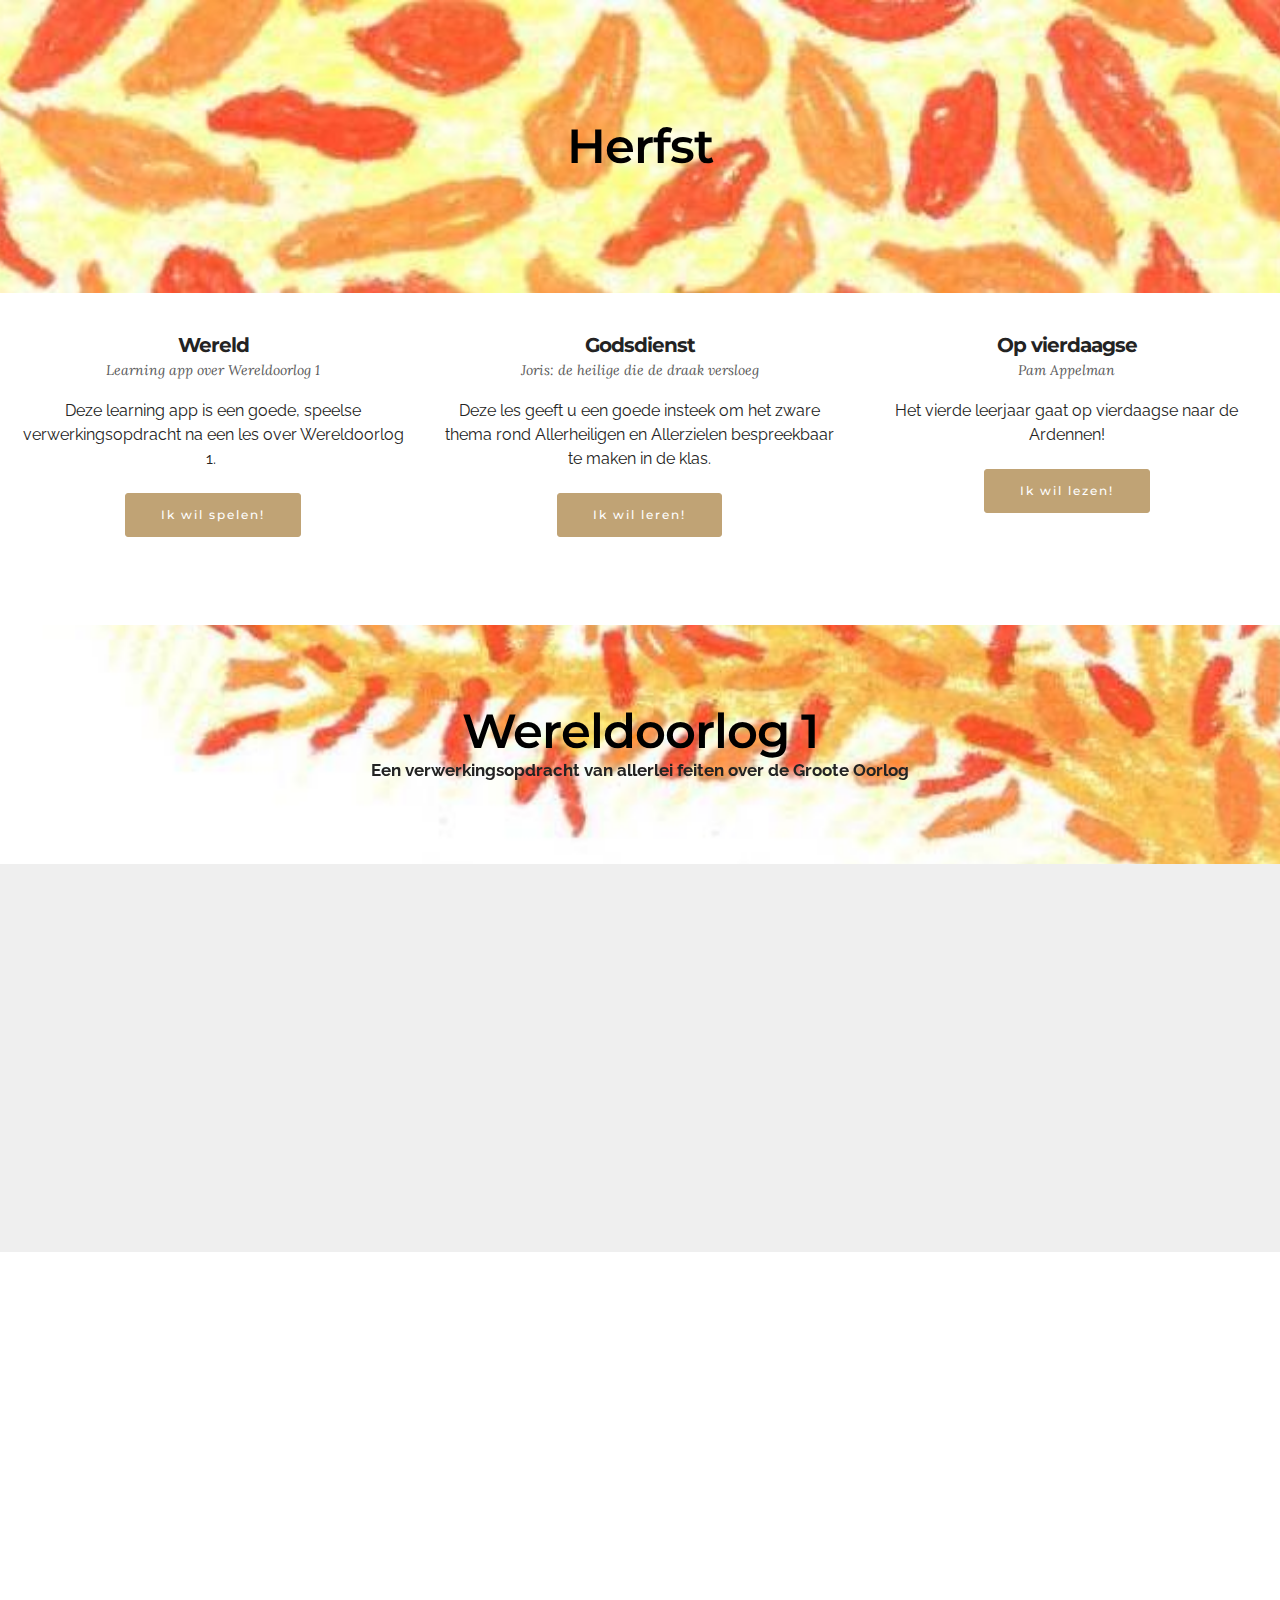
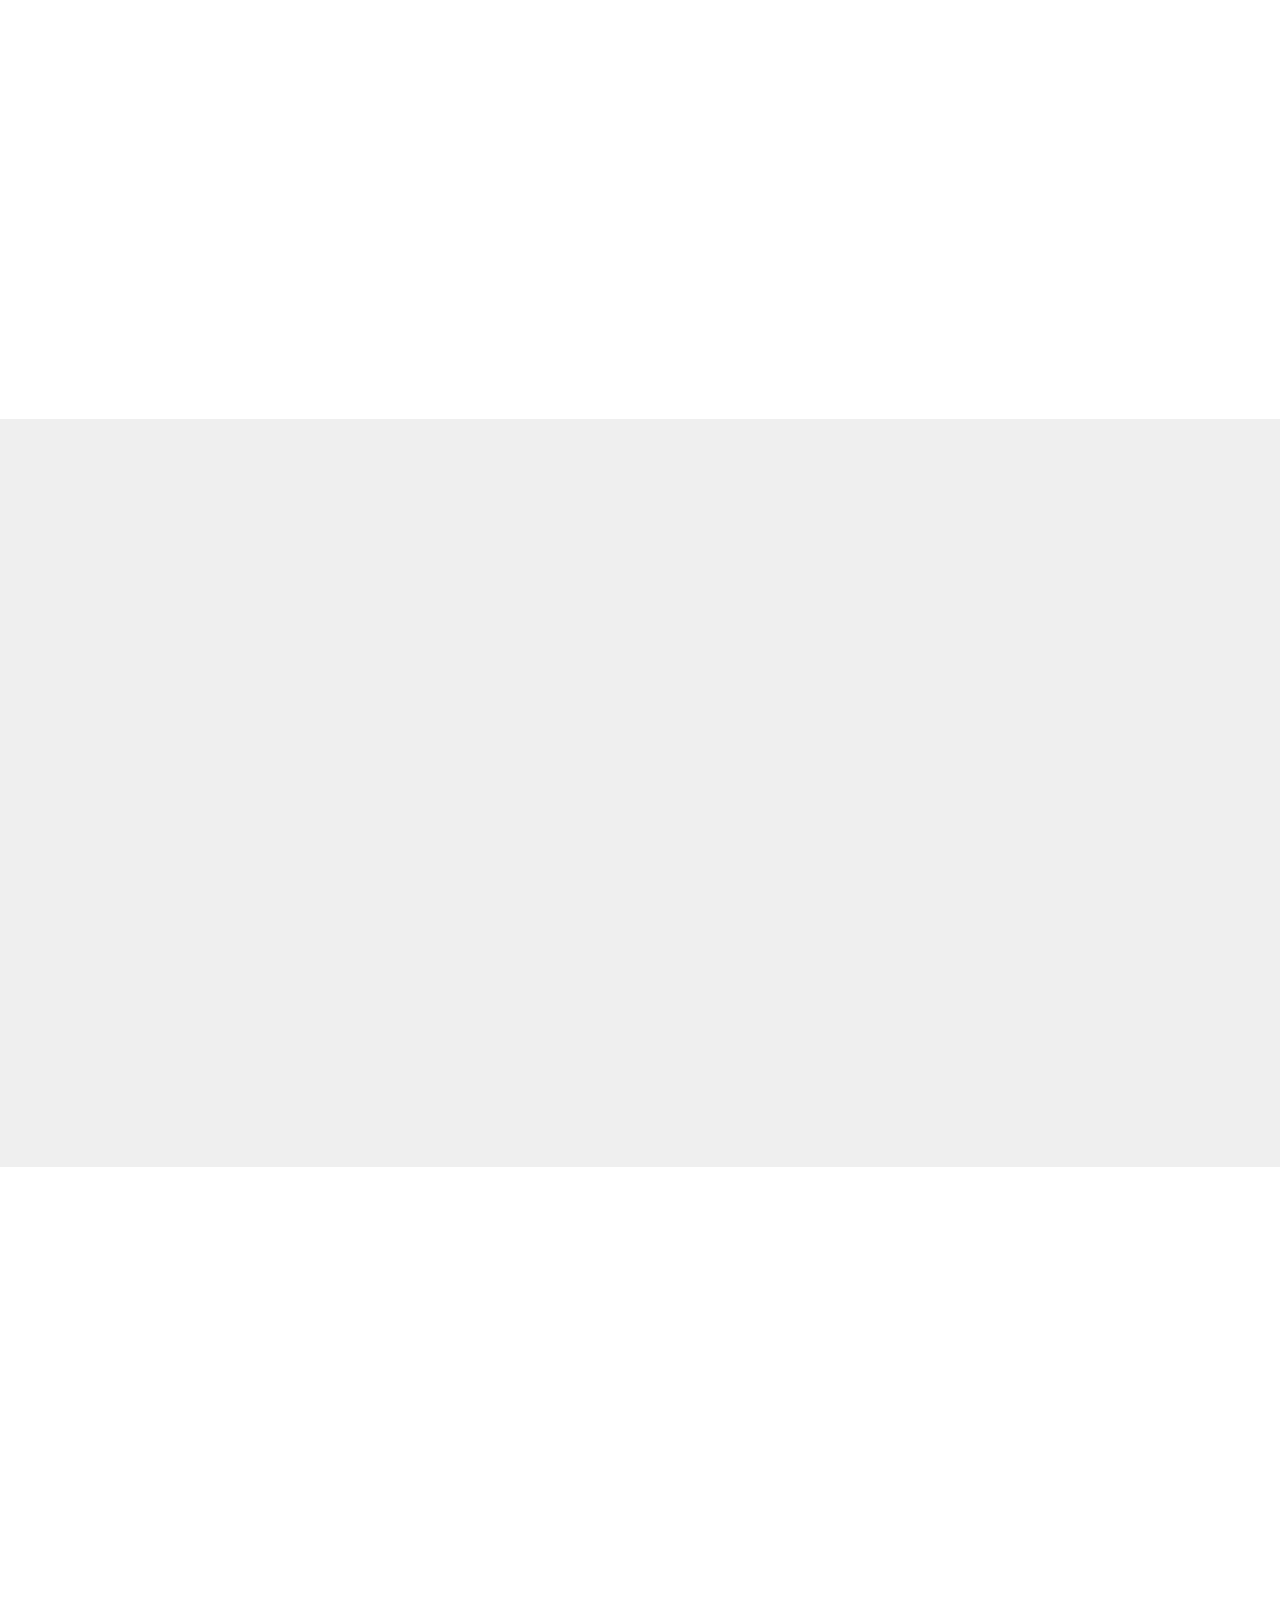
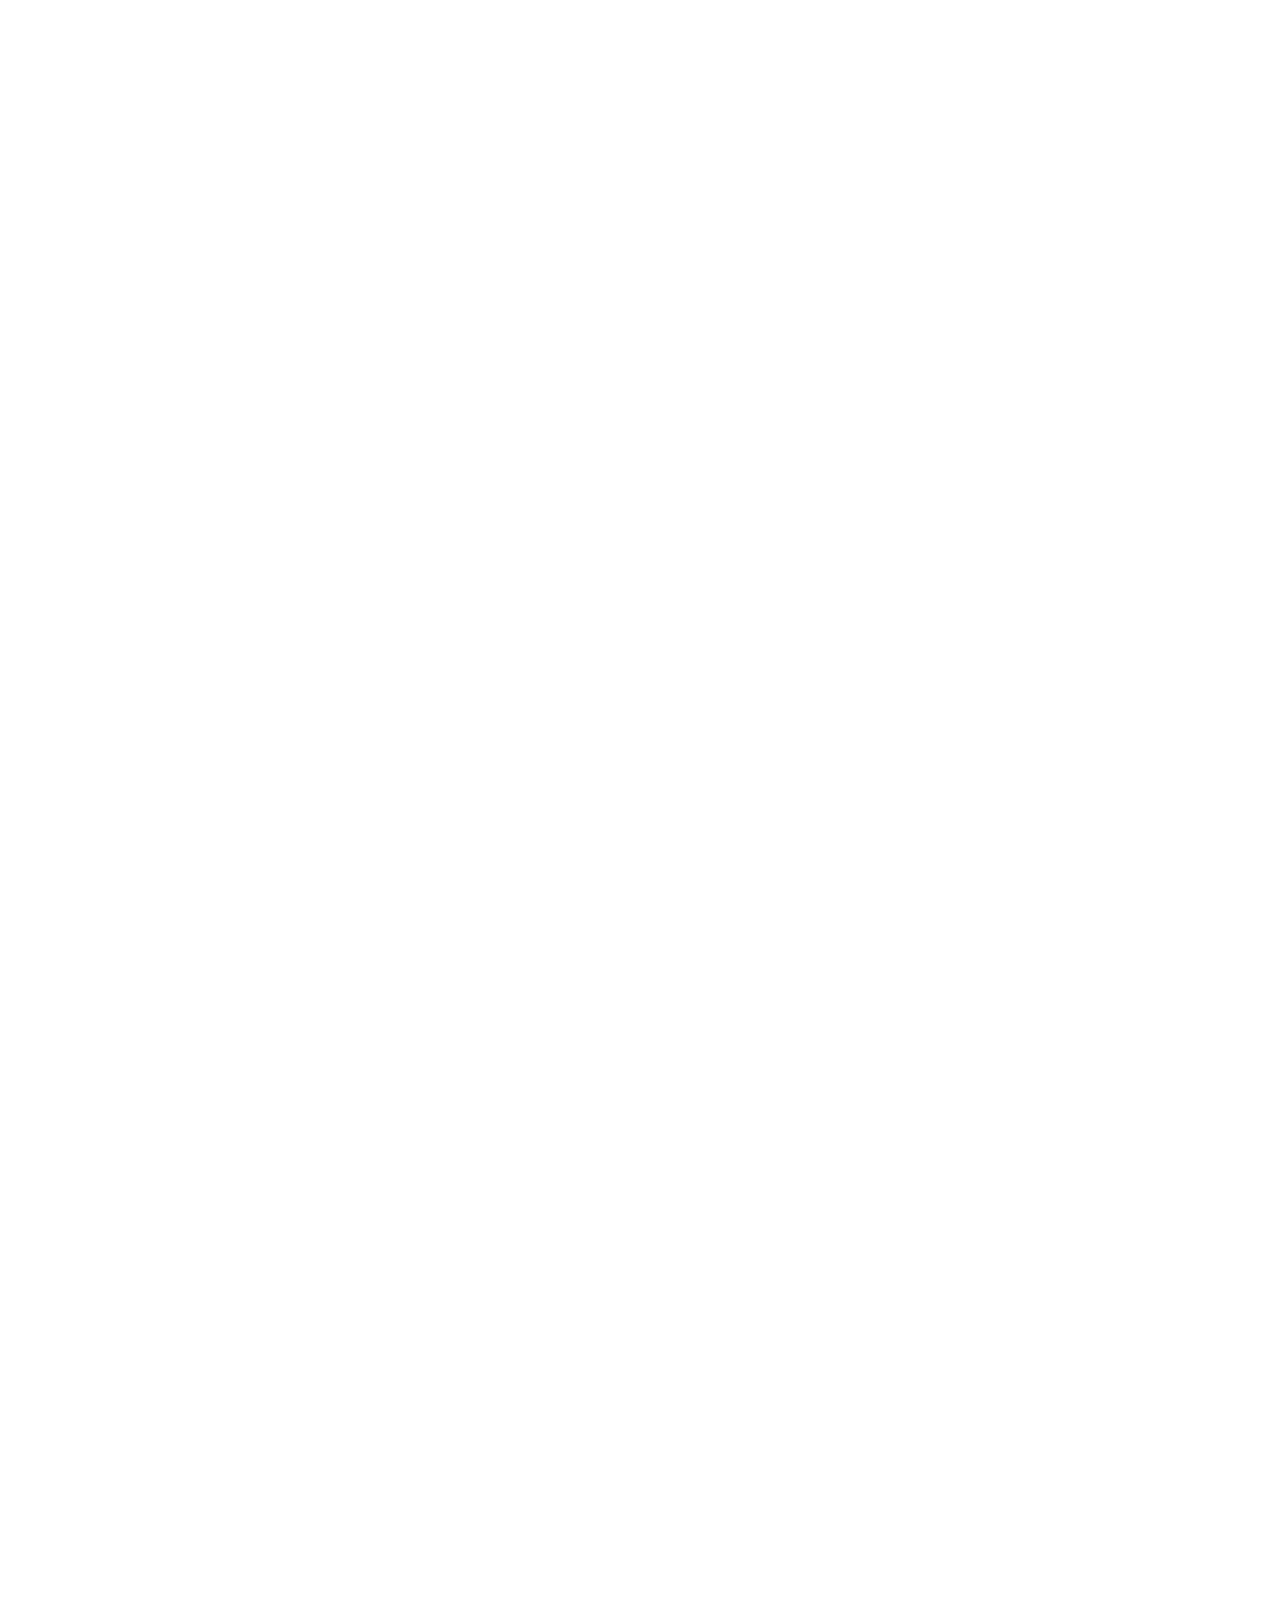
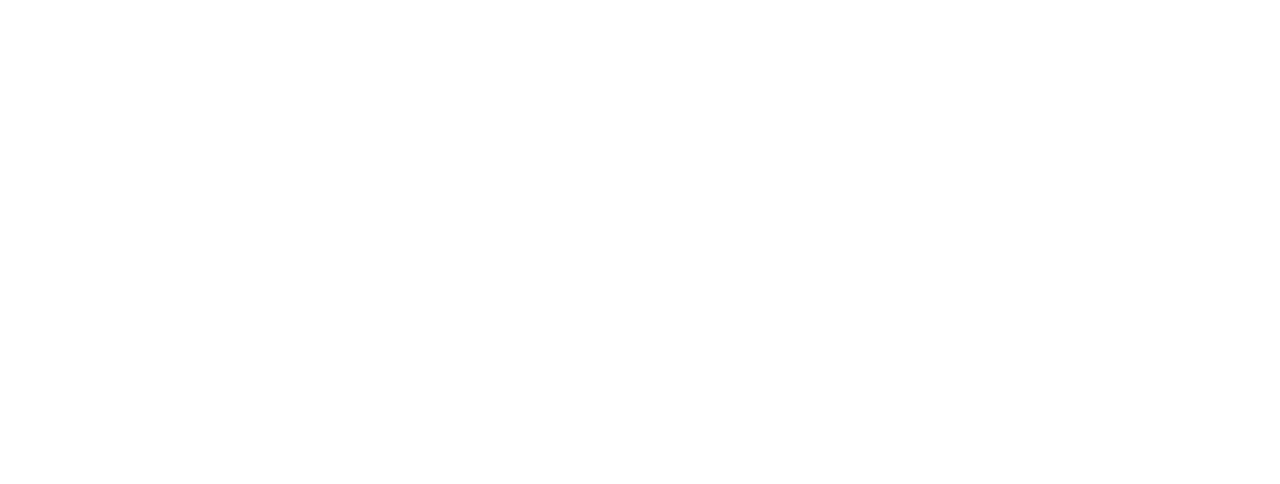
==== herfst.html @ b57b0fdc "create github pages" ====
<!DOCTYPE html>
<html>
<head>
  <!-- Site made with Mobirise Website Builder v3.12.1, https://mobirise.com -->
  <meta charset="UTF-8">
  <meta http-equiv="X-UA-Compatible" content="IE=edge">
  <meta name="generator" content="Mobirise v3.12.1, mobirise.com">
  <meta name="viewport" content="width=device-width, initial-scale=1">
  <link rel="shortcut icon" href="assets/images/logo.png" type="image/x-icon">
  <meta name="description" content="Web Creator Description">
  <title>Herfst</title>
  <link rel="stylesheet" href="https://fonts.googleapis.com/css?family=Lora:400,700,400italic,700italic&amp;subset=latin">
  <link rel="stylesheet" href="https://fonts.googleapis.com/css?family=Montserrat:400,700">
  <link rel="stylesheet" href="https://fonts.googleapis.com/css?family=Raleway:100,100i,200,200i,300,300i,400,400i,500,500i,600,600i,700,700i,800,800i,900,900i">
  <link rel="stylesheet" href="assets/bootstrap-material-design-font/css/material.css">
  <link rel="stylesheet" href="assets/tether/tether.min.css">
  <link rel="stylesheet" href="assets/bootstrap/css/bootstrap.min.css">
  <link rel="stylesheet" href="assets/animate.css/animate.min.css">
  <link rel="stylesheet" href="assets/theme/css/style.css">
  <link rel="stylesheet" href="assets/mobirise/css/mbr-additional.css" type="text/css">
  
  
  
</head>
<body>
<section class="mbr-section article mbr-parallax-background" id="msg-box8-16" style="background-image: url(assets/images/scan-banner-herfst-728x232.jpg); padding-top: 120px; padding-bottom: 120px;">

    
    <div class="container">
        <div class="row">
            <div class="col-md-8 col-md-offset-2 text-xs-center">
                <h3 class="mbr-section-title display-2">Herfst</h3>
                
                
            </div>
        </div>
    </div>

</section>

<section class="engine"><a rel="external" href="https://mobirise.com">Mobirise</a></section><section class="mbr-cards mbr-section mbr-section-nopadding" id="features3-17" style="background-color: rgb(255, 255, 255);">

    

    <div class="mbr-cards-row row">
        <div class="mbr-cards-col col-xs-12 col-lg-4" style="padding-top: 40px; padding-bottom: 80px;">
            <div class="container">
              <div class="card cart-block">
                  
                  <div class="card-block">
                    <h4 class="card-title">Wereld</h4>
                    <h5 class="card-subtitle">Learning app over Wereldoorlog 1</h5>
                    <p class="card-text">Deze learning app is een goede, speelse verwerkingsopdracht na een les over Wereldoorlog 1.&nbsp;</p>
                    <div class="card-btn"><a href="https://mobirise.com" class="btn btn-primary">Ik wil spelen!<br></a></div>
                    </div>
                </div>
            </div>
        </div>
        <div class="mbr-cards-col col-xs-12 col-lg-4" style="padding-top: 40px; padding-bottom: 80px;">
            <div class="container">
                <div class="card cart-block">
                    
                    <div class="card-block">
                        <h4 class="card-title">Godsdienst</h4>
                        <h5 class="card-subtitle">Joris: de heilige die de draak versloeg</h5>
                        <p class="card-text">Deze les geeft u een goede insteek om het zware thema rond Allerheiligen en Allerzielen bespreekbaar te maken in de klas.</p>
                        <div class="card-btn"><a href="https://mobirise.com" class="btn btn-primary">Ik wil leren!<br></a></div>
                    </div>
                </div>
            </div>
        </div>
        <div class="mbr-cards-col col-xs-12 col-lg-4" style="padding-top: 40px; padding-bottom: 80px;">
            <div class="container">
                <div class="card cart-block">
                    
                    <div class="card-block">
                        <h4 class="card-title">Op vierdaagse</h4>
                        <h5 class="card-subtitle">Pam Appelman</h5>
                        <p class="card-text">Het vierde leerjaar gaat op vierdaagse naar de Ardennen!</p>
                        <div class="card-btn"><a href="herfst#msg-box8-25" class="btn btn-primary">Ik wil lezen!</a></div>
                    </div>
                </div>
            </div>
        </div>
        
        
        
    </div>
</section>

<section class="mbr-section article mbr-parallax-background" id="msg-box8-19" style="background-image: url(assets/images/herfsttak-771x244.jpg); padding-top: 80px; padding-bottom: 80px;">

    
    <div class="container">
        <div class="row">
            <div class="col-md-8 col-md-offset-2 text-xs-center">
                <h3 class="mbr-section-title display-2">Wereldoorlog 1</h3>
                <div class="lead"><strong>Een verwerkingsopdracht van allerlei feiten over de Groote Oorlog</strong></div>
                
            </div>
        </div>
    </div>

</section>

<section class="mbr-section article mbr-section__container" id="content1-1y" style="background-color: rgb(239, 239, 239); padding-top: 20px; padding-bottom: 20px;">

    <div class="container">
        <div class="row">
            <div class="col-xs-12 lead"><p><strong>Lesdoelen: </strong></p><p>De leerlingen hebben inzicht in de materialen die met de oorlog zijn gebruikt.</p><p>De leerlingen linken de feestdagen met momenten van de oorlog door ze bij elkaar te hangen.</p><p>De leerlingen leggen de begrippen uit die met de oorlog te maken heeft.</p><p><br></p></div>
        </div>
    </div>

</section>

<section class="mbr-section article mbr-section__container" id="content6-1z" style="background-color: rgb(239, 239, 239); padding-top: 20px; padding-bottom: 20px;">

    <div class="container">
        <div class="row">
            <div class="col-xs-12 col-md-6 lead"><p><strong>leerplandoelen:</strong></p><p>2.5 - 4   Begrijpen dat 'gisteren' voorbij is en dat 'morgen' nog moet komen</p><p>4 - 7  	Ervaren en vaststellen hoe bepaalde activiteiten verbonden zijn met specifieke dagen</p><p><br></p></div>
            <div class="col-xs-12 col-md-6 lead"><p><strong>eindtermen</strong>:</p><p>De leerlingen…&nbsp;</p><p>3.9* tonen belangstellingen voor het verleden, heden en de toekomst, hier en elders</p><p>3.10* beseffen dat er een onderscheid is tussen een mening over een historisch feit en het feit zelf</p><p><br></p></div>
        </div>
    </div>

</section>

<section class="mbr-section" id="msg-box5-21" style="background-color: rgb(255, 255, 255); padding-top: 0px; padding-bottom: 80px;">

    
    <div class="container">
        <div class="row">
            <div class="mbr-table-md-up">

              

              <div class="mbr-table-cell col-md-5 text-xs-center text-md-right content-size">
                  <h3 class="mbr-section-title display-2">Te scannen QR-code</h3>
                  <div class="lead">

                    <p>Wanneer u op deze link klikt of de QR-code hiernaast even scant, zal u terechtkomen op de site van learningapps. De learningapp die klaarstaat gaat over de eerste wereldoorlog. De kinderen zullen hierin meer te weten komen over wie er tegen ons land vocht, wat ze hiervoor gebruikten en nog enkele andere begrippen die sindsdien gebruikt worden. Dit kan klassikaal of in groepjes, als er enkele tablets &nbsp;of smartphones beschikbaar zijn.&nbsp;</p>

                  </div>

                  <div><a class="btn btn-primary" href="https://learningapps.org/5923441 ">Naar de learning app</a></div>
              </div>


              


              <div class="mbr-table-cell mbr-left-padding-md-up mbr-valign-top col-md-7 image-size" style="width: 42%;">
                  <div class="mbr-figure"><img src="assets/images/qr-wereldoorlog-1400x1414.png"></div>
              </div>

            </div>
        </div>
    </div>

</section>

<section class="mbr-section article mbr-parallax-background" id="msg-box8-18" style="background-image: url(assets/images/herfsttak-771x244.jpg); padding-top: 80px; padding-bottom: 40px;">

    
    <div class="container">
        <div class="row">
            <div class="col-md-8 col-md-offset-2 text-xs-center">
                <h3 class="mbr-section-title display-2">Joris, de Heilige die de draak versloeg</h3>
                <div class="lead"><p><strong>Het verhaal over Joris en de draak en de link naar Allerheiligen en Allerzielen</strong></p></div>
                
            </div>
        </div>
    </div>

</section>

<section class="mbr-section article mbr-section__container" id="content1-20" style="background-color: rgb(239, 239, 239); padding-top: 20px; padding-bottom: 20px;">

    <div class="container">
        <div class="row">
            <div class="col-xs-12 lead"><p><strong>Lesdoelen</strong></p><p><span style="font-size: 1.07rem; line-height: 1.5;">- De leerlingen luisteren aandachtig naar het verhaal van Joris en de Draak.</span></p><p>-	De leerlingen verwerken de tekst aan de hand van bijkomende aanvulvragen.</p><p>-	De leerlingen leren hun gevoelens uiten in verband met verliezen van familieleden.</p><p>-	De leerlingen begrijpen het verschil tussen Allerheiligen en Allerzielen.</p></div>
        </div>
    </div>

</section>

<section class="mbr-section article mbr-section__container" id="content1-2k" style="background-color: rgb(239, 239, 239); padding-top: 20px; padding-bottom: 20px;">

    <div class="container">
        <div class="row">
            <div class="col-xs-12 lead"><p><strong>Leerplandoelen</strong></p><p><span style="font-size: 1.07rem; line-height: 1.5;">RKlg2: Komen tot communicatie op levensbeschouwelijk, religieus en/of godsdienstig vlak, verbaal of niet-verbaal.</span><br></p><p>●	Verkennen en aanknopingspunten zoeken in de eigen leef- en belevingswereld: contact maken met, stilstaan bij, voelen, ruiken, horen, aanvoelen, meevoelen, zien, luisteren, lezenn in zich opnemen, herkennen, bewust worden, bespreken met elkaar</p><p>RKvm2: Erop vertrouwen dat er over schijnbaar dode punten heen nieuwe kansen liggen en een nieuw begin maken. Ontdekken wat ‘verrijzenis’ kan betekenen in het leven van mensen en mogelijk in het eigen leven.</p><p>●	Tweede cyclus: verbondenheid in verdriet &gt; verdriet als een deel van het (en hun) leven ervaren &gt; ontdekken dat er verdriet is wanneer zij afscheid moeten nemen (soms ook een kort afscheid) van mensen met wie ze erg verbonden zijn, of wanneer zij iemand of iets verliezen (een mens, speelgoed, een huisdier).</p><p>●	Tweede cyclus: verbondenheid in verdriet &gt; ontdekken hoe verbondenheid, nabijheid en luisterbereidheid helpen bij verdriet</p><p>●	Tweede cyclus: verbondenheid in verdriet &gt; situaties verkennen waarin christenen door handelingen, woorden, symbolen en rituelen hun geloof in Gods nabijheid uitdrukken: uitvaart, ziekenzalving, Allerheiligen, Goede Vrijdag en Pasen, bedevaarten …</p><p>RKgs3: Openkomen voor de symboliek, geloofstaal, rituelen en vieringen in het leven van mensen op het ritme van het liturgisch jaar en deze mee beleven</p><p>●	Allerheiligen en Allerzielen &gt; eerste cyclus: de betekenis van enkele religieuze feesten ontdekken</p><p>●	Allerheiligen en Allerzielen &gt; tweede cyclus: Allerheiligen en Allerzielen kennen als dagen van verbondenheid met heiligen en met mensen die gestorven zijn</p><p>●	Allerheiligen en Allerzielen &gt; het onderscheid tussen Allerheiligen en Allerzielen maken</p><p><br></p><p><strong>Eindtermen</strong></p><p>Niet van toepassing voor Godsdienst</p></div>
        </div>
    </div>

</section>

<section class="mbr-section article mbr-section__container" id="content1-15" style="background-color: rgb(255, 255, 255); padding-top: 20px; padding-bottom: 20px;">

    <div class="container">
        <div class="row">
            <div class="col-xs-12 lead"><p><strong>Joris en de draak</strong></p><p>Er was eens een klein koninkrijk dat anders was dan alle andere koninkrijken. Dit koninkrijk had een draak, een monster dat kon vuurspuwen. De draak leefde in een groot moeras. In dit moeras bewaarde de draak zijn gouden drakeneieren.</p><p>De draak deed niemand kwaad, zolang hij elke dag maar genoeg eten kreeg van de koning. Maar jammer genoeg was de draak niet met al het eten tevreden. Hij wilde van de koning elke dag twee schapen om op te eten. Jarenlang gaf de koning de draak twee schapen. Zolang de draak schapen eet, mogen we niet zeuren.</p><p>Maar op een dag kwam de raadsman bij de koning om hem te vertellen dat alle schapen op waren. De koning wist niet wat hij moest doen, want hij wist dat de draak woest zou worden als hij zijn twee schapen niet krijgt. Na een tijdje ging de koning samen met zijn raadsman een bezoekje brengen aan de draak om hem het slechte nieuws te vertellen.</p><p>Wanneer de dappere koning en de doodsbange raadsman bij het moeras aankwamen hoorden ze het angstaanjagende geluid van de draak. "WHRAAA! Hier hebben we onze koning!" De draak kwam steeds dichterbij. De koning en de raadsman waren zo bang dat ze steeds een stapje achteruit zetten. "Waar heb ik jullie bezoek aan te danken?" Nou, we wilden je even iets komen vertellen..; zei de raadsman heel voorzichtig. De koning zuchtte en zei bang: "de schapen zijn op." "dan zal ik meneer de raadsman moeten opeten," zei de draak. De raadsman keek bang de koning aan. "Grapje!" zei de draak. "Zo’n oude versleten, taaie man lust ik niet. Geef mij maar een jonge vrouw."</p><p>De koning en de raadsman wisten niet wat ze moesten zeggen. "Ik kan u van alles geven, meneer de draak. Vis of een lekker stukje vlees. Maar toch geen jonge vrouw?" "Nee, koninkje, ik wil geen vis of vlees. Ik wil een lekker vrouwtje. Anders zwaait er wat!"</p><p>Duizenden mensen waren geschrokken van het verhaal dat de koning hen vertelde. Wanneer de koning terug was in zijn paleis dacht hij diep na. Hij dacht na over wat de draak allemaal niet kon aanrichten als we niet doen wat hij zegt. Dus de koning besloot om een potje te maken met daarin alle namen van jonge vrouwen van over de hele wereld. Alle mensen stopten een voor een een briefje in het potje. "Voortaan zal ik elke dag één briefje trekken. Het meisje wier naam ik voorlees zal de volgende ochtend geofferd worden." De koning en zijn volk vonden het allemaal vreselijk. "Stop!" klonk het uit de verte. "Lieve papa, je bent mij nog vergeten", zei de dochter van de koning. De koning was geschrokken, maar wist dat hij zijn dochter niet kon tegenspreken. De prinses stopte het papiertje met haar naam erop in het potje.</p><p>&nbsp;</p><p>Het koninkrijk was niet meer zoals vroeger. Heel het land was ongelukkig. Elke dag opnieuw werd er een jonge vrouw naar de draak gevoerd. De koning stuurde elke keer opnieuw sterke mannen naar de draak toe om de draak te verslaan... maar dit lukte hen nooit. Op een dag trok de koning een kaartje uit het potje met de naam van zijn dochter erop. Met tranen in zijn ogen vroeg hij aan zijn volk: "degene die de draak kan verslaan mag trouwen met de prinses." Opeens stormde er een jongeman op een wit paard de binnenplaats van het koninkrijk op. Hij zei: "Majesteit, mijn naam is Joris. Ik kan de draak verslaan." De koning geloofde niet wat de jongeman zei. Maar dit was zijn laatste kans.&nbsp;<span style="font-size: 1.07rem; line-height: 1.5;">Joris trok het bos in en kwam uiteindelijk terecht bij het grote moeras. De draak zag de jongeman en spuwde vuur uit zijn grote bek. "Wat kom jij doen?", vroeg de draak. "Ik ben Joris, de heerser van water en vuur." "HAHAHA", antwoordde de draak. "Goed geprobeerd." "Ik heb net de hele oceaan in brand gezet", zei Joris. "HAHAHA, dat kan echt niet", zei de draak. "Jawel, kijk maar eens goed.", zei Joris. De draak keek heel goed en op dat moment stak hij met zijn zwaard in het hart van de draak. De draak brulde nog voor de laatste keer. Dood.</span></p><p>Het hele land was gelukkig. Joris werd met een groot applaus van duizenden mensen ontvangen in het koninkrijk. De koning sprak: "beste Joris, je hebt de draak verslagen. Je krijgt duizend-en-een dukaten en mag trouwen met mijn dochter."</p><p>Joris sprak en zei: ‘ Majesteit, ik hoef hiervoor niet te trouwen met uw dochter het spijt me. Mijn hart is voor degene van wie ik hou. Verdeel uw dukaten onder de bevolking van uw mooie land.’ Er klonk een luid gejuich. De koning en zijn volk zongen en dansten de hele nacht. Joris verliet het koninkrijk en niemand heeft hem ooit nog gezien.</p><p><br></p></div>
        </div>
    </div>

</section>

<section class="mbr-section article mbr-section__container" id="content1-23" style="background-color: rgb(255, 255, 255); padding-top: 20px; padding-bottom: 20px;">

    <div class="container">
        <div class="row">
            <div class="col-xs-12 lead"><p><span style="font-size: 1.07rem; line-height: 1.5;"><strong>Een woordje uitleg bij het verhaal</strong></span></p><p><span style="font-size: 1.07rem; line-height: 1.5;">Tijdens de herfstvakantie vieren we twee feesten. Allerheiligen en Allerzielen. Weet jij wat deze feestdagen nu eigenlijk betekenen?</span><br></p><p>&nbsp;<span style="font-size: 1.07rem; line-height: 1.5;">Ik zal je het eens kort uitleggen…&nbsp;</span></p><p><br></p><p><span style="font-size: 1.07rem; line-height: 1.5;">Allerheiligen vieren we op 1 november. Christenen herdenken op die dag alle heiligen die vroeger leefden. Daarom noemen we deze dag ‘ Allerheiligen’.&nbsp;</span><span style="font-size: 1.07rem; line-height: 1.5;">Joris was bijvoorbeeld een heilige. Daarom wordt hij nu Sint-Joris genoemd. Hij deed iets goeds voor andere mensen. Maar niet zomaar iets goeds voor andere mensen. Om iemand heilig te kunnen noemen moet hij wonderen hebben verricht.</span></p><p><br></p><p>Op 2 november vieren we Allerzielen. Op deze dag denken we terug aan alle mensen, vrienden en familieleden die zijn gestorven. Wanneer er iemand dood gaat geloven de Christenen dat de dode mensen verder leven in de hemel. Daarom gaan veel mensen op deze dag samen met hun familie naar de kerk of brengen ze een bezoekje aan het kerkhof.</p><p><br></p></div>
        </div>
    </div>

</section>

<section class="mbr-section article mbr-section__container" id="content1-24" style="background-color: rgb(255, 255, 255); padding-top: 20px; padding-bottom: 20px;">

    <div class="container">
        <div class="row">
            <div class="col-xs-12 lead"><p><strong>Verwerking</strong></p><p>Joris was een heilige, wie uit het rijtje is nog een heilige?</p><p><span style="font-size: 1.07rem; line-height: 1.5;">-	De kerstman</span><br></p><p>-	Sint- Nikolaas</p><p>-	De paashaas</p><p><br></p><p><br></p><p>Bij Allerzielen denk ik aan_________________________________________________________________________</p><p><span style="font-size: 1.07rem; line-height: 1.5;">Toen ik voor de laatste keer iemand verloor, voelde ik mij _____________________________________________</span><br></p><p><span style="font-size: 1.07rem; line-height: 1.5;">Op 2 november ga ik altijd op deze dagen___________________________________________________________</span></p><p><span style="font-size: 1.07rem; line-height: 1.5;">Is er iemand (persoon of dier) overleden die jij goed gekend hebt?______________________________________<br></span><br></p><p><br></p></div>
        </div>
    </div>

</section>

<section class="mbr-section article mbr-parallax-background" id="msg-box8-25" style="background-image: url(assets/images/herfsttak-2000x632.jpg); padding-top: 40px; padding-bottom: 40px;">

    
    <div class="container">
        <div class="row">
            <div class="col-md-8 col-md-offset-2 text-xs-center">
                <h3 class="mbr-section-title display-2">Op vierdaagse</h3>
                <div class="lead"></div>
                
            </div>
        </div>
    </div>

</section>

<section class="mbr-section article mbr-section__container" id="content6-27" style="background-color: rgb(255, 255, 255); padding-top: 20px; padding-bottom: 20px;">

    <div class="container">
        <div class="row">
            <div class="col-xs-12 col-md-6 lead"><p><em>Het vierde leerjaar kreeg afgelopen week geen les in de klas. De juffen en meesters hadden een beter idee. Samen met hun leerlingen op herfstvierdaagse gaan.</em></p><p><br></p><p>Het vierde leerjaar van basisschool de Waaier werkte de laatste weken rond het thema ‘ de vier seizoenen’. Dit deden ze deze keer niet achter hun schoolbanken in de klas, maar ze trokken samen met hun leerkrachten naar de Belgische Ardennen.</p><p>Tijdens hun eerste dag maakten de leerlingen een wandeling langs de Ourthe. De gids vertelde de leerlingen dat de Ourthe een zijrivier is van de Maas en door de Belgische Ardennen stroomt.</p><p>De leerkrachten trokken de volgende dag samen met hun leerlingen de bossen in. "De natuur gaat zich voorbereiden op de kou", vertelde de meester. "Tijdens de herfst veranderen de blaadjes van de bomen van kleur. De kleuren geel, oranje, bruin en rood komen tijdens de herfst veel voor. Het blad heeft ook nog wat groen in zich. Dit komt omdat er in het blad groene korreltjes zitten. Deze groene korreltjes zijn heel belangrijk voor het blad vertelde de meester. De boom slaat deze korreltjes op in zijn takken om niet uit te drogen in de winter."</p></div>
            <div class="col-xs-12 col-md-6 lead"><p>De leerlingen trokken dieper en dieper het bos in en zagen verschillende soorten bomen. De es met zijn gladde bast en zijn zwarte knoppen, de berk met zijn zaden die ‘’ katjes’’ worden genoemd. En nog veel meer andere soorten bomen zoals Bij iedere boom namen de leerlingen een foto. Deze foto hangen ze dan samen in de klas op.</p><p>Ook ging het vierde leerjaar opzoek naar verschillende dieren in het bos. Zo zagen ze een eekhoorn, een egel en een wild varken. Deze dieren bereiden zich tijdens de herfst voor op de koude winter. Ze gaan tijdens de herfstperiode opzoek naar eten. Zo begraaft de eekhoorn zijn eikels onder de grond om deze tijdens de winter terug op te graven. Zo hebben ze genoeg eten om de winter door te komen. De boswachter vertelde de leerlingen dat er dit jaar weinig eikels en beukennootjes van de bomen zijn gevallen. Dit is voor veel dieren niet fijn. Ze kunnen geen eten vinden en hebben dus geen eten voor tijdens de koude winter.</p><p>&nbsp;</p><p>En voor ze het wisten, zat de vierdaagse er al weer op. De leerlingen van basisschool De Waaier hebben tijdens deze vier dagen veel geleerd over de herfst. &nbsp;</p></div>
        </div>
    </div>

</section>

<section class="mbr-section mbr-section__container" id="buttons1-1a" style="background-color: rgb(255, 255, 255); padding-top: 20px; padding-bottom: 20px;">

    <div class="container">
        <div class="row">
            <div class="col-xs-12">
                <div class="text-xs-center"><a class="btn btn-primary" href="home">Home</a> <a class="btn btn-black btn-black-outline" href="#top">Naar boven</a></div>
            </div>
        </div>
    </div>

</section>


  <script src="assets/web/assets/jquery/jquery.min.js"></script>
  <script src="assets/tether/tether.min.js"></script>
  <script src="assets/bootstrap/js/bootstrap.min.js"></script>
  <script src="assets/smooth-scroll/smooth-scroll.js"></script>
  <script src="assets/jarallax/jarallax.js"></script>
  <script src="assets/viewport-checker/jquery.viewportchecker.js"></script>
  <script src="assets/theme/js/script.js"></script>
  
  
  <input name="animation" type="hidden">
  </body>
</html>
---- assets/bootstrap-material-design-font/css/material.css ----
@font-face {
  font-family: 'Material-Design-Icons';
  src: url('../fonts/Material-Design-Icons.eot?3ocs8m');
  src: url('../fonts/Material-Design-Icons.eot?#iefix3ocs8m') format('embedded-opentype'), url('../fonts/Material-Design-Icons.woff?3ocs8m') format('woff'), url('../fonts/Material-Design-Icons.ttf?3ocs8m') format('truetype'), url('../fonts/Material-Design-Icons.svg?3ocs8m#Material-Design-Icons') format('svg');
  font-weight: normal;
  font-style: normal;
}
[class^="mdi-"],
[class*="mdi-"] {
  speak: none;
  display: inline-block;
  font-style: normal;
  font-variant:normal;
  font-weight:normal;
  /*font-size:24px;*/
  line-height:1;
  font-family:'Material-Design-Icons' !important;
  text-rendering: auto;
  
  -webkit-font-smoothing: antialiased;
  -moz-osx-font-smoothing: grayscale;
  -webkit-transform: translate(0, 0);
      -ms-transform: translate(0, 0);
          transform: translate(0, 0);
}
[class^="mdi-"]:before,
[class*="mdi-"]:before {
  display: inline-block;
  speak: none;
  text-decoration: inherit;
}
[class^="mdi-"].pull-left,
[class*="mdi-"].pull-left {
  margin-right: .3em;
}
[class^="mdi-"].pull-right,
[class*="mdi-"].pull-right {
  margin-left: .3em;
}
[class^="mdi-"].mdi-lg:before,
[class*="mdi-"].mdi-lg:before,
[class^="mdi-"].mdi-lg:after,
[class*="mdi-"].mdi-lg:after {
  font-size: 1.33333333em;
  line-height: 0.75em;
  vertical-align: -15%;
}
[class^="mdi-"].mdi-2x:before,
[class*="mdi-"].mdi-2x:before,
[class^="mdi-"].mdi-2x:after,
[class*="mdi-"].mdi-2x:after {
  font-size: 2em;
}
[class^="mdi-"].mdi-3x:before,
[class*="mdi-"].mdi-3x:before,
[class^="mdi-"].mdi-3x:after,
[class*="mdi-"].mdi-3x:after {
  font-size: 3em;
}
[class^="mdi-"].mdi-4x:before,
[class*="mdi-"].mdi-4x:before,
[class^="mdi-"].mdi-4x:after,
[class*="mdi-"].mdi-4x:after {
  font-size: 4em;
}
[class^="mdi-"].mdi-5x:before,
[class*="mdi-"].mdi-5x:before,
[class^="mdi-"].mdi-5x:after,
[class*="mdi-"].mdi-5x:after {
  font-size: 5em;
}
[class^="mdi-device-signal-cellular-"]:after,
[class^="mdi-device-battery-"]:after,
[class^="mdi-device-battery-charging-"]:after,
[class^="mdi-device-signal-cellular-connected-no-internet-"]:after,
[class^="mdi-device-signal-wifi-"]:after,
[class^="mdi-device-signal-wifi-statusbar-not-connected"]:after,
.mdi-device-network-wifi:after {
  opacity: .3;
  position: absolute;
  left: 0;
  top: 0;
  z-index: 1;
  display: inline-block;
  speak: none;
  text-decoration: inherit;
}
[class^="mdi-device-signal-cellular-"]:after {
  content: "\e758";
}
[class^="mdi-device-battery-"]:after {
  content: "\e735";
}
[class^="mdi-device-battery-charging-"]:after {
  content: "\e733";
}
[class^="mdi-device-signal-cellular-connected-no-internet-"]:after {
  content: "\e75d";
}
[class^="mdi-device-signal-wifi-"]:after,
.mdi-device-network-wifi:after {
  content: "\e765";
}
[class^="mdi-device-signal-wifi-statusbasr-not-connected"]:after {
  content: "\e8f7";
}
.mdi-device-signal-cellular-off:after,
.mdi-device-signal-cellular-null:after,
.mdi-device-signal-cellular-no-sim:after,
.mdi-device-signal-wifi-off:after,
.mdi-device-signal-wifi-4-bar:after,
.mdi-device-signal-cellular-4-bar:after,
.mdi-device-battery-alert:after,
.mdi-device-signal-cellular-connected-no-internet-4-bar:after,
.mdi-device-battery-std:after,
.mdi-device-battery-full .mdi-device-battery-unknown:after {
  content: "";
}
.mdi-fw {
  width: 1.28571429em;
  text-align: center;
}
.mdi-ul {
  padding-left: 0;
  margin-left: 2.14285714em;
  list-style-type: none;
}
.mdi-ul > li {
  position: relative;
}
.mdi-li {
  position: absolute;
  left: -2.14285714em;
  width: 2.14285714em;
  top: 0.14285714em;
  text-align: center;
}
.mdi-li.mdi-lg {
  left: -1.85714286em;
}
.mdi-border {
  padding: .2em .25em .15em;
  border: solid 0.08em #eeeeee;
  border-radius: .1em;
}
.mdi-spin {
  -webkit-animation: mdi-spin 2s infinite linear;
  animation: mdi-spin 2s infinite linear;
  -webkit-transform-origin: 50% 50%;
  -ms-transform-origin: 50% 50%;
      transform-origin: 50% 50%;
}
.mdi-pulse {
  -webkit-animation: mdi-spin 1s steps(8) infinite;
  animation: mdi-spin 1s steps(8) infinite;
  -webkit-transform-origin: 50% 50%;
  -ms-transform-origin: 50% 50%;
      transform-origin: 50% 50%;
}
@-webkit-keyframes mdi-spin {
  0% {
    -webkit-transform: rotate(0deg);
    transform: rotate(0deg);
  }
  100% {
    -webkit-transform: rotate(359deg);
    transform: rotate(359deg);
  }
}
@keyframes mdi-spin {
  0% {
    -webkit-transform: rotate(0deg);
    transform: rotate(0deg);
  }
  100% {
    -webkit-transform: rotate(359deg);
    transform: rotate(359deg);
  }
}
.mdi-rotate-90 {
  filter: progid:DXImageTransform.Microsoft.BasicImage(rotation=1);
  -webkit-transform: rotate(90deg);
  -ms-transform: rotate(90deg);
  transform: rotate(90deg);
}
.mdi-rotate-180 {
  filter: progid:DXImageTransform.Microsoft.BasicImage(rotation=2);
  -webkit-transform: rotate(180deg);
  -ms-transform: rotate(180deg);
  transform: rotate(180deg);
}
.mdi-rotate-270 {
  filter: progid:DXImageTransform.Microsoft.BasicImage(rotation=3);
  -webkit-transform: rotate(270deg);
  -ms-transform: rotate(270deg);
  transform: rotate(270deg);
}
.mdi-flip-horizontal {
  filter: progid:DXImageTransform.Microsoft.BasicImage(rotation=0, mirror=1);
  -webkit-transform: scale(-1, 1);
  -ms-transform: scale(-1, 1);
  transform: scale(-1, 1);
}
.mdi-flip-vertical {
  filter: progid:DXImageTransform.Microsoft.BasicImage(rotation=2, mirror=1);
  -webkit-transform: scale(1, -1);
  -ms-transform: scale(1, -1);
  transform: scale(1, -1);
}
:root .mdi-rotate-90,
:root .mdi-rotate-180,
:root .mdi-rotate-270,
:root .mdi-flip-horizontal,
:root .mdi-flip-vertical {
  -webkit-filter: none;
          filter: none;
}
.mdi-stack {
  position: relative;
  display: inline-block;
  width: 2em;
  height: 2em;
  line-height: 2em;
  vertical-align: middle;
}
.mdi-stack-1x,
.mdi-stack-2x {
  position: absolute;
  left: 0;
  width: 100%;
  text-align: center;
}
.mdi-stack-1x {
  line-height: inherit;
}
.mdi-stack-2x {
  font-size: 2em;
}
.mdi-inverse {
  color: #ffffff;
}
/* Start Icons */
.mdi-action-3d-rotation:before {
  content: "\e600";
}
.mdi-action-accessibility:before {
  content: "\e601";
}
.mdi-action-account-balance-wallet:before {
  content: "\e602";
}
.mdi-action-account-balance:before {
  content: "\e603";
}
.mdi-action-account-box:before {
  content: "\e604";
}
.mdi-action-account-child:before {
  content: "\e605";
}
.mdi-action-account-circle:before {
  content: "\e606";
}
.mdi-action-add-shopping-cart:before {
  content: "\e607";
}
.mdi-action-alarm-add:before {
  content: "\e608";
}
.mdi-action-alarm-off:before {
  content: "\e609";
}
.mdi-action-alarm-on:before {
  content: "\e60a";
}
.mdi-action-alarm:before {
  content: "\e60b";
}
.mdi-action-android:before {
  content: "\e60c";
}
.mdi-action-announcement:before {
  content: "\e60d";
}
.mdi-action-aspect-ratio:before {
  content: "\e60e";
}
.mdi-action-assessment:before {
  content: "\e60f";
}
.mdi-action-assignment-ind:before {
  content: "\e610";
}
.mdi-action-assignment-late:before {
  content: "\e611";
}
.mdi-action-assignment-return:before {
  content: "\e612";
}
.mdi-action-assignment-returned:before {
  content: "\e613";
}
.mdi-action-assignment-turned-in:before {
  content: "\e614";
}
.mdi-action-assignment:before {
  content: "\e615";
}
.mdi-action-autorenew:before {
  content: "\e616";
}
.mdi-action-backup:before {
  content: "\e617";
}
.mdi-action-book:before {
  content: "\e618";
}
.mdi-action-bookmark-outline:before {
  content: "\e619";
}
.mdi-action-bookmark:before {
  content: "\e61a";
}
.mdi-action-bug-report:before {
  content: "\e61b";
}
.mdi-action-cached:before {
  content: "\e61c";
}
.mdi-action-check-circle:before {
  content: "\e61d";
}
.mdi-action-class:before {
  content: "\e61e";
}
.mdi-action-credit-card:before {
  content: "\e61f";
}
.mdi-action-dashboard:before {
  content: "\e620";
}
.mdi-action-delete:before {
  content: "\e621";
}
.mdi-action-description:before {
  content: "\e622";
}
.mdi-action-dns:before {
  content: "\e623";
}
.mdi-action-done-all:before {
  content: "\e624";
}
.mdi-action-done:before {
  content: "\e625";
}
.mdi-action-event:before {
  content: "\e626";
}
.mdi-action-exit-to-app:before {
  content: "\e627";
}
.mdi-action-explore:before {
  content: "\e628";
}
.mdi-action-extension:before {
  content: "\e629";
}
.mdi-action-face-unlock:before {
  content: "\e62a";
}
.mdi-action-favorite-outline:before {
  content: "\e62b";
}
.mdi-action-favorite:before {
  content: "\e62c";
}
.mdi-action-find-in-page:before {
  content: "\e62d";
}
.mdi-action-find-replace:before {
  content: "\e62e";
}
.mdi-action-flip-to-back:before {
  content: "\e62f";
}
.mdi-action-flip-to-front:before {
  content: "\e630";
}
.mdi-action-get-app:before {
  content: "\e631";
}
.mdi-action-grade:before {
  content: "\e632";
}
.mdi-action-group-work:before {
  content: "\e633";
}
.mdi-action-help:before {
  content: "\e634";
}
.mdi-action-highlight-remove:before {
  content: "\e635";
}
.mdi-action-history:before {
  content: "\e636";
}
.mdi-action-home:before {
  content: "\e637";
}
.mdi-action-https:before {
  content: "\e638";
}
.mdi-action-info-outline:before {
  content: "\e639";
}
.mdi-action-info:before {
  content: "\e63a";
}
.mdi-action-input:before {
  content: "\e63b";
}
.mdi-action-invert-colors:before {
  content: "\e63c";
}
.mdi-action-label-outline:before {
  content: "\e63d";
}
.mdi-action-label:before {
  content: "\e63e";
}
.mdi-action-language:before {
  content: "\e63f";
}
.mdi-action-launch:before {
  content: "\e640";
}
.mdi-action-list:before {
  content: "\e641";
}
.mdi-action-lock-open:before {
  content: "\e642";
}
.mdi-action-lock-outline:before {
  content: "\e643";
}
.mdi-action-lock:before {
  content: "\e644";
}
.mdi-action-loyalty:before {
  content: "\e645";
}
.mdi-action-markunread-mailbox:before {
  content: "\e646";
}
.mdi-action-note-add:before {
  content: "\e647";
}
.mdi-action-open-in-browser:before {
  content: "\e648";
}
.mdi-action-open-in-new:before {
  content: "\e649";
}
.mdi-action-open-with:before {
  content: "\e64a";
}
.mdi-action-pageview:before {
  content: "\e64b";
}
.mdi-action-payment:before {
  content: "\e64c";
}
.mdi-action-perm-camera-mic:before {
  content: "\e64d";
}
.mdi-action-perm-contact-cal:before {
  content: "\e64e";
}
.mdi-action-perm-data-setting:before {
  content: "\e64f";
}
.mdi-action-perm-device-info:before {
  content: "\e650";
}
.mdi-action-perm-identity:before {
  content: "\e651";
}
.mdi-action-perm-media:before {
  content: "\e652";
}
.mdi-action-perm-phone-msg:before {
  content: "\e653";
}
.mdi-action-perm-scan-wifi:before {
  content: "\e654";
}
.mdi-action-picture-in-picture:before {
  content: "\e655";
}
.mdi-action-polymer:before {
  content: "\e656";
}
.mdi-action-print:before {
  content: "\e657";
}
.mdi-action-query-builder:before {
  content: "\e658";
}
.mdi-action-question-answer:before {
  content: "\e659";
}
.mdi-action-receipt:before {
  content: "\e65a";
}
.mdi-action-redeem:before {
  content: "\e65b";
}
.mdi-action-reorder:before {
  content: "\e65c";
}
.mdi-action-report-problem:before {
  content: "\e65d";
}
.mdi-action-restore:before {
  content: "\e65e";
}
.mdi-action-room:before {
  content: "\e65f";
}
.mdi-action-schedule:before {
  content: "\e660";
}
.mdi-action-search:before {
  content: "\e661";
}
.mdi-action-settings-applications:before {
  content: "\e662";
}
.mdi-action-settings-backup-restore:before {
  content: "\e663";
}
.mdi-action-settings-bluetooth:before {
  content: "\e664";
}
.mdi-action-settings-cell:before {
  content: "\e665";
}
.mdi-action-settings-display:before {
  content: "\e666";
}
.mdi-action-settings-ethernet:before {
  content: "\e667";
}
.mdi-action-settings-input-antenna:before {
  content: "\e668";
}
.mdi-action-settings-input-component:before {
  content: "\e669";
}
.mdi-action-settings-input-composite:before {
  content: "\e66a";
}
.mdi-action-settings-input-hdmi:before {
  content: "\e66b";
}
.mdi-action-settings-input-svideo:before {
  content: "\e66c";
}
.mdi-action-settings-overscan:before {
  content: "\e66d";
}
.mdi-action-settings-phone:before {
  content: "\e66e";
}
.mdi-action-settings-power:before {
  content: "\e66f";
}
.mdi-action-settings-remote:before {
  content: "\e670";
}
.mdi-action-settings-voice:before {
  content: "\e671";
}
.mdi-action-settings:before {
  content: "\e672";
}
.mdi-action-shop-two:before {
  content: "\e673";
}
.mdi-action-shop:before {
  content: "\e674";
}
.mdi-action-shopping-basket:before {
  content: "\e675";
}
.mdi-action-shopping-cart:before {
  content: "\e676";
}
.mdi-action-speaker-notes:before {
  content: "\e677";
}
.mdi-action-spellcheck:before {
  content: "\e678";
}
.mdi-action-star-rate:before {
  content: "\e679";
}
.mdi-action-stars:before {
  content: "\e67a";
}
.mdi-action-store:before {
  content: "\e67b";
}
.mdi-action-subject:before {
  content: "\e67c";
}
.mdi-action-supervisor-account:before {
  content: "\e67d";
}
.mdi-action-swap-horiz:before {
  content: "\e67e";
}
.mdi-action-swap-vert-circle:before {
  content: "\e67f";
}
.mdi-action-swap-vert:before {
  content: "\e680";
}
.mdi-action-system-update-tv:before {
  content: "\e681";
}
.mdi-action-tab-unselected:before {
  content: "\e682";
}
.mdi-action-tab:before {
  content: "\e683";
}
.mdi-action-theaters:before {
  content: "\e684";
}
.mdi-action-thumb-down:before {
  content: "\e685";
}
.mdi-action-thumb-up:before {
  content: "\e686";
}
.mdi-action-thumbs-up-down:before {
  content: "\e687";
}
.mdi-action-toc:before {
  content: "\e688";
}
.mdi-action-today:before {
  content: "\e689";
}
.mdi-action-track-changes:before {
  content: "\e68a";
}
.mdi-action-translate:before {
  content: "\e68b";
}
.mdi-action-trending-down:before {
  content: "\e68c";
}
.mdi-action-trending-neutral:before {
  content: "\e68d";
}
.mdi-action-trending-up:before {
  content: "\e68e";
}
.mdi-action-turned-in-not:before {
  content: "\e68f";
}
.mdi-action-turned-in:before {
  content: "\e690";
}
.mdi-action-verified-user:before {
  content: "\e691";
}
.mdi-action-view-agenda:before {
  content: "\e692";
}
.mdi-action-view-array:before {
  content: "\e693";
}
.mdi-action-view-carousel:before {
  content: "\e694";
}
.mdi-action-view-column:before {
  content: "\e695";
}
.mdi-action-view-day:before {
  content: "\e696";
}
.mdi-action-view-headline:before {
  content: "\e697";
}
.mdi-action-view-list:before {
  content: "\e698";
}
.mdi-action-view-module:before {
  content: "\e699";
}
.mdi-action-view-quilt:before {
  content: "\e69a";
}
.mdi-action-view-stream:before {
  content: "\e69b";
}
.mdi-action-view-week:before {
  content: "\e69c";
}
.mdi-action-visibility-off:before {
  content: "\e69d";
}
.mdi-action-visibility:before {
  content: "\e69e";
}
.mdi-action-wallet-giftcard:before {
  content: "\e69f";
}
.mdi-action-wallet-membership:before {
  content: "\e6a0";
}
.mdi-action-wallet-travel:before {
  content: "\e6a1";
}
.mdi-action-work:before {
  content: "\e6a2";
}
.mdi-alert-error:before {
  content: "\e6a3";
}
.mdi-alert-warning:before {
  content: "\e6a4";
}
.mdi-av-album:before {
  content: "\e6a5";
}
.mdi-av-closed-caption:before {
  content: "\e6a6";
}
.mdi-av-equalizer:before {
  content: "\e6a7";
}
.mdi-av-explicit:before {
  content: "\e6a8";
}
.mdi-av-fast-forward:before {
  content: "\e6a9";
}
.mdi-av-fast-rewind:before {
  content: "\e6aa";
}
.mdi-av-games:before {
  content: "\e6ab";
}
.mdi-av-hearing:before {
  content: "\e6ac";
}
.mdi-av-high-quality:before {
  content: "\e6ad";
}
.mdi-av-loop:before {
  content: "\e6ae";
}
.mdi-av-mic-none:before {
  content: "\e6af";
}
.mdi-av-mic-off:before {
  content: "\e6b0";
}
.mdi-av-mic:before {
  content: "\e6b1";
}
.mdi-av-movie:before {
  content: "\e6b2";
}
.mdi-av-my-library-add:before {
  content: "\e6b3";
}
.mdi-av-my-library-books:before {
  content: "\e6b4";
}
.mdi-av-my-library-music:before {
  content: "\e6b5";
}
.mdi-av-new-releases:before {
  content: "\e6b6";
}
.mdi-av-not-interested:before {
  content: "\e6b7";
}
.mdi-av-pause-circle-fill:before {
  content: "\e6b8";
}
.mdi-av-pause-circle-outline:before {
  content: "\e6b9";
}
.mdi-av-pause:before {
  content: "\e6ba";
}
.mdi-av-play-arrow:before {
  content: "\e6bb";
}
.mdi-av-play-circle-fill:before {
  content: "\e6bc";
}
.mdi-av-play-circle-outline:before {
  content: "\e6bd";
}
.mdi-av-play-shopping-bag:before {
  content: "\e6be";
}
.mdi-av-playlist-add:before {
  content: "\e6bf";
}
.mdi-av-queue-music:before {
  content: "\e6c0";
}
.mdi-av-queue:before {
  content: "\e6c1";
}
.mdi-av-radio:before {
  content: "\e6c2";
}
.mdi-av-recent-actors:before {
  content: "\e6c3";
}
.mdi-av-repeat-one:before {
  content: "\e6c4";
}
.mdi-av-repeat:before {
  content: "\e6c5";
}
.mdi-av-replay:before {
  content: "\e6c6";
}
.mdi-av-shuffle:before {
  content: "\e6c7";
}
.mdi-av-skip-next:before {
  content: "\e6c8";
}
.mdi-av-skip-previous:before {
  content: "\e6c9";
}
.mdi-av-snooze:before {
  content: "\e6ca";
}
.mdi-av-stop:before {
  content: "\e6cb";
}
.mdi-av-subtitles:before {
  content: "\e6cc";
}
.mdi-av-surround-sound:before {
  content: "\e6cd";
}
.mdi-av-timer:before {
  content: "\e6ce";
}
.mdi-av-video-collection:before {
  content: "\e6cf";
}
.mdi-av-videocam-off:before {
  content: "\e6d0";
}
.mdi-av-videocam:before {
  content: "\e6d1";
}
.mdi-av-volume-down:before {
  content: "\e6d2";
}
.mdi-av-volume-mute:before {
  content: "\e6d3";
}
.mdi-av-volume-off:before {
  content: "\e6d4";
}
.mdi-av-volume-up:before {
  content: "\e6d5";
}
.mdi-av-web:before {
  content: "\e6d6";
}
.mdi-communication-business:before {
  content: "\e6d7";
}
.mdi-communication-call-end:before {
  content: "\e6d8";
}
.mdi-communication-call-made:before {
  content: "\e6d9";
}
.mdi-communication-call-merge:before {
  content: "\e6da";
}
.mdi-communication-call-missed:before {
  content: "\e6db";
}
.mdi-communication-call-received:before {
  content: "\e6dc";
}
.mdi-communication-call-split:before {
  content: "\e6dd";
}
.mdi-communication-call:before {
  content: "\e6de";
}
.mdi-communication-chat:before {
  content: "\e6df";
}
.mdi-communication-clear-all:before {
  content: "\e6e0";
}
.mdi-communication-comment:before {
  content: "\e6e1";
}
.mdi-communication-contacts:before {
  content: "\e6e2";
}
.mdi-communication-dialer-sip:before {
  content: "\e6e3";
}
.mdi-communication-dialpad:before {
  content: "\e6e4";
}
.mdi-communication-dnd-on:before {
  content: "\e6e5";
}
.mdi-communication-email:before {
  content: "\e6e6";
}
.mdi-communication-forum:before {
  content: "\e6e7";
}
.mdi-communication-import-export:before {
  content: "\e6e8";
}
.mdi-communication-invert-colors-off:before {
  content: "\e6e9";
}
.mdi-communication-invert-colors-on:before {
  content: "\e6ea";
}
.mdi-communication-live-help:before {
  content: "\e6eb";
}
.mdi-communication-location-off:before {
  content: "\e6ec";
}
.mdi-communication-location-on:before {
  content: "\e6ed";
}
.mdi-communication-message:before {
  content: "\e6ee";
}
.mdi-communication-messenger:before {
  content: "\e6ef";
}
.mdi-communication-no-sim:before {
  content: "\e6f0";
}
.mdi-communication-phone:before {
  content: "\e6f1";
}
.mdi-communication-portable-wifi-off:before {
  content: "\e6f2";
}
.mdi-communication-quick-contacts-dialer:before {
  content: "\e6f3";
}
.mdi-communication-quick-contacts-mail:before {
  content: "\e6f4";
}
.mdi-communication-ring-volume:before {
  content: "\e6f5";
}
.mdi-communication-stay-current-landscape:before {
  content: "\e6f6";
}
.mdi-communication-stay-current-portrait:before {
  content: "\e6f7";
}
.mdi-communication-stay-primary-landscape:before {
  content: "\e6f8";
}
.mdi-communication-stay-primary-portrait:before {
  content: "\e6f9";
}
.mdi-communication-swap-calls:before {
  content: "\e6fa";
}
.mdi-communication-textsms:before {
  content: "\e6fb";
}
.mdi-communication-voicemail:before {
  content: "\e6fc";
}
.mdi-communication-vpn-key:before {
  content: "\e6fd";
}
.mdi-content-add-box:before {
  content: "\e6fe";
}
.mdi-content-add-circle-outline:before {
  content: "\e6ff";
}
.mdi-content-add-circle:before {
  content: "\e700";
}
.mdi-content-add:before {
  content: "\e701";
}
.mdi-content-archive:before {
  content: "\e702";
}
.mdi-content-backspace:before {
  content: "\e703";
}
.mdi-content-block:before {
  content: "\e704";
}
.mdi-content-clear:before {
  content: "\e705";
}
.mdi-content-content-copy:before {
  content: "\e706";
}
.mdi-content-content-cut:before {
  content: "\e707";
}
.mdi-content-content-paste:before {
  content: "\e708";
}
.mdi-content-create:before {
  content: "\e709";
}
.mdi-content-drafts:before {
  content: "\e70a";
}
.mdi-content-filter-list:before {
  content: "\e70b";
}
.mdi-content-flag:before {
  content: "\e70c";
}
.mdi-content-forward:before {
  content: "\e70d";
}
.mdi-content-gesture:before {
  content: "\e70e";
}
.mdi-content-inbox:before {
  content: "\e70f";
}
.mdi-content-link:before {
  content: "\e710";
}
.mdi-content-mail:before {
  content: "\e711";
}
.mdi-content-markunread:before {
  content: "\e712";
}
.mdi-content-redo:before {
  content: "\e713";
}
.mdi-content-remove-circle-outline:before {
  content: "\e714";
}
.mdi-content-remove-circle:before {
  content: "\e715";
}
.mdi-content-remove:before {
  content: "\e716";
}
.mdi-content-reply-all:before {
  content: "\e717";
}
.mdi-content-reply:before {
  content: "\e718";
}
.mdi-content-report:before {
  content: "\e719";
}
.mdi-content-save:before {
  content: "\e71a";
}
.mdi-content-select-all:before {
  content: "\e71b";
}
.mdi-content-send:before {
  content: "\e71c";
}
.mdi-content-sort:before {
  content: "\e71d";
}
.mdi-content-text-format:before {
  content: "\e71e";
}
.mdi-content-undo:before {
  content: "\e71f";
}
.mdi-editor-attach-file:before {
  content: "\e776";
}
.mdi-editor-attach-money:before {
  content: "\e777";
}
.mdi-editor-border-all:before {
  content: "\e778";
}
.mdi-editor-border-bottom:before {
  content: "\e779";
}
.mdi-editor-border-clear:before {
  content: "\e77a";
}
.mdi-editor-border-color:before {
  content: "\e77b";
}
.mdi-editor-border-horizontal:before {
  content: "\e77c";
}
.mdi-editor-border-inner:before {
  content: "\e77d";
}
.mdi-editor-border-left:before {
  content: "\e77e";
}
.mdi-editor-border-outer:before {
  content: "\e77f";
}
.mdi-editor-border-right:before {
  content: "\e780";
}
.mdi-editor-border-style:before {
  content: "\e781";
}
.mdi-editor-border-top:before {
  content: "\e782";
}
.mdi-editor-border-vertical:before {
  content: "\e783";
}
.mdi-editor-format-align-center:before {
  content: "\e784";
}
.mdi-editor-format-align-justify:before {
  content: "\e785";
}
.mdi-editor-format-align-left:before {
  content: "\e786";
}
.mdi-editor-format-align-right:before {
  content: "\e787";
}
.mdi-editor-format-bold:before {
  content: "\e788";
}
.mdi-editor-format-clear:before {
  content: "\e789";
}
.mdi-editor-format-color-fill:before {
  content: "\e78a";
}
.mdi-editor-format-color-reset:before {
  content: "\e78b";
}
.mdi-editor-format-color-text:before {
  content: "\e78c";
}
.mdi-editor-format-indent-decrease:before {
  content: "\e78d";
}
.mdi-editor-format-indent-increase:before {
  content: "\e78e";
}
.mdi-editor-format-italic:before {
  content: "\e78f";
}
.mdi-editor-format-line-spacing:before {
  content: "\e790";
}
.mdi-editor-format-list-bulleted:before {
  content: "\e791";
}
.mdi-editor-format-list-numbered:before {
  content: "\e792";
}
.mdi-editor-format-paint:before {
  content: "\e793";
}
.mdi-editor-format-quote:before {
  content: "\e794";
}
.mdi-editor-format-size:before {
  content: "\e795";
}
.mdi-editor-format-strikethrough:before {
  content: "\e796";
}
.mdi-editor-format-textdirection-l-to-r:before {
  content: "\e797";
}
.mdi-editor-format-textdirection-r-to-l:before {
  content: "\e798";
}
.mdi-editor-format-underline:before {
  content: "\e799";
}
.mdi-editor-functions:before {
  content: "\e79a";
}
.mdi-editor-insert-chart:before {
  content: "\e79b";
}
.mdi-editor-insert-comment:before {
  content: "\e79c";
}
.mdi-editor-insert-drive-file:before {
  content: "\e79d";
}
.mdi-editor-insert-emoticon:before {
  content: "\e79e";
}
.mdi-editor-insert-invitation:before {
  content: "\e79f";
}
.mdi-editor-insert-link:before {
  content: "\e7a0";
}
.mdi-editor-insert-photo:before {
  content: "\e7a1";
}
.mdi-editor-merge-type:before {
  content: "\e7a2";
}
.mdi-editor-mode-comment:before {
  content: "\e7a3";
}
.mdi-editor-mode-edit:before {
  content: "\e7a4";
}
.mdi-editor-publish:before {
  content: "\e7a5";
}
.mdi-editor-vertical-align-bottom:before {
  content: "\e7a6";
}
.mdi-editor-vertical-align-center:before {
  content: "\e7a7";
}
.mdi-editor-vertical-align-top:before {
  content: "\e7a8";
}
.mdi-editor-wrap-text:before {
  content: "\e7a9";
}
.mdi-file-attachment:before {
  content: "\e7aa";
}
.mdi-file-cloud-circle:before {
  content: "\e7ab";
}
.mdi-file-cloud-done:before {
  content: "\e7ac";
}
.mdi-file-cloud-download:before {
  content: "\e7ad";
}
.mdi-file-cloud-off:before {
  content: "\e7ae";
}
.mdi-file-cloud-queue:before {
  content: "\e7af";
}
.mdi-file-cloud-upload:before {
  content: "\e7b0";
}
.mdi-file-cloud:before {
  content: "\e7b1";
}
.mdi-file-file-download:before {
  content: "\e7b2";
}
.mdi-file-file-upload:before {
  content: "\e7b3";
}
.mdi-file-folder-open:before {
  content: "\e7b4";
}
.mdi-file-folder-shared:before {
  content: "\e7b5";
}
.mdi-file-folder:before {
  content: "\e7b6";
}
.mdi-device-access-alarm:before {
  content: "\e720";
}
.mdi-device-access-alarms:before {
  content: "\e721";
}
.mdi-device-access-time:before {
  content: "\e722";
}
.mdi-device-add-alarm:before {
  content: "\e723";
}
.mdi-device-airplanemode-off:before {
  content: "\e724";
}
.mdi-device-airplanemode-on:before {
  content: "\e725";
}
.mdi-device-battery-20:before {
  content: "\e726";
}
.mdi-device-battery-30:before {
  content: "\e727";
}
.mdi-device-battery-50:before {
  content: "\e728";
}
.mdi-device-battery-60:before {
  content: "\e729";
}
.mdi-device-battery-80:before {
  content: "\e72a";
}
.mdi-device-battery-90:before {
  content: "\e72b";
}
.mdi-device-battery-alert:before {
  content: "\e72c";
}
.mdi-device-battery-charging-20:before {
  content: "\e72d";
}
.mdi-device-battery-charging-30:before {
  content: "\e72e";
}
.mdi-device-battery-charging-50:before {
  content: "\e72f";
}
.mdi-device-battery-charging-60:before {
  content: "\e730";
}
.mdi-device-battery-charging-80:before {
  content: "\e731";
}
.mdi-device-battery-charging-90:before {
  content: "\e732";
}
.mdi-device-battery-charging-full:before {
  content: "\e733";
}
.mdi-device-battery-full:before {
  content: "\e734";
}
.mdi-device-battery-std:before {
  content: "\e735";
}
.mdi-device-battery-unknown:before {
  content: "\e736";
}
.mdi-device-bluetooth-connected:before {
  content: "\e737";
}
.mdi-device-bluetooth-disabled:before {
  content: "\e738";
}
.mdi-device-bluetooth-searching:before {
  content: "\e739";
}
.mdi-device-bluetooth:before {
  content: "\e73a";
}
.mdi-device-brightness-auto:before {
  content: "\e73b";
}
.mdi-device-brightness-high:before {
  content: "\e73c";
}
.mdi-device-brightness-low:before {
  content: "\e73d";
}
.mdi-device-brightness-medium:before {
  content: "\e73e";
}
.mdi-device-data-usage:before {
  content: "\e73f";
}
.mdi-device-developer-mode:before {
  content: "\e740";
}
.mdi-device-devices:before {
  content: "\e741";
}
.mdi-device-dvr:before {
  content: "\e742";
}
.mdi-device-gps-fixed:before {
  content: "\e743";
}
.mdi-device-gps-not-fixed:before {
  content: "\e744";
}
.mdi-device-gps-off:before {
  content: "\e745";
}
.mdi-device-location-disabled:before {
  content: "\e746";
}
.mdi-device-location-searching:before {
  content: "\e747";
}
.mdi-device-multitrack-audio:before {
  content: "\e748";
}
.mdi-device-network-cell:before {
  content: "\e749";
}
.mdi-device-network-wifi:before {
  content: "\e74a";
}
.mdi-device-nfc:before {
  content: "\e74b";
}
.mdi-device-now-wallpaper:before {
  content: "\e74c";
}
.mdi-device-now-widgets:before {
  content: "\e74d";
}
.mdi-device-screen-lock-landscape:before {
  content: "\e74e";
}
.mdi-device-screen-lock-portrait:before {
  content: "\e74f";
}
.mdi-device-screen-lock-rotation:before {
  content: "\e750";
}
.mdi-device-screen-rotation:before {
  content: "\e751";
}
.mdi-device-sd-storage:before {
  content: "\e752";
}
.mdi-device-settings-system-daydream:before {
  content: "\e753";
}
.mdi-device-signal-cellular-0-bar:before {
  content: "\e754";
}
.mdi-device-signal-cellular-1-bar:before {
  content: "\e755";
}
.mdi-device-signal-cellular-2-bar:before {
  content: "\e756";
}
.mdi-device-signal-cellular-3-bar:before {
  content: "\e757";
}
.mdi-device-signal-cellular-4-bar:before {
  content: "\e758";
}
.mdi-signal-wifi-statusbar-connected-no-internet-after:before {
  content: "\e8f6";
}
.mdi-device-signal-cellular-connected-no-internet-0-bar:before {
  content: "\e759";
}
.mdi-device-signal-cellular-connected-no-internet-1-bar:before {
  content: "\e75a";
}
.mdi-device-signal-cellular-connected-no-internet-2-bar:before {
  content: "\e75b";
}
.mdi-device-signal-cellular-connected-no-internet-3-bar:before {
  content: "\e75c";
}
.mdi-device-signal-cellular-connected-no-internet-4-bar:before {
  content: "\e75d";
}
.mdi-device-signal-cellular-no-sim:before {
  content: "\e75e";
}
.mdi-device-signal-cellular-null:before {
  content: "\e75f";
}
.mdi-device-signal-cellular-off:before {
  content: "\e760";
}
.mdi-device-signal-wifi-0-bar:before {
  content: "\e761";
}
.mdi-device-signal-wifi-1-bar:before {
  content: "\e762";
}
.mdi-device-signal-wifi-2-bar:before {
  content: "\e763";
}
.mdi-device-signal-wifi-3-bar:before {
  content: "\e764";
}
.mdi-device-signal-wifi-4-bar:before {
  content: "\e765";
}
.mdi-device-signal-wifi-off:before {
  content: "\e766";
}
.mdi-device-signal-wifi-statusbar-1-bar:before {
  content: "\e767";
}
.mdi-device-signal-wifi-statusbar-2-bar:before {
  content: "\e768";
}
.mdi-device-signal-wifi-statusbar-3-bar:before {
  content: "\e769";
}
.mdi-device-signal-wifi-statusbar-4-bar:before {
  content: "\e76a";
}
.mdi-device-signal-wifi-statusbar-connected-no-internet-:before {
  content: "\e76b";
}
.mdi-device-signal-wifi-statusbar-connected-no-internet:before {
  content: "\e76f";
}
.mdi-device-signal-wifi-statusbar-connected-no-internet-2:before {
  content: "\e76c";
}
.mdi-device-signal-wifi-statusbar-connected-no-internet-3:before {
  content: "\e76d";
}
.mdi-device-signal-wifi-statusbar-connected-no-internet-4:before {
  content: "\e76e";
}
.mdi-signal-wifi-statusbar-not-connected-after:before {
  content: "\e8f7";
}
.mdi-device-signal-wifi-statusbar-not-connected:before {
  content: "\e770";
}
.mdi-device-signal-wifi-statusbar-null:before {
  content: "\e771";
}
.mdi-device-storage:before {
  content: "\e772";
}
.mdi-device-usb:before {
  content: "\e773";
}
.mdi-device-wifi-lock:before {
  content: "\e774";
}
.mdi-device-wifi-tethering:before {
  content: "\e775";
}
.mdi-hardware-cast-connected:before {
  content: "\e7b7";
}
.mdi-hardware-cast:before {
  content: "\e7b8";
}
.mdi-hardware-computer:before {
  content: "\e7b9";
}
.mdi-hardware-desktop-mac:before {
  content: "\e7ba";
}
.mdi-hardware-desktop-windows:before {
  content: "\e7bb";
}
.mdi-hardware-dock:before {
  content: "\e7bc";
}
.mdi-hardware-gamepad:before {
  content: "\e7bd";
}
.mdi-hardware-headset-mic:before {
  content: "\e7be";
}
.mdi-hardware-headset:before {
  content: "\e7bf";
}
.mdi-hardware-keyboard-alt:before {
  content: "\e7c0";
}
.mdi-hardware-keyboard-arrow-down:before {
  content: "\e7c1";
}
.mdi-hardware-keyboard-arrow-left:before {
  content: "\e7c2";
}
.mdi-hardware-keyboard-arrow-right:before {
  content: "\e7c3";
}
.mdi-hardware-keyboard-arrow-up:before {
  content: "\e7c4";
}
.mdi-hardware-keyboard-backspace:before {
  content: "\e7c5";
}
.mdi-hardware-keyboard-capslock:before {
  content: "\e7c6";
}
.mdi-hardware-keyboard-control:before {
  content: "\e7c7";
}
.mdi-hardware-keyboard-hide:before {
  content: "\e7c8";
}
.mdi-hardware-keyboard-return:before {
  content: "\e7c9";
}
.mdi-hardware-keyboard-tab:before {
  content: "\e7ca";
}
.mdi-hardware-keyboard-voice:before {
  content: "\e7cb";
}
.mdi-hardware-keyboard:before {
  content: "\e7cc";
}
.mdi-hardware-laptop-chromebook:before {
  content: "\e7cd";
}
.mdi-hardware-laptop-mac:before {
  content: "\e7ce";
}
.mdi-hardware-laptop-windows:before {
  content: "\e7cf";
}
.mdi-hardware-laptop:before {
  content: "\e7d0";
}
.mdi-hardware-memory:before {
  content: "\e7d1";
}
.mdi-hardware-mouse:before {
  content: "\e7d2";
}
.mdi-hardware-phone-android:before {
  content: "\e7d3";
}
.mdi-hardware-phone-iphone:before {
  content: "\e7d4";
}
.mdi-hardware-phonelink-off:before {
  content: "\e7d5";
}
.mdi-hardware-phonelink:before {
  content: "\e7d6";
}
.mdi-hardware-security:before {
  content: "\e7d7";
}
.mdi-hardware-sim-card:before {
  content: "\e7d8";
}
.mdi-hardware-smartphone:before {
  content: "\e7d9";
}
.mdi-hardware-speaker:before {
  content: "\e7da";
}
.mdi-hardware-tablet-android:before {
  content: "\e7db";
}
.mdi-hardware-tablet-mac:before {
  content: "\e7dc";
}
.mdi-hardware-tablet:before {
  content: "\e7dd";
}
.mdi-hardware-tv:before {
  content: "\e7de";
}
.mdi-hardware-watch:before {
  content: "\e7df";
}
.mdi-image-add-to-photos:before {
  content: "\e7e0";
}
.mdi-image-adjust:before {
  content: "\e7e1";
}
.mdi-image-assistant-photo:before {
  content: "\e7e2";
}
.mdi-image-audiotrack:before {
  content: "\e7e3";
}
.mdi-image-blur-circular:before {
  content: "\e7e4";
}
.mdi-image-blur-linear:before {
  content: "\e7e5";
}
.mdi-image-blur-off:before {
  content: "\e7e6";
}
.mdi-image-blur-on:before {
  content: "\e7e7";
}
.mdi-image-brightness-1:before {
  content: "\e7e8";
}
.mdi-image-brightness-2:before {
  content: "\e7e9";
}
.mdi-image-brightness-3:before {
  content: "\e7ea";
}
.mdi-image-brightness-4:before {
  content: "\e7eb";
}
.mdi-image-brightness-5:before {
  content: "\e7ec";
}
.mdi-image-brightness-6:before {
  content: "\e7ed";
}
.mdi-image-brightness-7:before {
  content: "\e7ee";
}
.mdi-image-brush:before {
  content: "\e7ef";
}
.mdi-image-camera-alt:before {
  content: "\e7f0";
}
.mdi-image-camera-front:before {
  content: "\e7f1";
}
.mdi-image-camera-rear:before {
  content: "\e7f2";
}
.mdi-image-camera-roll:before {
  content: "\e7f3";
}
.mdi-image-camera:before {
  content: "\e7f4";
}
.mdi-image-center-focus-strong:before {
  content: "\e7f5";
}
.mdi-image-center-focus-weak:before {
  content: "\e7f6";
}
.mdi-image-collections:before {
  content: "\e7f7";
}
.mdi-image-color-lens:before {
  content: "\e7f8";
}
.mdi-image-colorize:before {
  content: "\e7f9";
}
.mdi-image-compare:before {
  content: "\e7fa";
}
.mdi-image-control-point-duplicate:before {
  content: "\e7fb";
}
.mdi-image-control-point:before {
  content: "\e7fc";
}
.mdi-image-crop-3-2:before {
  content: "\e7fd";
}
.mdi-image-crop-5-4:before {
  content: "\e7fe";
}
.mdi-image-crop-7-5:before {
  content: "\e7ff";
}
.mdi-image-crop-16-9:before {
  content: "\e800";
}
.mdi-image-crop-din:before {
  content: "\e801";
}
.mdi-image-crop-free:before {
  content: "\e802";
}
.mdi-image-crop-landscape:before {
  content: "\e803";
}
.mdi-image-crop-original:before {
  content: "\e804";
}
.mdi-image-crop-portrait:before {
  content: "\e805";
}
.mdi-image-crop-square:before {
  content: "\e806";
}
.mdi-image-crop:before {
  content: "\e807";
}
.mdi-image-dehaze:before {
  content: "\e808";
}
.mdi-image-details:before {
  content: "\e809";
}
.mdi-image-edit:before {
  content: "\e80a";
}
.mdi-image-exposure-minus-1:before {
  content: "\e80b";
}
.mdi-image-exposure-minus-2:before {
  content: "\e80c";
}
.mdi-image-exposure-plus-1:before {
  content: "\e80d";
}
.mdi-image-exposure-plus-2:before {
  content: "\e80e";
}
.mdi-image-exposure-zero:before {
  content: "\e80f";
}
.mdi-image-exposure:before {
  content: "\e810";
}
.mdi-image-filter-1:before {
  content: "\e811";
}
.mdi-image-filter-2:before {
  content: "\e812";
}
.mdi-image-filter-3:before {
  content: "\e813";
}
.mdi-image-filter-4:before {
  content: "\e814";
}
.mdi-image-filter-5:before {
  content: "\e815";
}
.mdi-image-filter-6:before {
  content: "\e816";
}
.mdi-image-filter-7:before {
  content: "\e817";
}
.mdi-image-filter-8:before {
  content: "\e818";
}
.mdi-image-filter-9-plus:before {
  content: "\e819";
}
.mdi-image-filter-9:before {
  content: "\e81a";
}
.mdi-image-filter-b-and-w:before {
  content: "\e81b";
}
.mdi-image-filter-center-focus:before {
  content: "\e81c";
}
.mdi-image-filter-drama:before {
  content: "\e81d";
}
.mdi-image-filter-frames:before {
  content: "\e81e";
}
.mdi-image-filter-hdr:before {
  content: "\e81f";
}
.mdi-image-filter-none:before {
  content: "\e820";
}
.mdi-image-filter-tilt-shift:before {
  content: "\e821";
}
.mdi-image-filter-vintage:before {
  content: "\e822";
}
.mdi-image-filter:before {
  content: "\e823";
}
.mdi-image-flare:before {
  content: "\e824";
}
.mdi-image-flash-auto:before {
  content: "\e825";
}
.mdi-image-flash-off:before {
  content: "\e826";
}
.mdi-image-flash-on:before {
  content: "\e827";
}
.mdi-image-flip:before {
  content: "\e828";
}
.mdi-image-gradient:before {
  content: "\e829";
}
.mdi-image-grain:before {
  content: "\e82a";
}
.mdi-image-grid-off:before {
  content: "\e82b";
}
.mdi-image-grid-on:before {
  content: "\e82c";
}
.mdi-image-hdr-off:before {
  content: "\e82d";
}
.mdi-image-hdr-on:before {
  content: "\e82e";
}
.mdi-image-hdr-strong:before {
  content: "\e82f";
}
.mdi-image-hdr-weak:before {
  content: "\e830";
}
.mdi-image-healing:before {
  content: "\e831";
}
.mdi-image-image-aspect-ratio:before {
  content: "\e832";
}
.mdi-image-image:before {
  content: "\e833";
}
.mdi-image-iso:before {
  content: "\e834";
}
.mdi-image-landscape:before {
  content: "\e835";
}
.mdi-image-leak-add:before {
  content: "\e836";
}
.mdi-image-leak-remove:before {
  content: "\e837";
}
.mdi-image-lens:before {
  content: "\e838";
}
.mdi-image-looks-3:before {
  content: "\e839";
}
.mdi-image-looks-4:before {
  content: "\e83a";
}
.mdi-image-looks-5:before {
  content: "\e83b";
}
.mdi-image-looks-6:before {
  content: "\e83c";
}
.mdi-image-looks-one:before {
  content: "\e83d";
}
.mdi-image-looks-two:before {
  content: "\e83e";
}
.mdi-image-looks:before {
  content: "\e83f";
}
.mdi-image-loupe:before {
  content: "\e840";
}
.mdi-image-movie-creation:before {
  content: "\e841";
}
.mdi-image-nature-people:before {
  content: "\e842";
}
.mdi-image-nature:before {
  content: "\e843";
}
.mdi-image-navigate-before:before {
  content: "\e844";
}
.mdi-image-navigate-next:before {
  content: "\e845";
}
.mdi-image-palette:before {
  content: "\e846";
}
.mdi-image-panorama-fisheye:before {
  content: "\e847";
}
.mdi-image-panorama-horizontal:before {
  content: "\e848";
}
.mdi-image-panorama-vertical:before {
  content: "\e849";
}
.mdi-image-panorama-wide-angle:before {
  content: "\e84a";
}
.mdi-image-panorama:before {
  content: "\e84b";
}
.mdi-image-photo-album:before {
  content: "\e84c";
}
.mdi-image-photo-camera:before {
  content: "\e84d";
}
.mdi-image-photo-library:before {
  content: "\e84e";
}
.mdi-image-photo:before {
  content: "\e84f";
}
.mdi-image-portrait:before {
  content: "\e850";
}
.mdi-image-remove-red-eye:before {
  content: "\e851";
}
.mdi-image-rotate-left:before {
  content: "\e852";
}
.mdi-image-rotate-right:before {
  content: "\e853";
}
.mdi-image-slideshow:before {
  content: "\e854";
}
.mdi-image-straighten:before {
  content: "\e855";
}
.mdi-image-style:before {
  content: "\e856";
}
.mdi-image-switch-camera:before {
  content: "\e857";
}
.mdi-image-switch-video:before {
  content: "\e858";
}
.mdi-image-tag-faces:before {
  content: "\e859";
}
.mdi-image-texture:before {
  content: "\e85a";
}
.mdi-image-timelapse:before {
  content: "\e85b";
}
.mdi-image-timer-3:before {
  content: "\e85c";
}
.mdi-image-timer-10:before {
  content: "\e85d";
}
.mdi-image-timer-auto:before {
  content: "\e85e";
}
.mdi-image-timer-off:before {
  content: "\e85f";
}
.mdi-image-timer:before {
  content: "\e860";
}
.mdi-image-tonality:before {
  content: "\e861";
}
.mdi-image-transform:before {
  content: "\e862";
}
.mdi-image-tune:before {
  content: "\e863";
}
.mdi-image-wb-auto:before {
  content: "\e864";
}
.mdi-image-wb-cloudy:before {
  content: "\e865";
}
.mdi-image-wb-incandescent:before {
  content: "\e866";
}
.mdi-image-wb-irradescent:before {
  content: "\e867";
}
.mdi-image-wb-sunny:before {
  content: "\e868";
}
.mdi-maps-beenhere:before {
  content: "\e869";
}
.mdi-maps-directions-bike:before {
  content: "\e86a";
}
.mdi-maps-directions-bus:before {
  content: "\e86b";
}
.mdi-maps-directions-car:before {
  content: "\e86c";
}
.mdi-maps-directions-ferry:before {
  content: "\e86d";
}
.mdi-maps-directions-subway:before {
  content: "\e86e";
}
.mdi-maps-directions-train:before {
  content: "\e86f";
}
.mdi-maps-directions-transit:before {
  content: "\e870";
}
.mdi-maps-directions-walk:before {
  content: "\e871";
}
.mdi-maps-directions:before {
  content: "\e872";
}
.mdi-maps-flight:before {
  content: "\e873";
}
.mdi-maps-hotel:before {
  content: "\e874";
}
.mdi-maps-layers-clear:before {
  content: "\e875";
}
.mdi-maps-layers:before {
  content: "\e876";
}
.mdi-maps-local-airport:before {
  content: "\e877";
}
.mdi-maps-local-atm:before {
  content: "\e878";
}
.mdi-maps-local-attraction:before {
  content: "\e879";
}
.mdi-maps-local-bar:before {
  content: "\e87a";
}
.mdi-maps-local-cafe:before {
  content: "\e87b";
}
.mdi-maps-local-car-wash:before {
  content: "\e87c";
}
.mdi-maps-local-convenience-store:before {
  content: "\e87d";
}
.mdi-maps-local-drink:before {
  content: "\e87e";
}
.mdi-maps-local-florist:before {
  content: "\e87f";
}
.mdi-maps-local-gas-station:before {
  content: "\e880";
}
.mdi-maps-local-grocery-store:before {
  content: "\e881";
}
.mdi-maps-local-hospital:before {
  content: "\e882";
}
.mdi-maps-local-hotel:before {
  content: "\e883";
}
.mdi-maps-local-laundry-service:before {
  content: "\e884";
}
.mdi-maps-local-library:before {
  content: "\e885";
}
.mdi-maps-local-mall:before {
  content: "\e886";
}
.mdi-maps-local-movies:before {
  content: "\e887";
}
.mdi-maps-local-offer:before {
  content: "\e888";
}
.mdi-maps-local-parking:before {
  content: "\e889";
}
.mdi-maps-local-pharmacy:before {
  content: "\e88a";
}
.mdi-maps-local-phone:before {
  content: "\e88b";
}
.mdi-maps-local-pizza:before {
  content: "\e88c";
}
.mdi-maps-local-play:before {
  content: "\e88d";
}
.mdi-maps-local-post-office:before {
  content: "\e88e";
}
.mdi-maps-local-print-shop:before {
  content: "\e88f";
}
.mdi-maps-local-restaurant:before {
  content: "\e890";
}
.mdi-maps-local-see:before {
  content: "\e891";
}
.mdi-maps-local-shipping:before {
  content: "\e892";
}
.mdi-maps-local-taxi:before {
  content: "\e893";
}
.mdi-maps-location-history:before {
  content: "\e894";
}
.mdi-maps-map:before {
  content: "\e895";
}
.mdi-maps-my-location:before {
  content: "\e896";
}
.mdi-maps-navigation:before {
  content: "\e897";
}
.mdi-maps-pin-drop:before {
  content: "\e898";
}
.mdi-maps-place:before {
  content: "\e899";
}
.mdi-maps-rate-review:before {
  content: "\e89a";
}
.mdi-maps-restaurant-menu:before {
  content: "\e89b";
}
.mdi-maps-satellite:before {
  content: "\e89c";
}
.mdi-maps-store-mall-directory:before {
  content: "\e89d";
}
.mdi-maps-terrain:before {
  content: "\e89e";
}
.mdi-maps-traffic:before {
  content: "\e89f";
}
.mdi-navigation-apps:before {
  content: "\e8a0";
}
.mdi-navigation-arrow-back:before {
  content: "\e8a1";
}
.mdi-navigation-arrow-drop-down-circle:before {
  content: "\e8a2";
}
.mdi-navigation-arrow-drop-down:before {
  content: "\e8a3";
}
.mdi-navigation-arrow-drop-up:before {
  content: "\e8a4";
}
.mdi-navigation-arrow-forward:before {
  content: "\e8a5";
}
.mdi-navigation-cancel:before {
  content: "\e8a6";
}
.mdi-navigation-check:before {
  content: "\e8a7";
}
.mdi-navigation-chevron-left:before {
  content: "\e8a8";
}
.mdi-navigation-chevron-right:before {
  content: "\e8a9";
}
.mdi-navigation-close:before {
  content: "\e8aa";
}
.mdi-navigation-expand-less:before {
  content: "\e8ab";
}
.mdi-navigation-expand-more:before {
  content: "\e8ac";
}
.mdi-navigation-fullscreen-exit:before {
  content: "\e8ad";
}
.mdi-navigation-fullscreen:before {
  content: "\e8ae";
}
.mdi-navigation-menu:before {
  content: "\e8af";
}
.mdi-navigation-more-horiz:before {
  content: "\e8b0";
}
.mdi-navigation-more-vert:before {
  content: "\e8b1";
}
.mdi-navigation-refresh:before {
  content: "\e8b2";
}
.mdi-navigation-unfold-less:before {
  content: "\e8b3";
}
.mdi-navigation-unfold-more:before {
  content: "\e8b4";
}
.mdi-notification-adb:before {
  content: "\e8b5";
}
.mdi-notification-bluetooth-audio:before {
  content: "\e8b6";
}
.mdi-notification-disc-full:before {
  content: "\e8b7";
}
.mdi-notification-dnd-forwardslash:before {
  content: "\e8b8";
}
.mdi-notification-do-not-disturb:before {
  content: "\e8b9";
}
.mdi-notification-drive-eta:before {
  content: "\e8ba";
}
.mdi-notification-event-available:before {
  content: "\e8bb";
}
.mdi-notification-event-busy:before {
  content: "\e8bc";
}
.mdi-notification-event-note:before {
  content: "\e8bd";
}
.mdi-notification-folder-special:before {
  content: "\e8be";
}
.mdi-notification-mms:before {
  content: "\e8bf";
}
.mdi-notification-more:before {
  content: "\e8c0";
}
.mdi-notification-network-locked:before {
  content: "\e8c1";
}
.mdi-notification-phone-bluetooth-speaker:before {
  content: "\e8c2";
}
.mdi-notification-phone-forwarded:before {
  content: "\e8c3";
}
.mdi-notification-phone-in-talk:before {
  content: "\e8c4";
}
.mdi-notification-phone-locked:before {
  content: "\e8c5";
}
.mdi-notification-phone-missed:before {
  content: "\e8c6";
}
.mdi-notification-phone-paused:before {
  content: "\e8c7";
}
.mdi-notification-play-download:before {
  content: "\e8c8";
}
.mdi-notification-play-install:before {
  content: "\e8c9";
}
.mdi-notification-sd-card:before {
  content: "\e8ca";
}
.mdi-notification-sim-card-alert:before {
  content: "\e8cb";
}
.mdi-notification-sms-failed:before {
  content: "\e8cc";
}
.mdi-notification-sms:before {
  content: "\e8cd";
}
.mdi-notification-sync-disabled:before {
  content: "\e8ce";
}
.mdi-notification-sync-problem:before {
  content: "\e8cf";
}
.mdi-notification-sync:before {
  content: "\e8d0";
}
.mdi-notification-system-update:before {
  content: "\e8d1";
}
.mdi-notification-tap-and-play:before {
  content: "\e8d2";
}
.mdi-notification-time-to-leave:before {
  content: "\e8d3";
}
.mdi-notification-vibration:before {
  content: "\e8d4";
}
.mdi-notification-voice-chat:before {
  content: "\e8d5";
}
.mdi-notification-vpn-lock:before {
  content: "\e8d6";
}
.mdi-social-cake:before {
  content: "\e8d7";
}
.mdi-social-domain:before {
  content: "\e8d8";
}
.mdi-social-group-add:before {
  content: "\e8d9";
}
.mdi-social-group:before {
  content: "\e8da";
}
.mdi-social-location-city:before {
  content: "\e8db";
}
.mdi-social-mood:before {
  content: "\e8dc";
}
.mdi-social-notifications-none:before {
  content: "\e8dd";
}
.mdi-social-notifications-off:before {
  content: "\e8de";
}
.mdi-social-notifications-on:before {
  content: "\e8df";
}
.mdi-social-notifications-paused:before {
  content: "\e8e0";
}
.mdi-social-notifications:before {
  content: "\e8e1";
}
.mdi-social-pages:before {
  content: "\e8e2";
}
.mdi-social-party-mode:before {
  content: "\e8e3";
}
.mdi-social-people-outline:before {
  content: "\e8e4";
}
.mdi-social-people:before {
  content: "\e8e5";
}
.mdi-social-person-add:before {
  content: "\e8e6";
}
.mdi-social-person-outline:before {
  content: "\e8e7";
}
.mdi-social-person:before {
  content: "\e8e8";
}
.mdi-social-plus-one:before {
  content: "\e8e9";
}
.mdi-social-poll:before {
  content: "\e8ea";
}
.mdi-social-public:before {
  content: "\e8eb";
}
.mdi-social-school:before {
  content: "\e8ec";
}
.mdi-social-share:before {
  content: "\e8ed";
}
.mdi-social-whatshot:before {
  content: "\e8ee";
}
.mdi-toggle-check-box-outline-blank:before {
  content: "\e8ef";
}
.mdi-toggle-check-box:before {
  content: "\e8f0";
}
.mdi-toggle-radio-button-off:before {
  content: "\e8f1";
}
.mdi-toggle-radio-button-on:before {
  content: "\e8f2";
}
.mdi-toggle-star-half:before {
  content: "\e8f3";
}
.mdi-toggle-star-outline:before {
  content: "\e8f4";
}
.mdi-toggle-star:before {
  content: "\e8f5";
}
---- assets/mobirise/css/mbr-additional.css ----
@import url(https://fonts.googleapis.com/css?family=Montserrat:400,700);
@import url(https://fonts.googleapis.com/css?family=Lora:400,700);
@import url(https://fonts.googleapis.com/css?family=Raleway:400,300,700);



body,
input,
textarea,
.mbr-company .list-group-text {
  font-family: 'Raleway', sans-serif;
}
.mbr-footer-content li,
.mbr-footer .mbr-contacts li {
  font-family: 'Raleway', sans-serif;
}
.btn,
.alert,
h1,
h2,
h3,
h4,
h5,
h6,
.h1,
.h2,
.h3,
.h4,
.h5,
.h6,
.display-1,
.display-2,
.display-3,
.display-4,
.mbr-figure .mbr-figure-caption,
.mbr-gallery-title,
.mbr-map [data-state-details],
.mbr-price {
  font-family: 'Montserrat', sans-serif;
}
.mbr-footer-content h1,
.mbr-footer .mbr-contacts h1,
.mbr-footer-content h2,
.mbr-footer .mbr-contacts h2,
.mbr-footer-content h3,
.mbr-footer .mbr-contacts h3,
.mbr-footer-content h4,
.mbr-footer .mbr-contacts h4,
.mbr-footer-content p strong,
.mbr-footer .mbr-contacts p strong,
.mbr-footer-content strong,
.mbr-footer .mbr-contacts strong {
  font-family: 'Montserrat', sans-serif;
}
.btn-sm,
.lead a,
.lead blockquote,
.mbr-section-subtitle,
.mbr-section-hero .mbr-section-lead,
.mbr-cards .card-subtitle,
.mbr-testimonial .card-block {
  font-family: 'Lora', serif;
}
.mbr-author-name {
  font-family: 'Montserrat', sans-serif;
}
.mbr-author-desc {
  font-family: 'Lora', serif;
}
.mbr-plan-title {
  font-family: 'Montserrat', sans-serif;
}
.mbr-plan-subtitle,
.mbr-plan-price-desc {
  font-family: 'Lora', serif;
}
.bg-primary {
  background-color: #c0a375 !important;
}
.bg-success {
  background-color: #90a878 !important;
}
.bg-info {
  background-color: #7e9b9f !important;
}
.bg-warning {
  background-color: #f3c649 !important;
}
.bg-danger {
  background-color: #f28281 !important;
}
.btn-primary {
  background-color: #c0a375;
  border-color: #c0a375;
  color: #ffffff;
}
.btn-primary:hover,
.btn-primary:focus,
.btn-primary.focus,
.btn-primary:active,
.btn-primary.active {
  color: #ffffff;
  background-color: #a07e49;
  border-color: #a07e49;
}
.btn-primary.disabled,
.btn-primary:disabled {
  color: #ffffff !important;
  background-color: #a07e49 !important;
  border-color: #a07e49 !important;
}
.btn-secondary {
  background-color: #bfcecb;
  border-color: #bfcecb;
  color: #ffffff;
}
.btn-secondary:hover,
.btn-secondary:focus,
.btn-secondary.focus,
.btn-secondary:active,
.btn-secondary.active {
  color: #ffffff;
  background-color: #94ada8;
  border-color: #94ada8;
}
.btn-secondary.disabled,
.btn-secondary:disabled {
  color: #ffffff !important;
  background-color: #94ada8 !important;
  border-color: #94ada8 !important;
}
.btn-info {
  background-color: #7e9b9f;
  border-color: #7e9b9f;
  color: #ffffff;
}
.btn-info:hover,
.btn-info:focus,
.btn-info.focus,
.btn-info:active,
.btn-info.active {
  color: #ffffff;
  background-color: #597478;
  border-color: #597478;
}
.btn-info.disabled,
.btn-info:disabled {
  color: #ffffff !important;
  background-color: #597478 !important;
  border-color: #597478 !important;
}
.btn-success {
  background-color: #90a878;
  border-color: #90a878;
  color: #ffffff;
}
.btn-success:hover,
.btn-success:focus,
.btn-success.focus,
.btn-success:active,
.btn-success.active {
  color: #ffffff;
  background-color: #6a8153;
  border-color: #6a8153;
}
.btn-success.disabled,
.btn-success:disabled {
  color: #ffffff !important;
  background-color: #6a8153 !important;
  border-color: #6a8153 !important;
}
.btn-warning {
  background-color: #f3c649;
  border-color: #f3c649;
  color: #ffffff;
}
.btn-warning:hover,
.btn-warning:focus,
.btn-warning.focus,
.btn-warning:active,
.btn-warning.active {
  color: #ffffff;
  background-color: #e1a90f;
  border-color: #e1a90f;
}
.btn-warning.disabled,
.btn-warning:disabled {
  color: #ffffff !important;
  background-color: #e1a90f !important;
  border-color: #e1a90f !important;
}
.btn-danger {
  background-color: #f28281;
  border-color: #f28281;
  color: #ffffff;
}
.btn-danger:hover,
.btn-danger:focus,
.btn-danger.focus,
.btn-danger:active,
.btn-danger.active {
  color: #ffffff;
  background-color: #eb3d3c;
  border-color: #eb3d3c;
}
.btn-danger.disabled,
.btn-danger:disabled {
  color: #ffffff !important;
  background-color: #eb3d3c !important;
  border-color: #eb3d3c !important;
}
.btn-primary-outline {
  background: none;
  border-color: #8e7041;
  color: #8e7041;
}
.btn-primary-outline:hover,
.btn-primary-outline:focus,
.btn-primary-outline.focus,
.btn-primary-outline:active,
.btn-primary-outline.active {
  color: #ffffff;
  background-color: #c0a375;
  border-color: #c0a375;
}
.btn-primary-outline.disabled,
.btn-primary-outline:disabled {
  color: #ffffff !important;
  background-color: #c0a375 !important;
  border-color: #c0a375 !important;
}
.btn-secondary-outline {
  background: none;
  border-color: #85a29c;
  color: #85a29c;
}
.btn-secondary-outline:hover,
.btn-secondary-outline:focus,
.btn-secondary-outline.focus,
.btn-secondary-outline:active,
.btn-secondary-outline.active {
  color: #ffffff;
  background-color: #bfcecb;
  border-color: #bfcecb;
}
.btn-secondary-outline.disabled,
.btn-secondary-outline:disabled {
  color: #ffffff !important;
  background-color: #bfcecb !important;
  border-color: #bfcecb !important;
}
.btn-info-outline {
  background: none;
  border-color: #4e6669;
  color: #4e6669;
}
.btn-info-outline:hover,
.btn-info-outline:focus,
.btn-info-outline.focus,
.btn-info-outline:active,
.btn-info-outline.active {
  color: #ffffff;
  background-color: #7e9b9f;
  border-color: #7e9b9f;
}
.btn-info-outline.disabled,
.btn-info-outline:disabled {
  color: #ffffff !important;
  background-color: #7e9b9f !important;
  border-color: #7e9b9f !important;
}
.btn-success-outline {
  background: none;
  border-color: #5d7149;
  color: #5d7149;
}
.btn-success-outline:hover,
.btn-success-outline:focus,
.btn-success-outline.focus,
.btn-success-outline:active,
.btn-success-outline.active {
  color: #ffffff;
  background-color: #90a878;
  border-color: #90a878;
}
.btn-success-outline.disabled,
.btn-success-outline:disabled {
  color: #ffffff !important;
  background-color: #90a878 !important;
  border-color: #90a878 !important;
}
.btn-warning-outline {
  background: none;
  border-color: #c9970d;
  color: #c9970d;
}
.btn-warning-outline:hover,
.btn-warning-outline:focus,
.btn-warning-outline.focus,
.btn-warning-outline:active,
.btn-warning-outline.active {
  color: #ffffff;
  background-color: #f3c649;
  border-color: #f3c649;
}
.btn-warning-outline.disabled,
.btn-warning-outline:disabled {
  color: #ffffff !important;
  background-color: #f3c649 !important;
  border-color: #f3c649 !important;
}
.btn-danger-outline {
  background: none;
  border-color: #e82625;
  color: #e82625;
}
.btn-danger-outline:hover,
.btn-danger-outline:focus,
.btn-danger-outline.focus,
.btn-danger-outline:active,
.btn-danger-outline.active {
  color: #ffffff;
  background-color: #f28281;
  border-color: #f28281;
}
.btn-danger-outline.disabled,
.btn-danger-outline:disabled {
  color: #ffffff !important;
  background-color: #f28281 !important;
  border-color: #f28281 !important;
}
.text-primary {
  color: #c0a375 !important;
}
.text-success {
  color: #90a878 !important;
}
.text-info {
  color: #7e9b9f !important;
}
.text-warning {
  color: #f3c649 !important;
}
.text-danger {
  color: #f28281 !important;
}
.alert-success {
  background-color: #90a878;
}
.alert-info {
  background-color: #7e9b9f;
}
.alert-warning {
  background-color: #f3c649;
}
.alert-danger {
  background-color: #f28281;
}
.btn-social {
  border-color: #c0a375;
}
.btn-social:hover {
  background: #c0a375;
}
.mbr-company .list-group-item.active .list-group-text {
  color: #c0a375;
}
.mbr-footer p a,
.mbr-footer ul a {
  color: #c0a375;
}
.mbr-footer-content li::before,
.mbr-footer .mbr-contacts li::before {
  background: #c0a375;
}
.mbr-footer-content li a:hover,
.mbr-footer .mbr-contacts li a:hover {
  color: #c0a375;
}
.lead a,
.lead a:hover {
  color: #c0a375;
}
.lead blockquote {
  border-color: #c0a375;
}
.mbr-plan-header.bg-primary .mbr-plan-subtitle,
.mbr-plan-header.bg-primary .mbr-plan-price-desc {
  color: #e8ddcd;
}
.mbr-plan-header.bg-success .mbr-plan-subtitle,
.mbr-plan-header.bg-success .mbr-plan-price-desc {
  color: #d0dac6;
}
.mbr-plan-header.bg-info .mbr-plan-subtitle,
.mbr-plan-header.bg-info .mbr-plan-price-desc {
  color: #c7d4d5;
}
.mbr-plan-header.bg-warning .mbr-plan-subtitle,
.mbr-plan-header.bg-warning .mbr-plan-price-desc {
  color: #ffffff;
}
.mbr-plan-header.bg-danger .mbr-plan-subtitle,
.mbr-plan-header.bg-danger .mbr-plan-price-desc {
  color: #ffffff;
}
.mbr-small-footer a,
.mbr-gallery-filter li:hover {
  color: #c0a375;
}
.scrollToTop_wraper {
  opacity: 0 !important;
}
#msg-box8-1c .mbr-section-title,
#msg-box8-1c p {
  color: #fff;
}
#msg-box8-1c .mbr-section-title {
  color: #000000;
}
#msg-box8-1c .lead P {
  color: #000000;
}
#msg-box8-1d .mbr-section-title,
#msg-box8-1d p {
  color: #fff;
}
#msg-box8-1d .mbr-section-title {
  color: #000000;
}
#msg-box8-1d .lead P {
  color: #000000;
}
#msg-box8-1e .mbr-section-title,
#msg-box8-1e p {
  color: #fff;
}
#msg-box8-1e .mbr-section-title {
  color: #000000;
}
#msg-box5-1w P {
  text-align: left;
}
#msg-box5-1w H3 {
  text-align: left;
}
#msg-box8-1n .mbr-section-title,
#msg-box8-1n p {
  color: #fff;
}
#msg-box8-1n .mbr-section-title {
  color: #000000;
}
#msg-box8-1n .lead P {
  color: #000000;
}
#msg-box8-16 .mbr-section-title,
#msg-box8-16 p {
  color: #fff;
}
#msg-box8-16 .mbr-section-title {
  color: #000000;
}
#msg-box8-19 .mbr-section-title,
#msg-box8-19 p {
  color: #fff;
}
#msg-box8-19 .mbr-section-title {
  color: #000000;
}
#msg-box8-19 .lead P {
  color: #000000;
}
#msg-box8-18 .mbr-section-title,
#msg-box8-18 p {
  color: #fff;
}
#msg-box8-18 .mbr-section-title {
  color: #000000;
}
#msg-box8-18 .lead P {
  color: #000000;
}
#msg-box8-25 .mbr-section-title,
#msg-box8-25 p {
  color: #fff;
}
#msg-box8-25 .mbr-section-title {
  color: #000000;
}
#msg-box8-j .mbr-section-title,
#msg-box8-j p {
  color: #fff;
}
#msg-box8-j .mbr-section-title {
  color: #000000;
}
#msg-box8-j .lead P {
  color: #000000;
}
#msg-box8-29 .mbr-section-title,
#msg-box8-29 p {
  color: #fff;
}
#msg-box8-29 .mbr-section-title SPAN {
  color: #000000;
}
#msg-box8-29 .lead P {
  color: #000000;
}
#msg-box8-29 .mbr-section-title {
  color: #000000;
}
#msg-box8-2a .mbr-section-title,
#msg-box8-2a p {
  color: #fff;
}
#msg-box8-2a .mbr-section-title {
  color: #000000;
}
#msg-box8-2a .lead P {
  color: #000000;
}
#msg-box8-o .mbr-section-title,
#msg-box8-o p {
  color: #fff;
}
#msg-box8-o .mbr-section-title {
  color: #000000;
}
#msg-box8-o .lead P {
  color: #000000;
}
#msg-box8-r .mbr-section-title,
#msg-box8-r p {
  color: #fff;
}
#msg-box8-r .mbr-section-title {
  color: #000000;
}
#msg-box8-r .lead P {
  color: #000000;
}
#msg-box8-14 .mbr-section-title,
#msg-box8-14 p {
  color: #fff;
}
#msg-box8-14 .lead P {
  color: #000000;
}
#msg-box8-14 .mbr-section-title {
  color: #000000;
}
#header1-0 .mbr-section-title {
  color: #000000;
}
#header1-0 .mbr-section-lead {
  color: #000000;
}
#msg-box8-1m .mbr-section-title,
#msg-box8-1m p {
  color: #fff;
}
#msg-box8-1k .mbr-section-title,
#msg-box8-1k p {
  color: #fff;
}
#msg-box8-1k .lead {
  color: #ffffff;
}
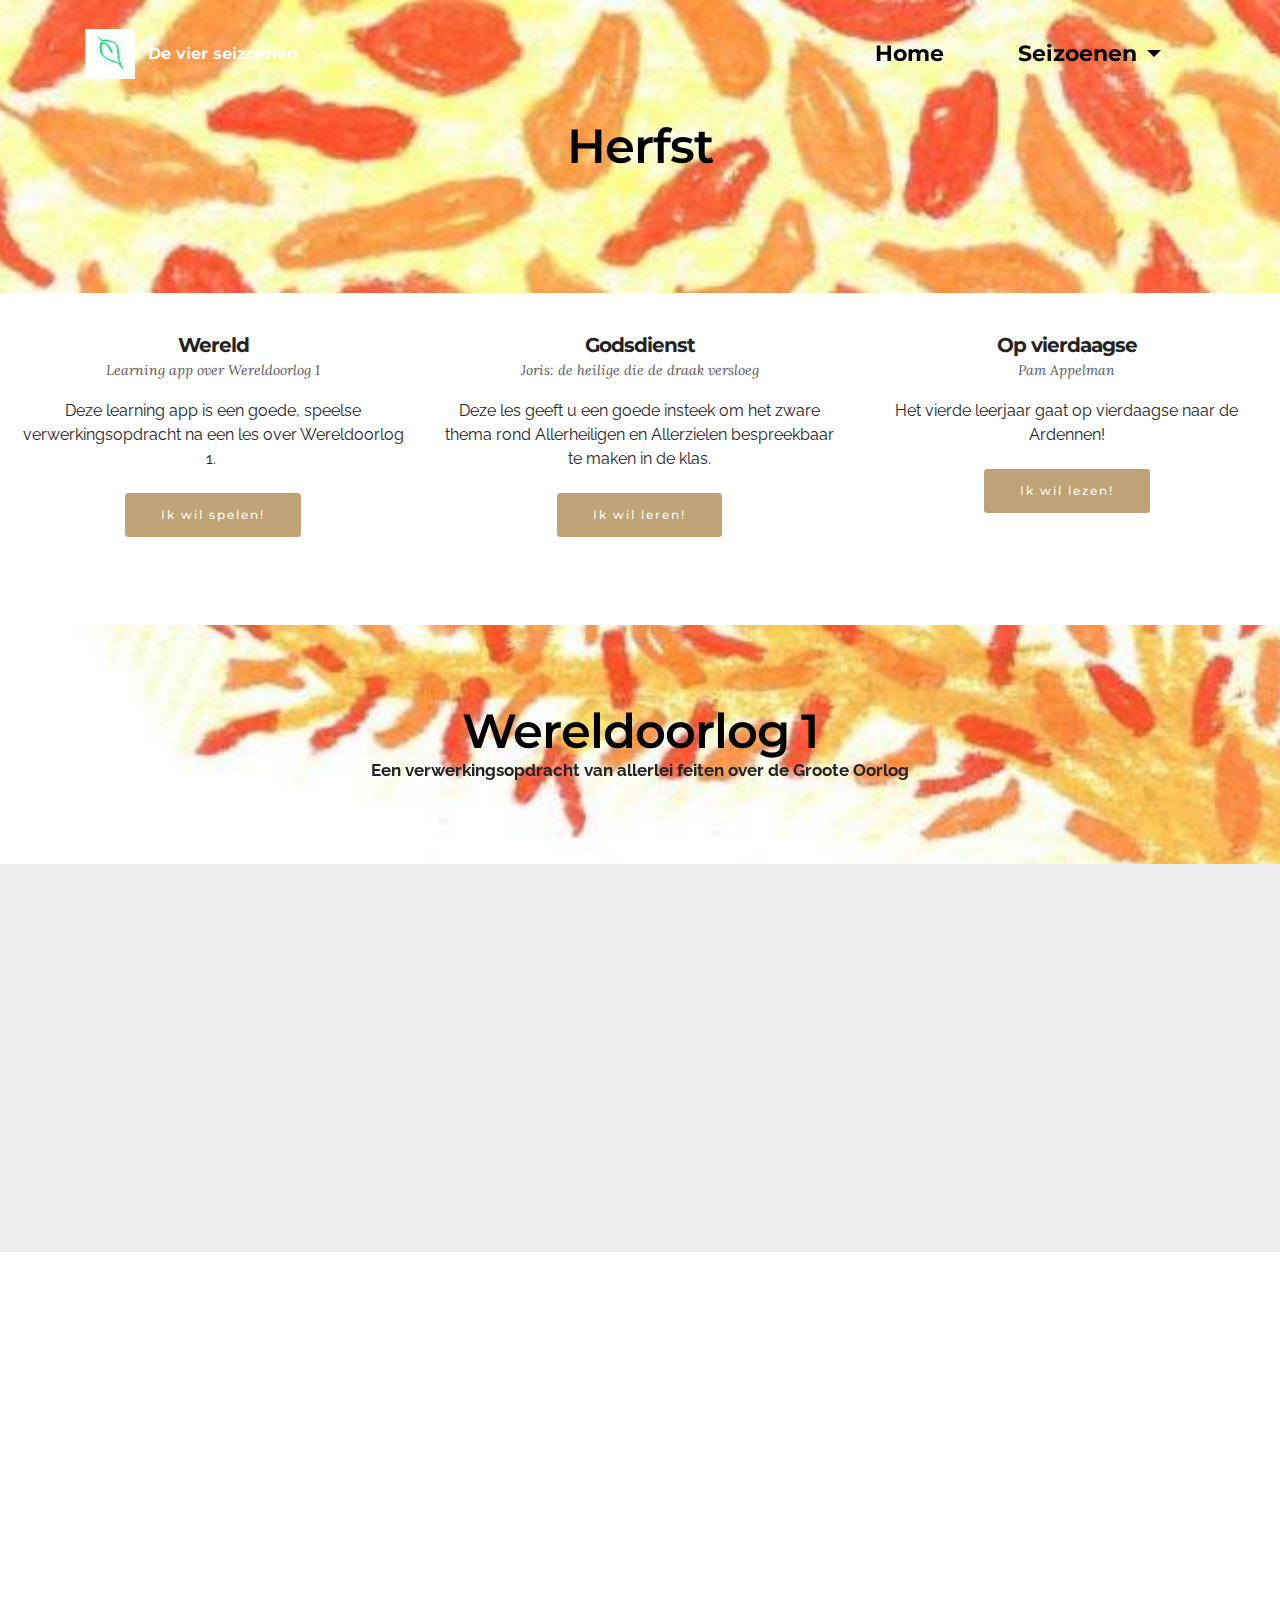
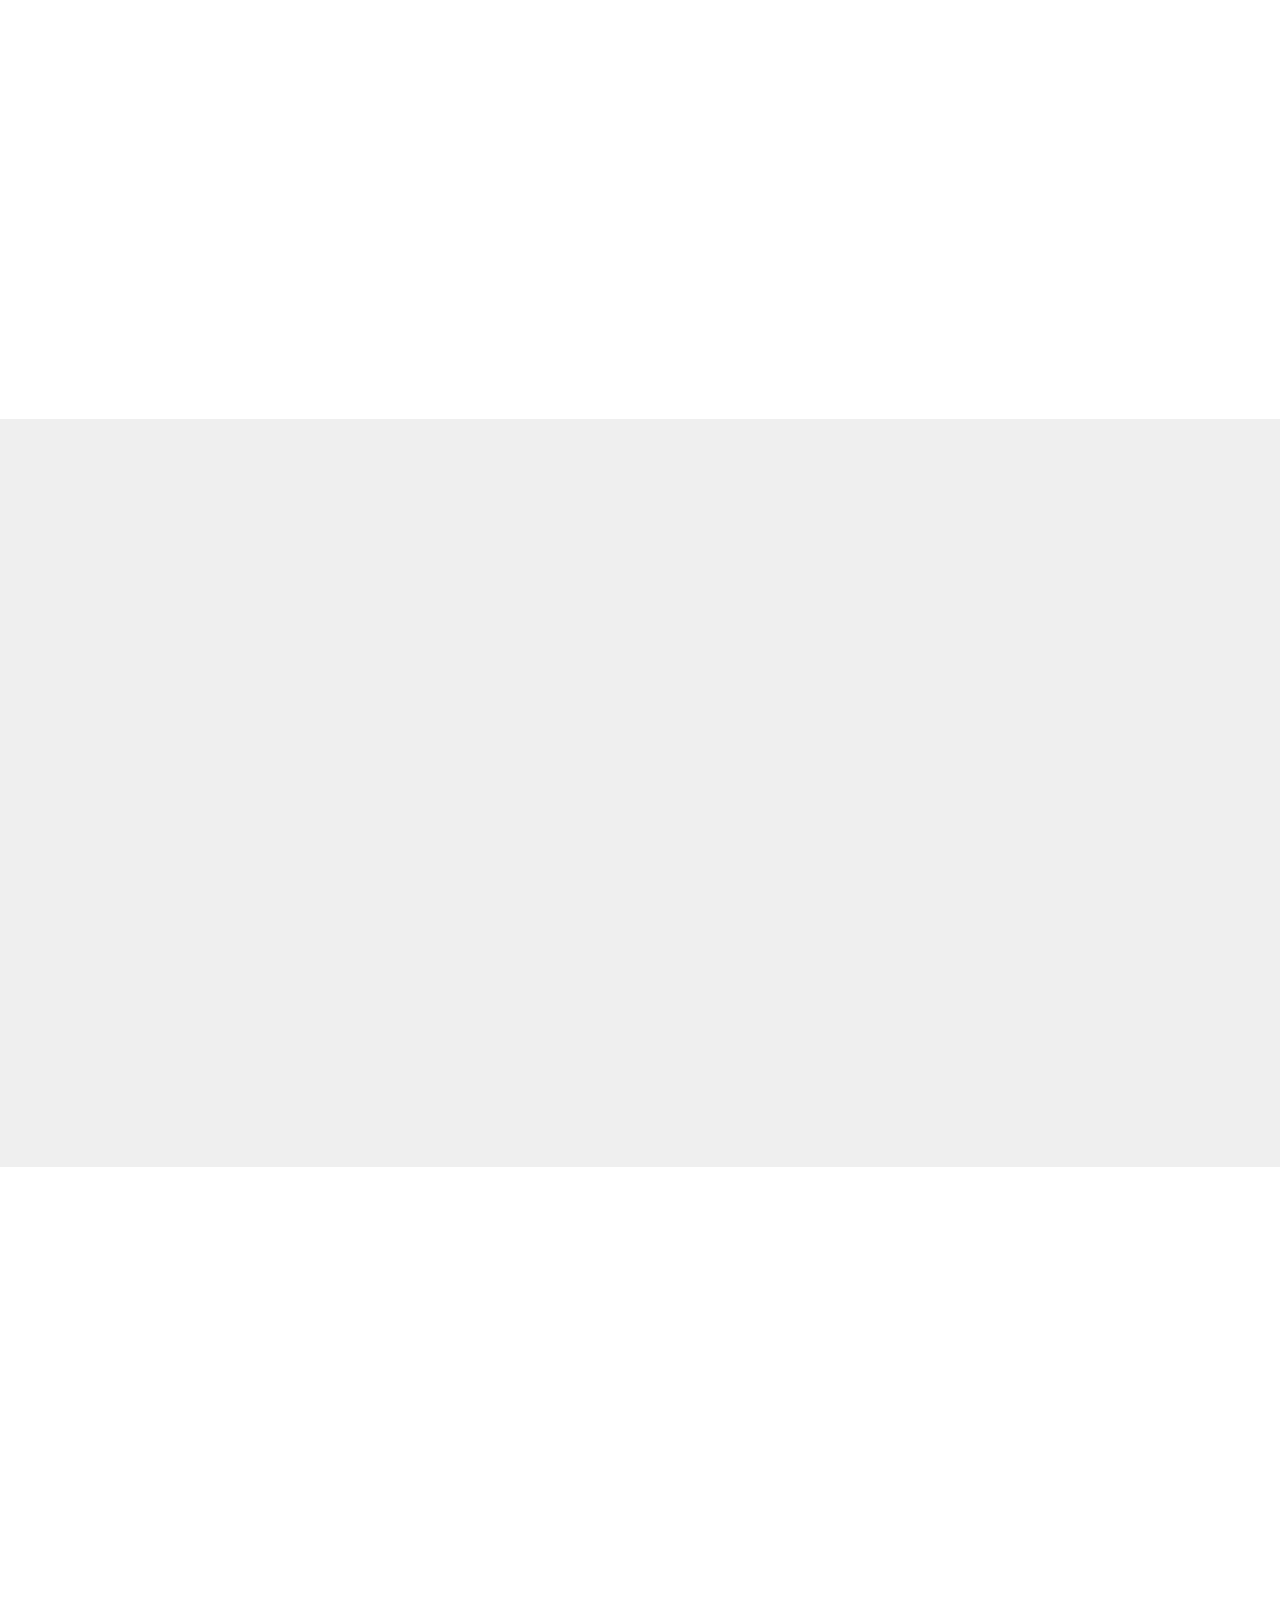
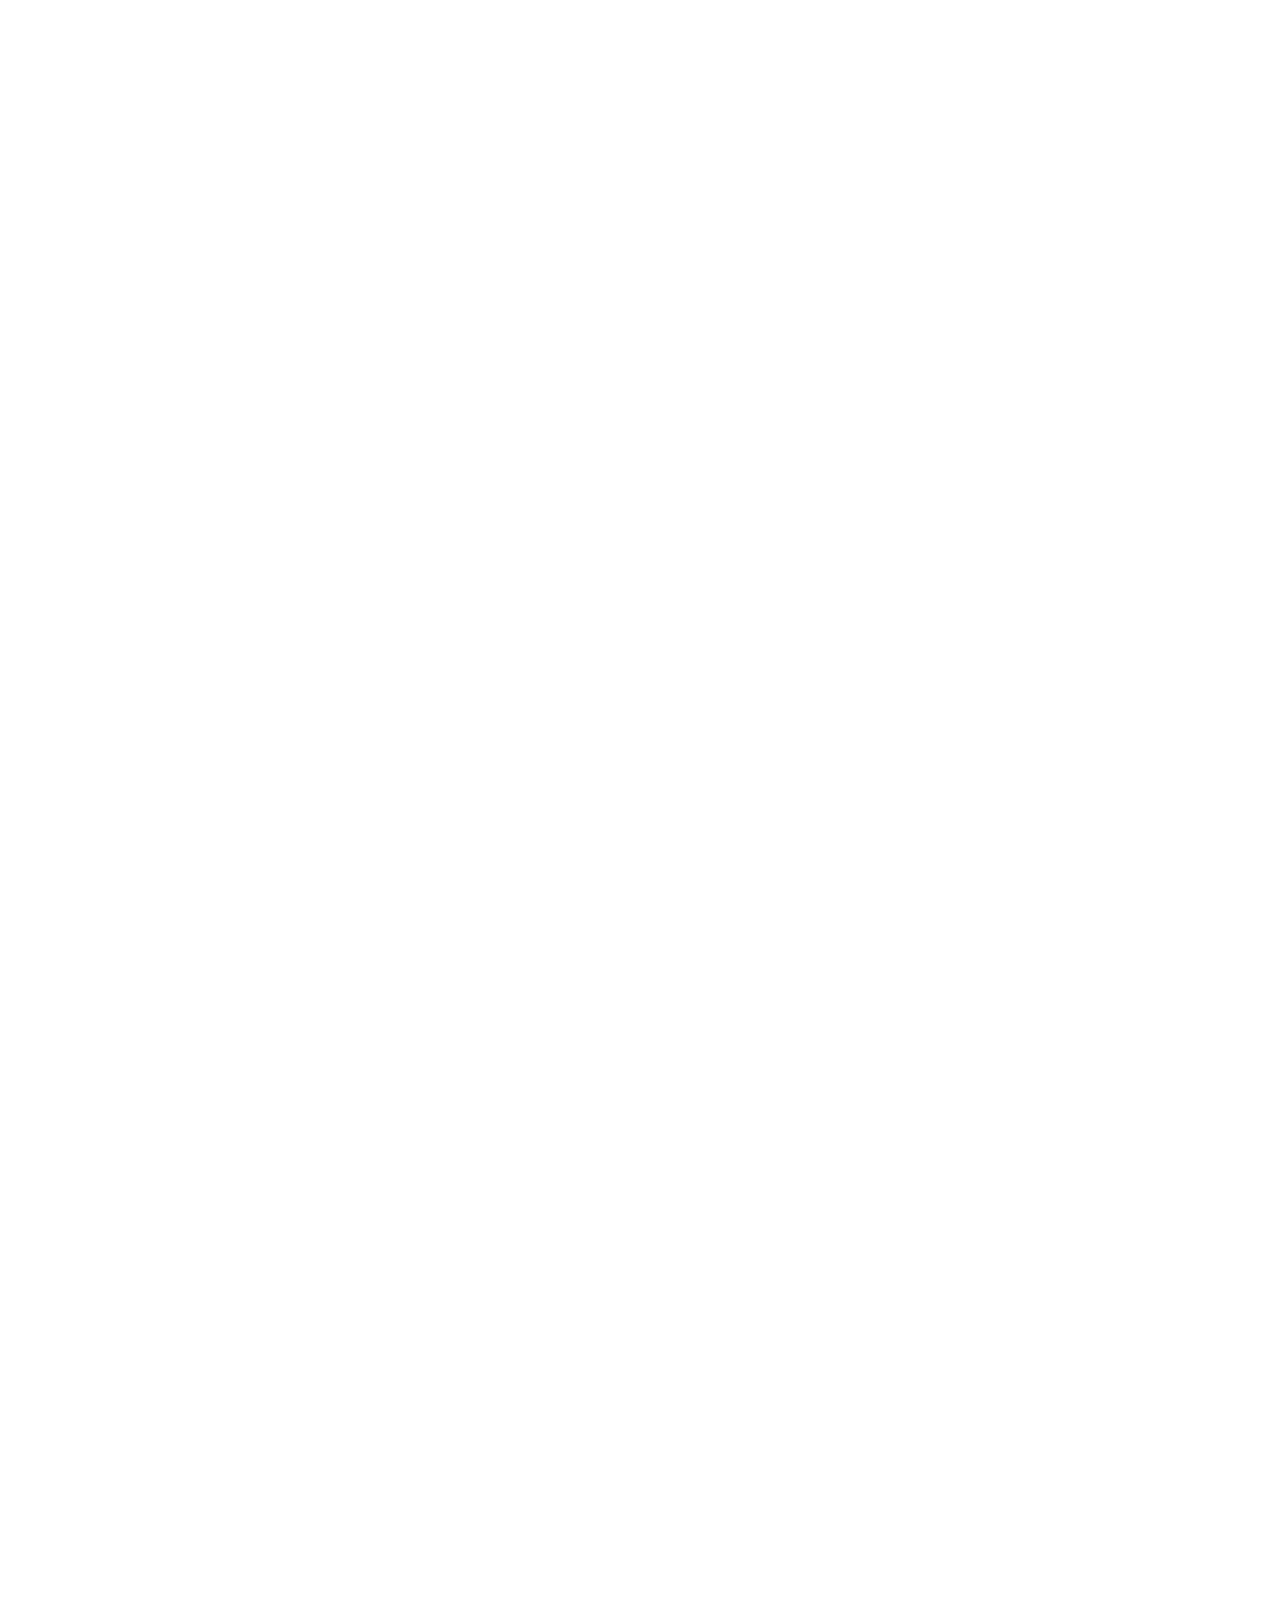
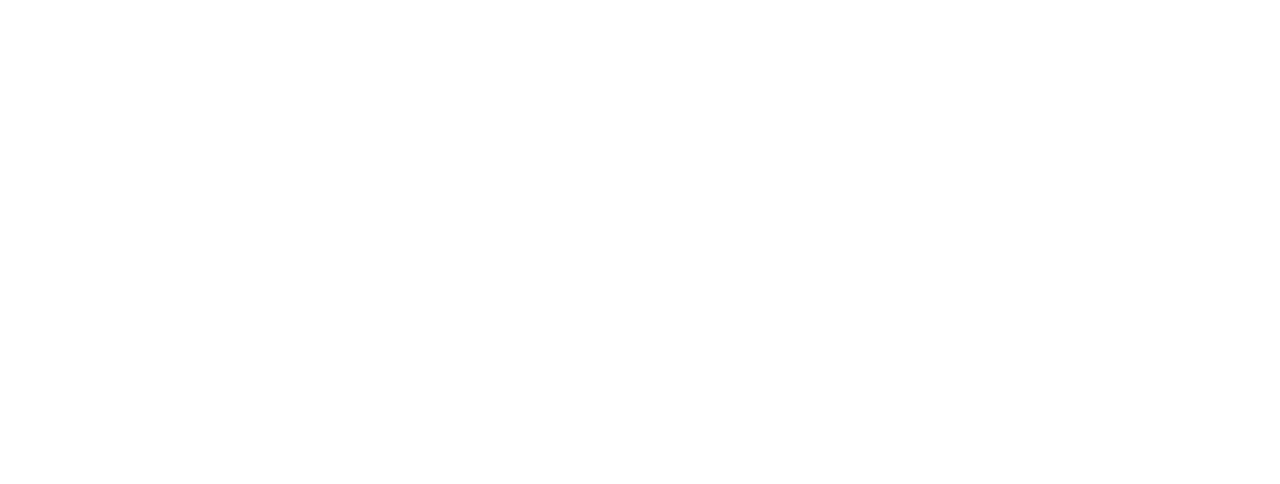
==== commit e2980536: "create github pages" ====
--- a/herfst.html
+++ b/herfst.html
@@ -6,7 +6,7 @@
   <meta http-equiv="X-UA-Compatible" content="IE=edge">
   <meta name="generator" content="Mobirise v3.12.1, mobirise.com">
   <meta name="viewport" content="width=device-width, initial-scale=1">
-  <link rel="shortcut icon" href="assets/images/logo.png" type="image/x-icon">
+  <link rel="shortcut icon" href="assets/images/zomer-128x128.jpg" type="image/x-icon">
   <meta name="description" content="Web Creator Description">
   <title>Herfst</title>
   <link rel="stylesheet" href="https://fonts.googleapis.com/css?family=Lora:400,700,400italic,700italic&amp;subset=latin">
@@ -16,6 +16,7 @@
   <link rel="stylesheet" href="assets/tether/tether.min.css">
   <link rel="stylesheet" href="assets/bootstrap/css/bootstrap.min.css">
   <link rel="stylesheet" href="assets/animate.css/animate.min.css">
+  <link rel="stylesheet" href="assets/dropdown/css/style.css">
   <link rel="stylesheet" href="assets/theme/css/style.css">
   <link rel="stylesheet" href="assets/mobirise/css/mbr-additional.css" type="text/css">
   
@@ -23,7 +24,40 @@
   
 </head>
 <body>
-<section class="mbr-section article mbr-parallax-background" id="msg-box8-16" style="background-image: url(assets/images/scan-banner-herfst-728x232.jpg); padding-top: 120px; padding-bottom: 120px;">
+<section id="menu-2o">
+
+    <nav class="navbar navbar-dropdown bg-color transparent navbar-fixed-top">
+        <div class="container">
+
+            <div class="mbr-table">
+                <div class="mbr-table-cell">
+
+                    <div class="navbar-brand">
+                        <a href="https://mobirise.com" class="navbar-logo"><img src="assets/images/zomer-128x128.jpg" alt="Mobirise"></a>
+                        <a class="navbar-caption" href="https://mobirise.com">De vier seizoenen</a>
+                    </div>
+
+                </div>
+                <div class="mbr-table-cell">
+
+                    <button class="navbar-toggler pull-xs-right hidden-md-up" type="button" data-toggle="collapse" data-target="#exCollapsingNavbar">
+                        <div class="hamburger-icon"></div>
+                    </button>
+
+                    <ul class="nav-dropdown collapse pull-xs-right nav navbar-nav navbar-toggleable-sm" id="exCollapsingNavbar"><li class="nav-item"><a class="nav-link link" href="home">Home</a></li><li class="nav-item dropdown open"><a class="nav-link link dropdown-toggle" data-toggle="dropdown-submenu" href="https://mobirise.com/" aria-expanded="true">Seizoenen</a><div class="dropdown-menu"><a class="dropdown-item" href="Lente">Lente</a><a class="dropdown-item" href="Zomer">Zomer</a><a class="dropdown-item" href="herfst">Herfst</a><a class="dropdown-item" href="winter">Winter</a></div></li></ul>
+                    <button hidden="" class="navbar-toggler navbar-close" type="button" data-toggle="collapse" data-target="#exCollapsingNavbar">
+                        <div class="close-icon"></div>
+                    </button>
+
+                </div>
+            </div>
+
+        </div>
+    </nav>
+
+</section>
+
+<section class="engine"><a rel="external" href="https://mobirise.com">mobirise.com</a></section><section class="mbr-section article mbr-parallax-background mbr-after-navbar" id="msg-box8-16" style="background-image: url(assets/images/scan-banner-herfst-728x232.jpg); padding-top: 120px; padding-bottom: 120px;">
 
     
     <div class="container">
@@ -38,7 +72,7 @@
 
 </section>
 
-<section class="engine"><a rel="external" href="https://mobirise.com">Mobirise</a></section><section class="mbr-cards mbr-section mbr-section-nopadding" id="features3-17" style="background-color: rgb(255, 255, 255);">
+<section class="mbr-cards mbr-section mbr-section-nopadding" id="features3-17" style="background-color: rgb(255, 255, 255);">
 
     
 
@@ -268,6 +302,8 @@
   <script src="assets/smooth-scroll/smooth-scroll.js"></script>
   <script src="assets/jarallax/jarallax.js"></script>
   <script src="assets/viewport-checker/jquery.viewportchecker.js"></script>
+  <script src="assets/dropdown/js/script.min.js"></script>
+  <script src="assets/touch-swipe/jquery.touch-swipe.min.js"></script>
   <script src="assets/theme/js/script.js"></script>
   
   
--- a/assets/dropdown/css/style.css
+++ b/assets/dropdown/css/style.css
@@ -0,0 +1,283 @@
+.navbar-dropdown {
+  left: 0;
+  padding: 0;
+  position: absolute;
+  right: 0;
+  top: 0;
+  transition: all 0.45s ease;
+  z-index: 1030; }
+  .navbar-dropdown .navbar-brand {
+    float: none;
+    font-size: 0;
+    padding: 1.25rem 0;
+    position: relative;
+    transition: padding 0.25s ease;
+    white-space: nowrap; }
+    .navbar-dropdown .navbar-brand::before {
+      content: "";
+      display: inline-block;
+      height: 100%;
+      vertical-align: middle; }
+  .navbar-dropdown .navbar-logo,
+  .navbar-dropdown .navbar-caption {
+    display: inline-block;
+    vertical-align: middle; }
+  .navbar-dropdown .navbar-logo {
+    margin-right: 0.8rem;
+    transition: margin 0.3s ease-in-out; }
+    .navbar-dropdown .navbar-logo img {
+      height: 3.125rem;
+      transition: all 0.3s ease-in-out; }
+  .navbar-dropdown .mbr-table-cell {
+    height: 5.625rem; }
+  .navbar-dropdown .navbar-caption {
+    font-family: "Montserrat";
+    font-size: 1rem;
+    font-weight: 700;
+    white-space: normal; }
+    .navbar-dropdown .navbar-caption, .navbar-dropdown .navbar-caption:hover {
+      color: inherit;
+      text-decoration: none; }
+  .navbar-dropdown.navbar-fixed-top {
+    position: fixed; }
+  .navbar-dropdown.bg-color.transparent {
+    background: none !important; }
+  .navbar-dropdown.navbar-short .navbar-brand {
+    padding: 0.625rem 0; }
+  .navbar-dropdown.navbar-short .navbar-logo {
+    margin-right: 0.5rem; }
+    .navbar-dropdown.navbar-short .navbar-logo img {
+      height: 2.375rem; }
+  .navbar-dropdown.navbar-short .mbr-table-cell {
+    height: 3.625rem; }
+  .navbar-dropdown .navbar-close {
+    left: 0.6875rem;
+    position: fixed;
+    top: 0.75rem;
+    z-index: 1000; }
+  .navbar-dropdown.opened {
+    background: none !important; }
+    .navbar-dropdown.opened .navbar-brand,
+    .navbar-dropdown.opened .navbar-toggler {
+      display: none; }
+  .navbar-dropdown .hamburger-icon {
+    content: "";
+    width: 16px;
+    -webkit-box-shadow: 0 -6px 0 1px,0 0 0 1px,0 6px 0 1px;
+    -moz-box-shadow: 0 -6px 0 1px,0 0 0 1px,0 6px 0 1px;
+    box-shadow: 0 -6px 0 1px,0 0 0 1px,0 6px 0 1px; }
+  .navbar-dropdown .close-icon {
+    position: relative;
+    width: 21px;
+    height: 21px;
+    overflow: hidden; }
+    .navbar-dropdown .close-icon::before, .navbar-dropdown .close-icon::after {
+      content: '';
+      position: absolute;
+      height: 2px;
+      width: 100%;
+      top: 50%;
+      left: 0;
+      margin-top: -1px; }
+    .navbar-dropdown .close-icon::before {
+      transform: rotate(45deg);
+      -ms-transform: rotate(45deg);
+      -webkit-transform: rotate(45deg); }
+    .navbar-dropdown .close-icon::after {
+      transform: rotate(-45deg);
+      -ms-transform: rotate(-45deg);
+      -webkit-transform: rotate(-45deg); }
+
+.dropdown-menu .dropdown-toggle[data-toggle="dropdown-submenu"]::after {
+  border-bottom: 0.35em solid transparent;
+  border-left: 0.35em solid;
+  border-right: 0;
+  border-top: 0.35em solid transparent;
+  margin-left: 0.3rem; }
+
+.dropdown-menu .dropdown-item:focus {
+  outline: 0; }
+
+.nav-dropdown {
+  display: table !important;
+  font-family: "Montserrat";
+  font-size: 0.75rem;
+  font-weight: 700;
+  height: auto !important; }
+  .nav-dropdown .nav-item {
+    display: table-cell;
+    float: none;
+    vertical-align: middle; }
+  .nav-dropdown .nav-btn {
+    padding-left: 1rem; }
+  .nav-dropdown .link {
+    margin: 1.667em;
+    padding: 0;
+    transition: color .2s ease-in-out; }
+    .nav-dropdown .link.dropdown-toggle {
+      margin-right: 2.583em; }
+      .nav-dropdown .link.dropdown-toggle::after {
+        margin-left: .25rem;
+        border-top: 0.35em solid;
+        border-right: 0.35em solid transparent;
+        border-left: 0.35em solid transparent;
+        border-bottom: 0; }
+      .nav-dropdown .link.dropdown-toggle::after {
+        display: block;
+        margin-top: -0.1667em;
+        position: absolute;
+        right: 1.3333em;
+        top: 50%; }
+      .nav-dropdown .link.dropdown-toggle[aria-expanded="true"] {
+        margin: 0;
+        padding: 1.667em 2.583em 1.667em 1.667em; }
+  .nav-dropdown .link::after,
+  .nav-dropdown .dropdown-item::after {
+    color: inherit; }
+  .nav-dropdown .btn {
+    font-size: 0.75rem;
+    font-weight: 700;
+    letter-spacing: 0;
+    margin-bottom: 0;
+    padding-left: 1.25rem;
+    padding-right: 1.25rem; }
+  .nav-dropdown .dropdown-menu {
+    border-radius: 0;
+    border: 0;
+    left: 0;
+    margin: 0;
+    padding-bottom: 1.25rem;
+    padding-top: 1.25rem; }
+  .nav-dropdown .dropdown-submenu {
+    left: 100%;
+    margin-left: 0.125rem;
+    margin-top: -1.25rem;
+    top: 0; }
+  .nav-dropdown .dropdown-item {
+    font-size: 0.8125rem;
+    font-weight: 500;
+    line-height: 2;
+    padding: 0.3846em 4.615em 0.3846em 1.5385em;
+    position: relative;
+    transition: color .2s ease-in-out, background-color .2s ease-in-out; }
+    .nav-dropdown .dropdown-item::after {
+      margin-top: -0.3077em;
+      position: absolute;
+      right: 1.1538em;
+      top: 50%; }
+    .nav-dropdown .dropdown-item:focus, .nav-dropdown .dropdown-item:hover {
+      background: none; }
+
+@media (max-width: 767px) {
+  .nav-dropdown.navbar-toggleable-sm {
+    bottom: 0;
+    display: none;
+    left: 0;
+    overflow-x: hidden;
+    position: fixed;
+    top: 0;
+    transform: translateX(-100%);
+    -ms-transform: translateX(-100%);
+    -webkit-transform: translateX(-100%);
+    width: 18.75rem;
+    z-index: 999; } }
+.nav-dropdown.navbar-toggleable-xl {
+  bottom: 0;
+  display: none;
+  left: 0;
+  overflow-x: hidden;
+  position: fixed;
+  top: 0;
+  transform: translateX(-100%);
+  -ms-transform: translateX(-100%);
+  -webkit-transform: translateX(-100%);
+  width: 18.75rem;
+  z-index: 999; }
+
+.nav-dropdown-sm {
+  display: block !important;
+  overflow-x: hidden;
+  overflow: auto;
+  padding-top: 3.875rem; }
+  .nav-dropdown-sm::after {
+    content: "";
+    display: block;
+    height: 3rem;
+    width: 100%; }
+  .nav-dropdown-sm.collapse.in ~ .navbar-close {
+    display: block !important; }
+  .nav-dropdown-sm.collapsing, .nav-dropdown-sm.collapse.in {
+    transform: translateX(0);
+    -ms-transform: translateX(0);
+    -webkit-transform: translateX(0);
+    transition: all 0.25s ease-out;
+    -webkit-transition: all 0.25s ease-out; }
+  .nav-dropdown-sm.collapsing[aria-expanded="false"] {
+    transform: translateX(-100%);
+    -ms-transform: translateX(-100%);
+    -webkit-transform: translateX(-100%); }
+  .nav-dropdown-sm .nav-item {
+    display: block;
+    margin-left: 0 !important;
+    padding-left: 0; }
+  .nav-dropdown-sm .link,
+  .nav-dropdown-sm .dropdown-item {
+    border-top: 1px dotted rgba(255, 255, 255, 0.1);
+    font-size: 0.8125rem;
+    line-height: 1.6;
+    margin: 0 !important;
+    padding: 0.875rem 2.4rem 0.875rem 1.5625rem !important;
+    position: relative;
+    white-space: normal; }
+    .nav-dropdown-sm .link:focus, .nav-dropdown-sm .link:hover,
+    .nav-dropdown-sm .dropdown-item:focus,
+    .nav-dropdown-sm .dropdown-item:hover {
+      background: rgba(0, 0, 0, 0.2) !important; }
+  .nav-dropdown-sm .nav-btn {
+    position: relative;
+    padding: 1.5625rem 1.5625rem 0 1.5625rem; }
+    .nav-dropdown-sm .nav-btn::before {
+      border-top: 1px dotted rgba(255, 255, 255, 0.1);
+      content: "";
+      left: 0;
+      position: absolute;
+      top: 0;
+      width: 100%; }
+    .nav-dropdown-sm .nav-btn + .nav-btn {
+      padding-top: 0.625rem; }
+      .nav-dropdown-sm .nav-btn + .nav-btn::before {
+        display: none; }
+  .nav-dropdown-sm .btn {
+    padding: 0.625rem 0; }
+  .nav-dropdown-sm .dropdown-toggle::after {
+    position: absolute;
+    right: 1.25rem;
+    top: 50%;
+    margin-top: -0.154em; }
+  .nav-dropdown-sm .dropdown-toggle[data-toggle="dropdown-submenu"]::after {
+    margin-left: .25rem;
+    border-top: 0.35em solid;
+    border-right: 0.35em solid transparent;
+    border-left: 0.35em solid transparent;
+    border-bottom: 0; }
+  .nav-dropdown-sm .dropdown-toggle[data-toggle="dropdown-submenu"][aria-expanded="true"]::after {
+    border-top: 0;
+    border-right: 0.35em solid transparent;
+    border-left: 0.35em solid transparent;
+    border-bottom: 0.35em solid; }
+  .nav-dropdown-sm .dropdown-menu {
+    margin: 0;
+    padding: 0;
+    position: relative;
+    top: 0;
+    left: 0;
+    width: 100%;
+    border: 0;
+    float: none;
+    border-radius: 0;
+    background: none; }
+
+.is-builder .nav-dropdown.collapsing {
+  transition: none !important; }
+
+/*# sourceMappingURL=style.css.map */
--- a/assets/mobirise/css/mbr-additional.css
+++ b/assets/mobirise/css/mbr-additional.css
@@ -454,6 +454,67 @@
 #msg-box8-1n .lead P {
   color: #000000;
 }
+#menu-2o .hide-buttons .nav-btn {
+  display: none !important;
+}
+#menu-2o .navbar-caption {
+  color: #ffffff;
+}
+#menu-2o .navbar-toggler {
+  color: #000000;
+}
+#menu-2o .close-icon::before,
+#menu-2o .close-icon::after {
+  background-color: #000000;
+}
+#menu-2o .link,
+#menu-2o .dropdown-item {
+  color: #000000;
+}
+#menu-2o .link {
+  font-size: 1.4rem;
+}
+#menu-2o .dropdown-item,
+#menu-2o .nav-dropdown-sm .link {
+  font-size: 1.516rem;
+}
+#menu-2o .link:hover,
+#menu-2o .dropdown-item:hover,
+#menu-2o .link:focus,
+#menu-2o .dropdown-item:focus {
+  color: #c0a375;
+}
+#menu-2o .link[aria-expanded="true"],
+#menu-2o .dropdown-menu {
+  background: #e6e6e6;
+}
+#menu-2o .nav-dropdown-sm .link:focus,
+#menu-2o .nav-dropdown-sm .link:hover,
+#menu-2o .nav-dropdown-sm .dropdown-item:focus,
+#menu-2o .nav-dropdown-sm .dropdown-item:hover {
+  background: #f7f7f7!important;
+}
+#menu-2o .navbar,
+#menu-2o .nav-dropdown-sm,
+#menu-2o .nav-dropdown-sm .link[aria-expanded="true"],
+#menu-2o .nav-dropdown-sm .dropdown-menu {
+  background: #ffffff;
+}
+#menu-2o .bg-color.transparent .link {
+  color: #000000;
+  transition: none;
+}
+#menu-2o .bg-color.transparent.opened .link {
+  transition: color 0.2s ease-in-out;
+}
+#menu-2o .bg-color.transparent.opened .link:hover,
+#menu-2o .bg-color.transparent.opened .link:focus {
+  color: #c0a375;
+}
+#menu-2o .link[aria-expanded="true"],
+#menu-2o .dropdown-item[aria-expanded="true"] {
+  color: #c0a375!important;
+}
 #msg-box8-16 .mbr-section-title,
 #msg-box8-16 p {
   color: #fff;
@@ -488,6 +549,67 @@
 #msg-box8-25 .mbr-section-title {
   color: #000000;
 }
+#menu-2o .hide-buttons .nav-btn {
+  display: none !important;
+}
+#menu-2o .navbar-caption {
+  color: #ffffff;
+}
+#menu-2o .navbar-toggler {
+  color: #000000;
+}
+#menu-2o .close-icon::before,
+#menu-2o .close-icon::after {
+  background-color: #000000;
+}
+#menu-2o .link,
+#menu-2o .dropdown-item {
+  color: #000000;
+}
+#menu-2o .link {
+  font-size: 1.4rem;
+}
+#menu-2o .dropdown-item,
+#menu-2o .nav-dropdown-sm .link {
+  font-size: 1.516rem;
+}
+#menu-2o .link:hover,
+#menu-2o .dropdown-item:hover,
+#menu-2o .link:focus,
+#menu-2o .dropdown-item:focus {
+  color: #c0a375;
+}
+#menu-2o .link[aria-expanded="true"],
+#menu-2o .dropdown-menu {
+  background: #e6e6e6;
+}
+#menu-2o .nav-dropdown-sm .link:focus,
+#menu-2o .nav-dropdown-sm .link:hover,
+#menu-2o .nav-dropdown-sm .dropdown-item:focus,
+#menu-2o .nav-dropdown-sm .dropdown-item:hover {
+  background: #f7f7f7!important;
+}
+#menu-2o .navbar,
+#menu-2o .nav-dropdown-sm,
+#menu-2o .nav-dropdown-sm .link[aria-expanded="true"],
+#menu-2o .nav-dropdown-sm .dropdown-menu {
+  background: #ffffff;
+}
+#menu-2o .bg-color.transparent .link {
+  color: #000000;
+  transition: none;
+}
+#menu-2o .bg-color.transparent.opened .link {
+  transition: color 0.2s ease-in-out;
+}
+#menu-2o .bg-color.transparent.opened .link:hover,
+#menu-2o .bg-color.transparent.opened .link:focus {
+  color: #c0a375;
+}
+#menu-2o .link[aria-expanded="true"],
+#menu-2o .dropdown-item[aria-expanded="true"] {
+  color: #c0a375!important;
+}
 #msg-box8-j .mbr-section-title,
 #msg-box8-j p {
   color: #fff;
@@ -521,6 +643,67 @@
 #msg-box8-2a .lead P {
   color: #000000;
 }
+#menu-2o .hide-buttons .nav-btn {
+  display: none !important;
+}
+#menu-2o .navbar-caption {
+  color: #ffffff;
+}
+#menu-2o .navbar-toggler {
+  color: #000000;
+}
+#menu-2o .close-icon::before,
+#menu-2o .close-icon::after {
+  background-color: #000000;
+}
+#menu-2o .link,
+#menu-2o .dropdown-item {
+  color: #000000;
+}
+#menu-2o .link {
+  font-size: 1.4rem;
+}
+#menu-2o .dropdown-item,
+#menu-2o .nav-dropdown-sm .link {
+  font-size: 1.516rem;
+}
+#menu-2o .link:hover,
+#menu-2o .dropdown-item:hover,
+#menu-2o .link:focus,
+#menu-2o .dropdown-item:focus {
+  color: #c0a375;
+}
+#menu-2o .link[aria-expanded="true"],
+#menu-2o .dropdown-menu {
+  background: #e6e6e6;
+}
+#menu-2o .nav-dropdown-sm .link:focus,
+#menu-2o .nav-dropdown-sm .link:hover,
+#menu-2o .nav-dropdown-sm .dropdown-item:focus,
+#menu-2o .nav-dropdown-sm .dropdown-item:hover {
+  background: #f7f7f7!important;
+}
+#menu-2o .navbar,
+#menu-2o .nav-dropdown-sm,
+#menu-2o .nav-dropdown-sm .link[aria-expanded="true"],
+#menu-2o .nav-dropdown-sm .dropdown-menu {
+  background: #ffffff;
+}
+#menu-2o .bg-color.transparent .link {
+  color: #000000;
+  transition: none;
+}
+#menu-2o .bg-color.transparent.opened .link {
+  transition: color 0.2s ease-in-out;
+}
+#menu-2o .bg-color.transparent.opened .link:hover,
+#menu-2o .bg-color.transparent.opened .link:focus {
+  color: #c0a375;
+}
+#menu-2o .link[aria-expanded="true"],
+#menu-2o .dropdown-item[aria-expanded="true"] {
+  color: #c0a375!important;
+}
 #msg-box8-o .mbr-section-title,
 #msg-box8-o p {
   color: #fff;
@@ -551,6 +734,67 @@
 #msg-box8-14 .mbr-section-title {
   color: #000000;
 }
+#menu-2o .hide-buttons .nav-btn {
+  display: none !important;
+}
+#menu-2o .navbar-caption {
+  color: #ffffff;
+}
+#menu-2o .navbar-toggler {
+  color: #000000;
+}
+#menu-2o .close-icon::before,
+#menu-2o .close-icon::after {
+  background-color: #000000;
+}
+#menu-2o .link,
+#menu-2o .dropdown-item {
+  color: #000000;
+}
+#menu-2o .link {
+  font-size: 1.4rem;
+}
+#menu-2o .dropdown-item,
+#menu-2o .nav-dropdown-sm .link {
+  font-size: 1.516rem;
+}
+#menu-2o .link:hover,
+#menu-2o .dropdown-item:hover,
+#menu-2o .link:focus,
+#menu-2o .dropdown-item:focus {
+  color: #c0a375;
+}
+#menu-2o .link[aria-expanded="true"],
+#menu-2o .dropdown-menu {
+  background: #e6e6e6;
+}
+#menu-2o .nav-dropdown-sm .link:focus,
+#menu-2o .nav-dropdown-sm .link:hover,
+#menu-2o .nav-dropdown-sm .dropdown-item:focus,
+#menu-2o .nav-dropdown-sm .dropdown-item:hover {
+  background: #f7f7f7!important;
+}
+#menu-2o .navbar,
+#menu-2o .nav-dropdown-sm,
+#menu-2o .nav-dropdown-sm .link[aria-expanded="true"],
+#menu-2o .nav-dropdown-sm .dropdown-menu {
+  background: #ffffff;
+}
+#menu-2o .bg-color.transparent .link {
+  color: #000000;
+  transition: none;
+}
+#menu-2o .bg-color.transparent.opened .link {
+  transition: color 0.2s ease-in-out;
+}
+#menu-2o .bg-color.transparent.opened .link:hover,
+#menu-2o .bg-color.transparent.opened .link:focus {
+  color: #c0a375;
+}
+#menu-2o .link[aria-expanded="true"],
+#menu-2o .dropdown-item[aria-expanded="true"] {
+  color: #c0a375!important;
+}
 #header1-0 .mbr-section-title {
   color: #000000;
 }
@@ -568,3 +812,64 @@
 #msg-box8-1k .lead {
   color: #ffffff;
 }
+#menu-2o .hide-buttons .nav-btn {
+  display: none !important;
+}
+#menu-2o .navbar-caption {
+  color: #ffffff;
+}
+#menu-2o .navbar-toggler {
+  color: #000000;
+}
+#menu-2o .close-icon::before,
+#menu-2o .close-icon::after {
+  background-color: #000000;
+}
+#menu-2o .link,
+#menu-2o .dropdown-item {
+  color: #000000;
+}
+#menu-2o .link {
+  font-size: 1.4rem;
+}
+#menu-2o .dropdown-item,
+#menu-2o .nav-dropdown-sm .link {
+  font-size: 1.516rem;
+}
+#menu-2o .link:hover,
+#menu-2o .dropdown-item:hover,
+#menu-2o .link:focus,
+#menu-2o .dropdown-item:focus {
+  color: #c0a375;
+}
+#menu-2o .link[aria-expanded="true"],
+#menu-2o .dropdown-menu {
+  background: #e6e6e6;
+}
+#menu-2o .nav-dropdown-sm .link:focus,
+#menu-2o .nav-dropdown-sm .link:hover,
+#menu-2o .nav-dropdown-sm .dropdown-item:focus,
+#menu-2o .nav-dropdown-sm .dropdown-item:hover {
+  background: #f7f7f7!important;
+}
+#menu-2o .navbar,
+#menu-2o .nav-dropdown-sm,
+#menu-2o .nav-dropdown-sm .link[aria-expanded="true"],
+#menu-2o .nav-dropdown-sm .dropdown-menu {
+  background: #ffffff;
+}
+#menu-2o .bg-color.transparent .link {
+  color: #000000;
+  transition: none;
+}
+#menu-2o .bg-color.transparent.opened .link {
+  transition: color 0.2s ease-in-out;
+}
+#menu-2o .bg-color.transparent.opened .link:hover,
+#menu-2o .bg-color.transparent.opened .link:focus {
+  color: #c0a375;
+}
+#menu-2o .link[aria-expanded="true"],
+#menu-2o .dropdown-item[aria-expanded="true"] {
+  color: #c0a375!important;
+}
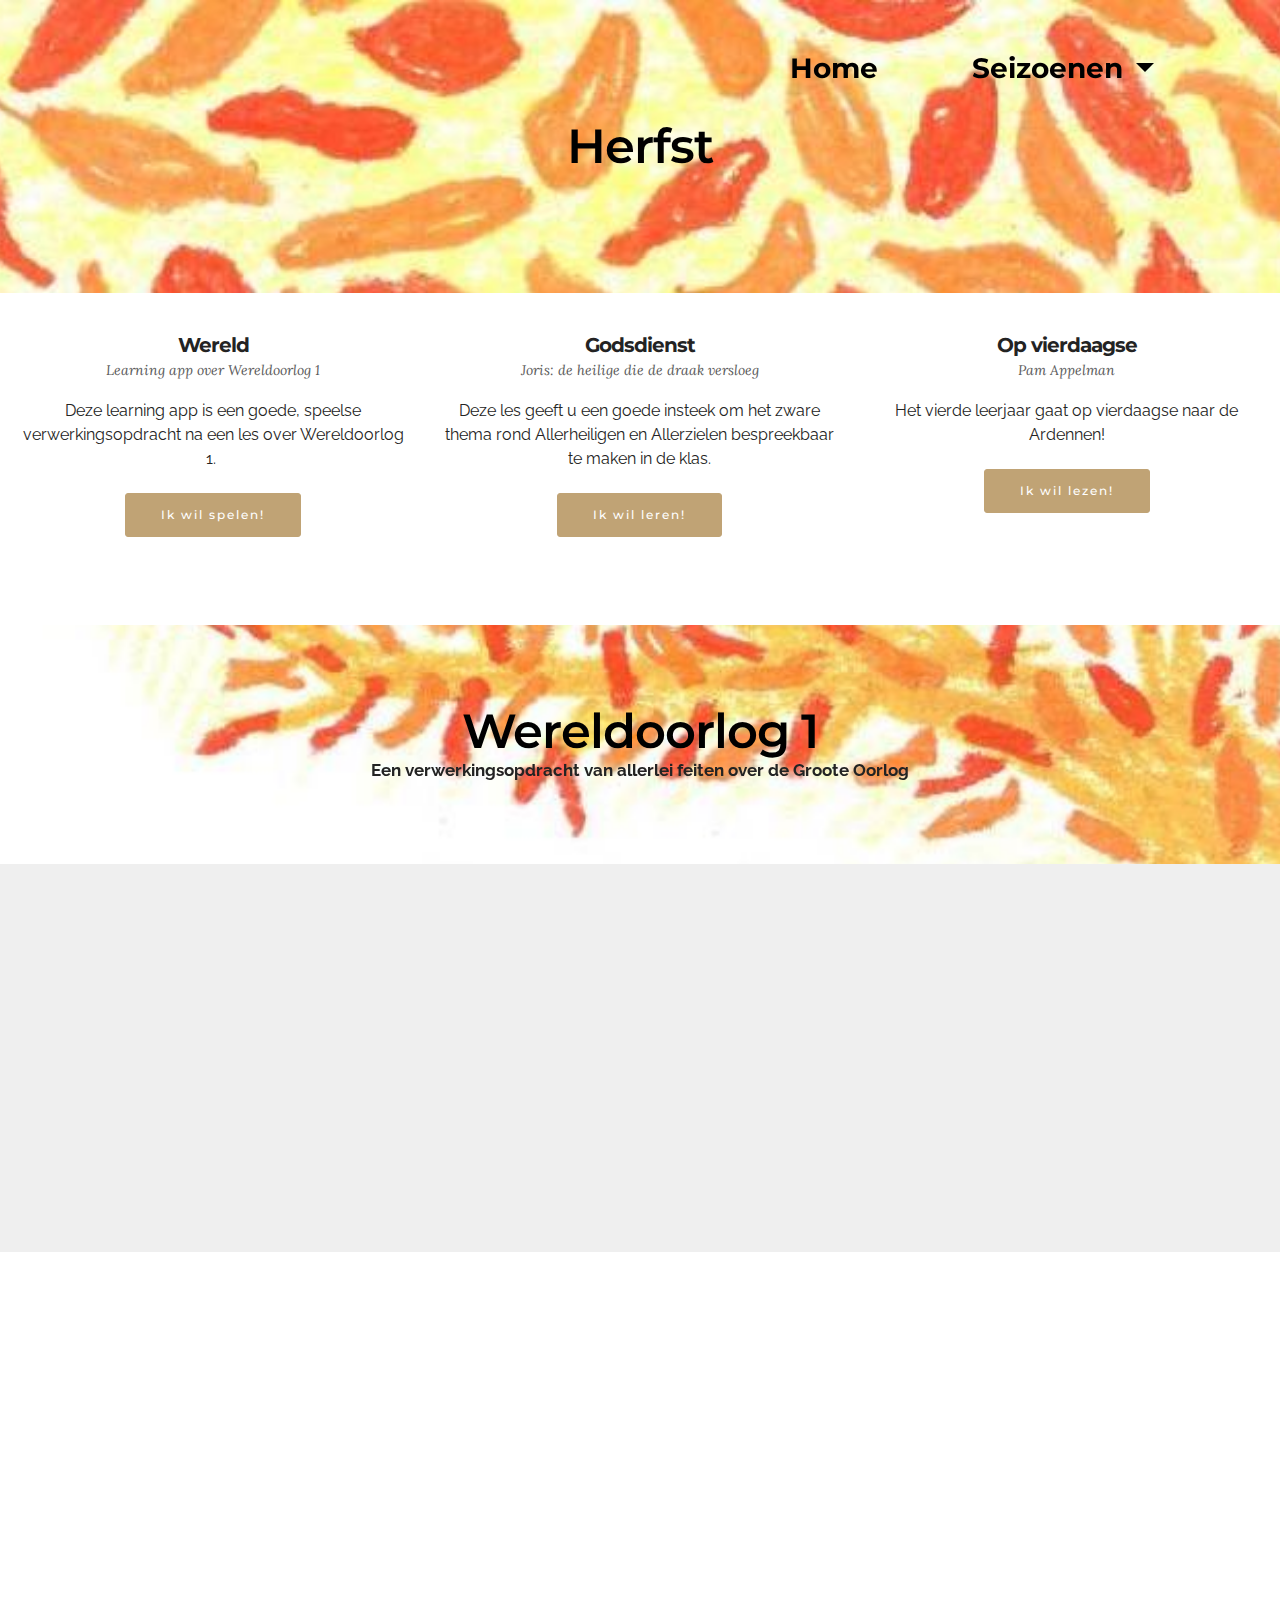
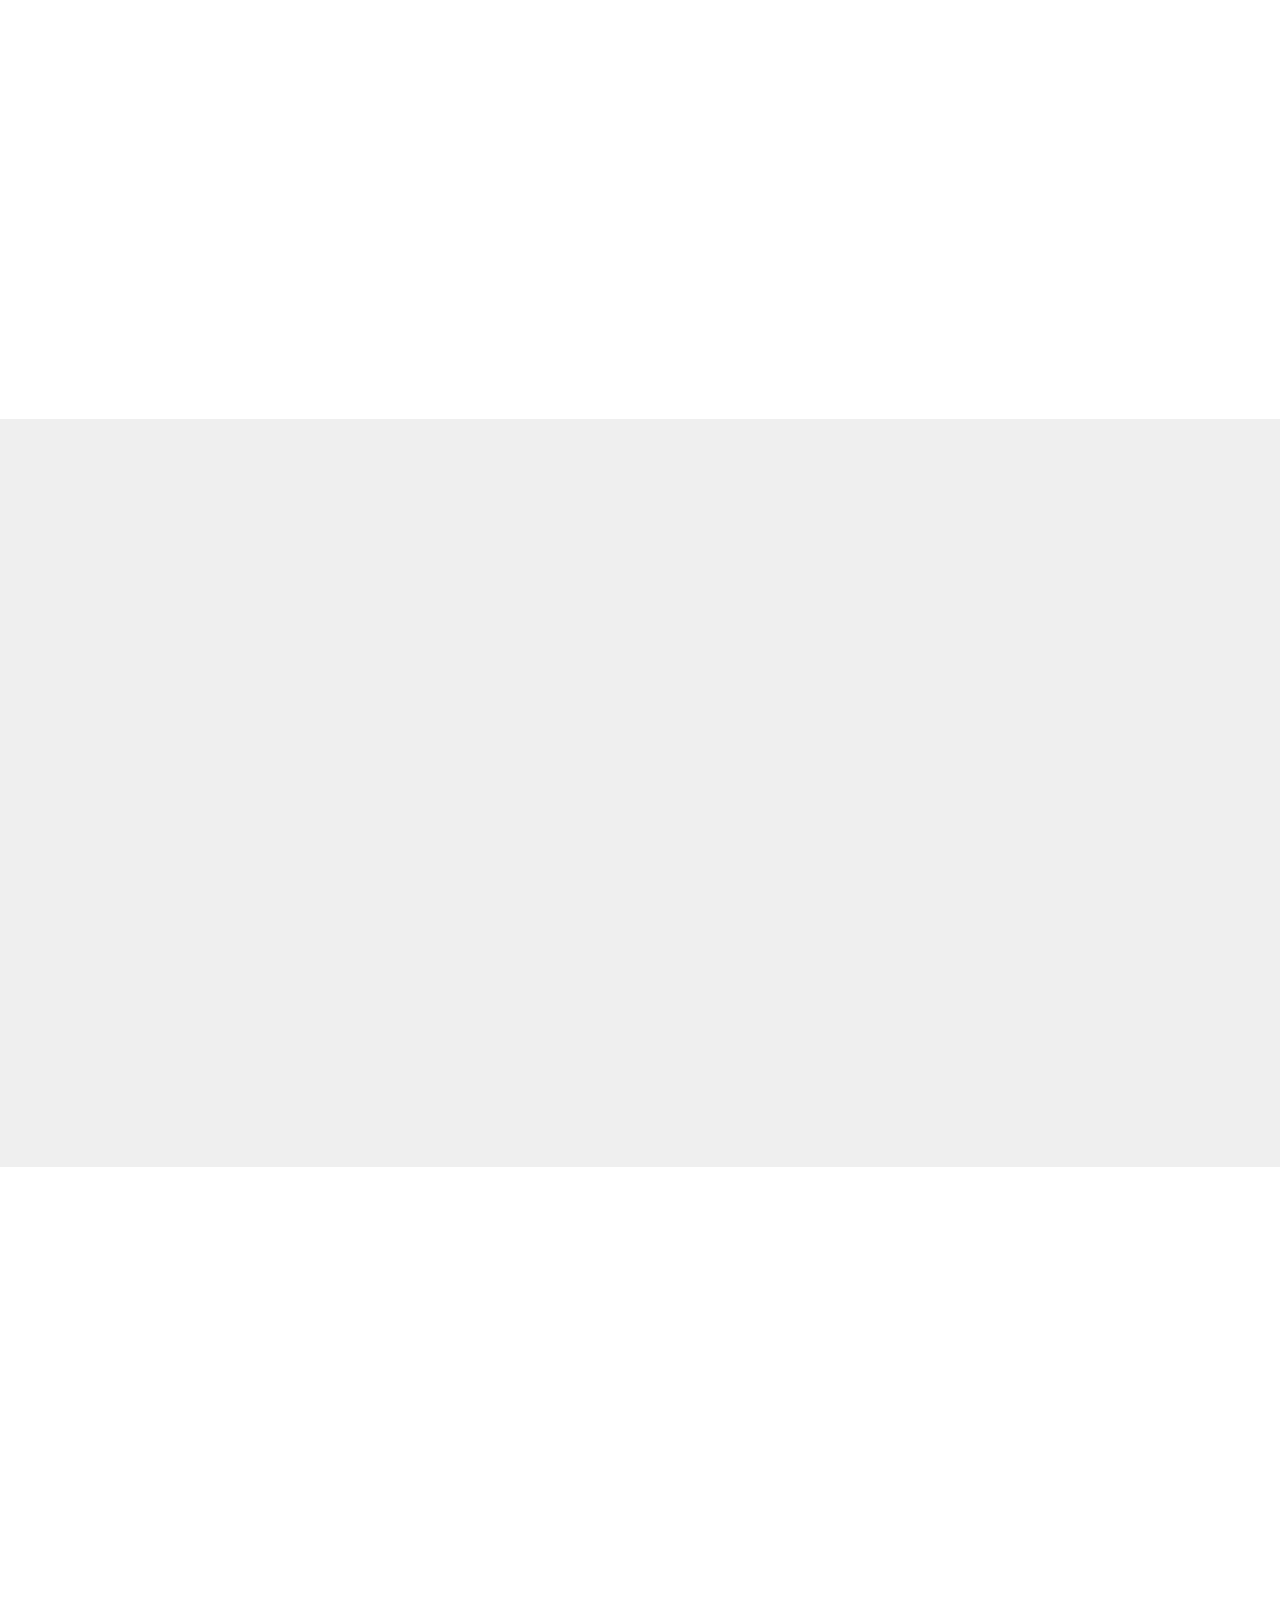
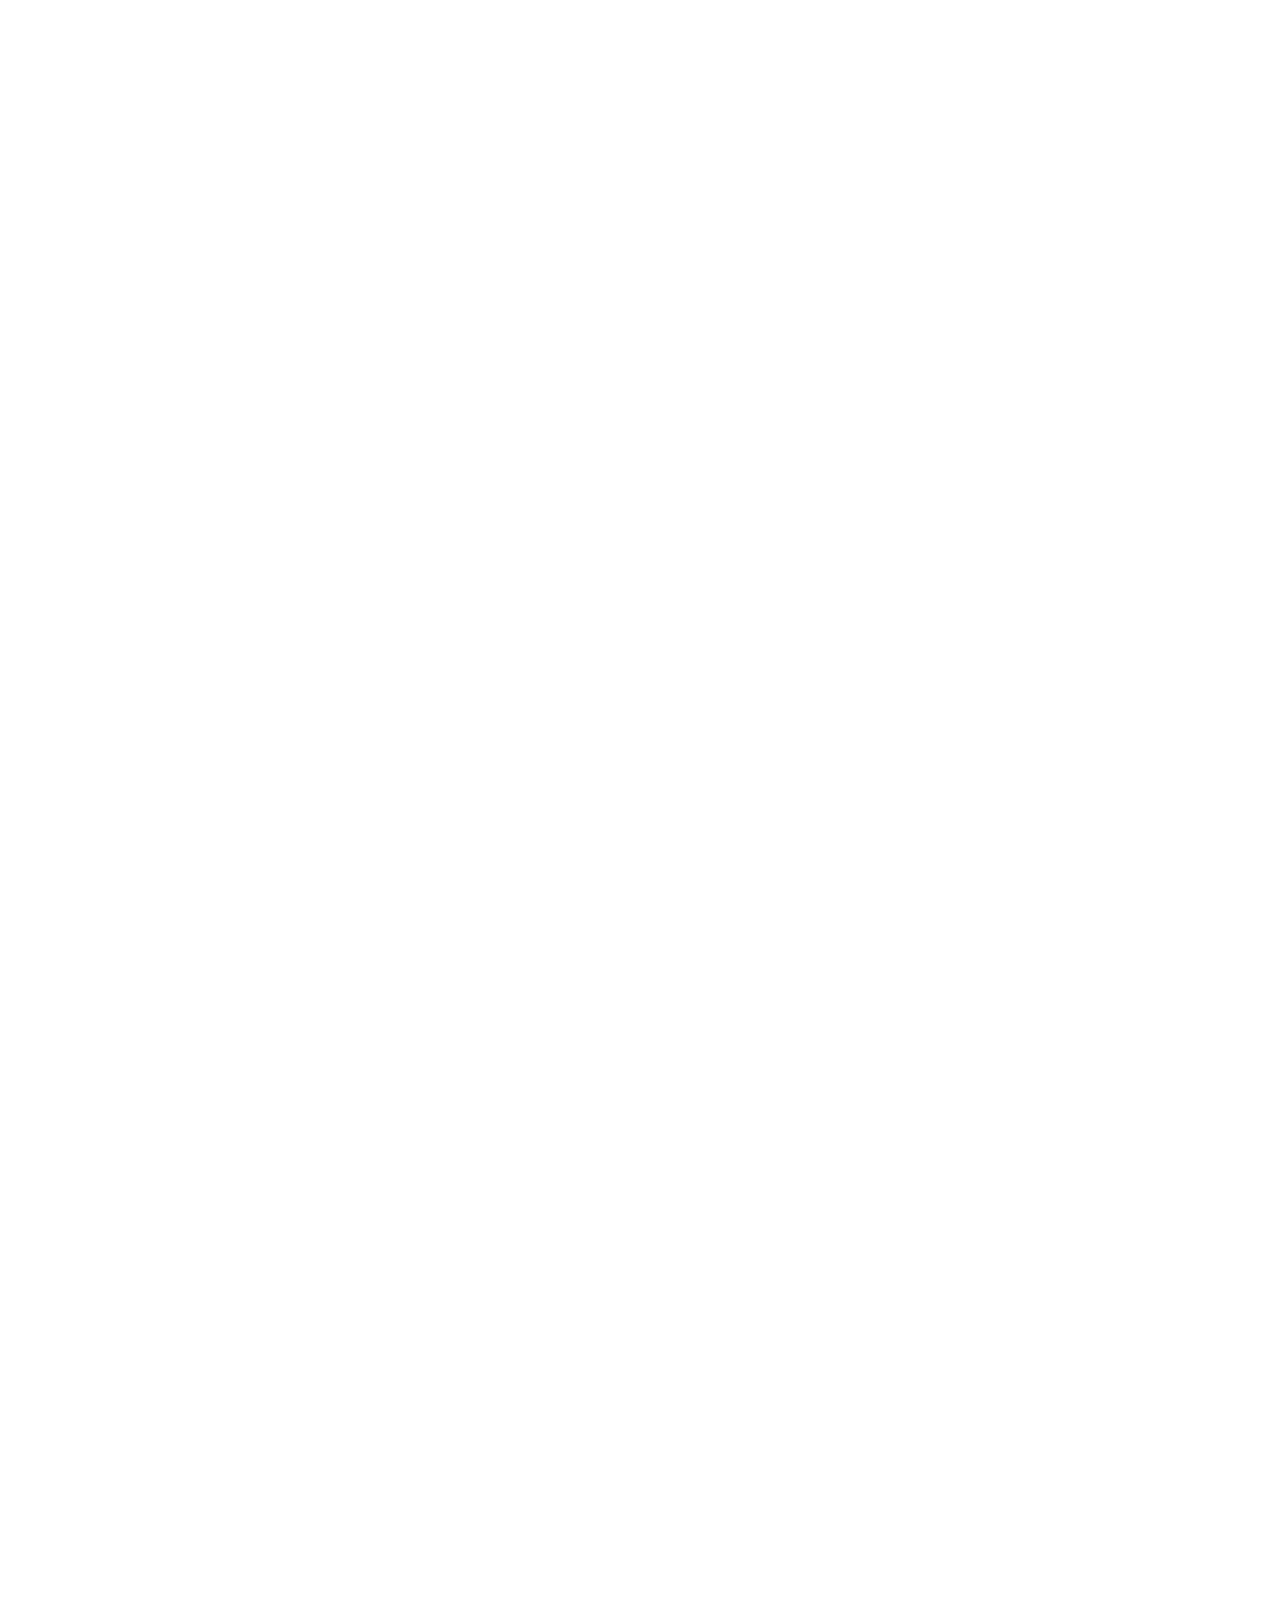
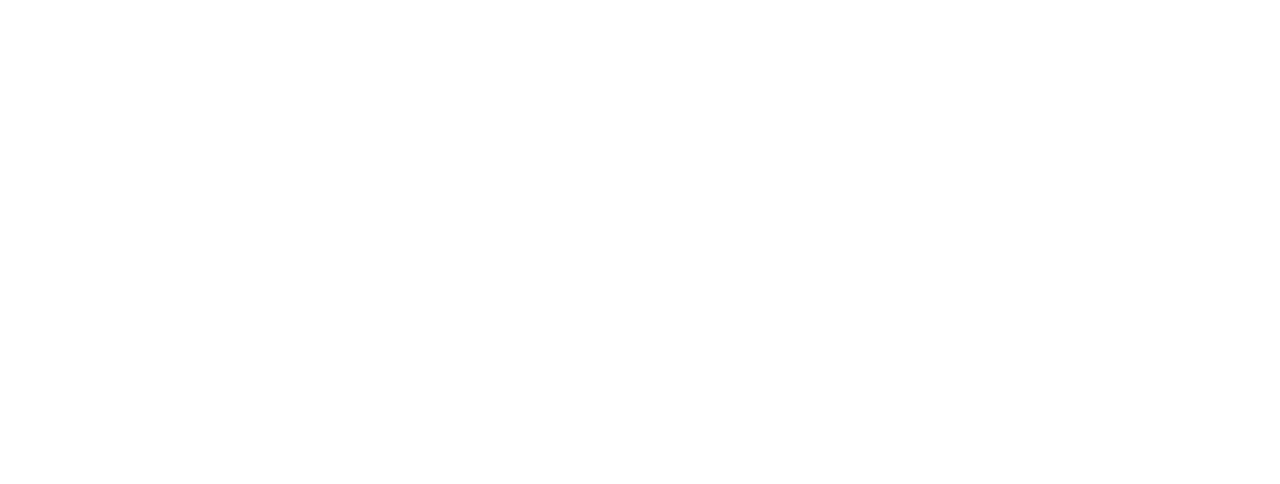
==== commit a8478d35: "create github pages" ====
--- a/herfst.html
+++ b/herfst.html
@@ -30,14 +30,7 @@
         <div class="container">
 
             <div class="mbr-table">
-                <div class="mbr-table-cell">
-
-                    <div class="navbar-brand">
-                        <a href="https://mobirise.com" class="navbar-logo"><img src="assets/images/zomer-128x128.jpg" alt="Mobirise"></a>
-                        <a class="navbar-caption" href="https://mobirise.com">De vier seizoenen</a>
-                    </div>
-
-                </div>
+                
                 <div class="mbr-table-cell">
 
                     <button class="navbar-toggler pull-xs-right hidden-md-up" type="button" data-toggle="collapse" data-target="#exCollapsingNavbar">
@@ -57,7 +50,7 @@
 
 </section>
 
-<section class="engine"><a rel="external" href="https://mobirise.com">mobirise.com</a></section><section class="mbr-section article mbr-parallax-background mbr-after-navbar" id="msg-box8-16" style="background-image: url(assets/images/scan-banner-herfst-728x232.jpg); padding-top: 120px; padding-bottom: 120px;">
+<section class="engine"><a rel="external" href="https://mobirise.com">Mobirise Web Site Creator</a></section><section class="mbr-section article mbr-parallax-background mbr-after-navbar" id="msg-box8-16" style="background-image: url(assets/images/scan-banner-herfst-728x232.jpg); padding-top: 120px; padding-bottom: 120px;">
 
     
     <div class="container">
--- a/assets/mobirise/css/mbr-additional.css
+++ b/assets/mobirise/css/mbr-additional.css
@@ -472,11 +472,11 @@
   color: #000000;
 }
 #menu-2o .link {
-  font-size: 1.4rem;
+  font-size: 1.75rem;
 }
 #menu-2o .dropdown-item,
 #menu-2o .nav-dropdown-sm .link {
-  font-size: 1.516rem;
+  font-size: 1.895rem;
 }
 #menu-2o .link:hover,
 #menu-2o .dropdown-item:hover,
@@ -567,11 +567,11 @@
   color: #000000;
 }
 #menu-2o .link {
-  font-size: 1.4rem;
+  font-size: 1.75rem;
 }
 #menu-2o .dropdown-item,
 #menu-2o .nav-dropdown-sm .link {
-  font-size: 1.516rem;
+  font-size: 1.895rem;
 }
 #menu-2o .link:hover,
 #menu-2o .dropdown-item:hover,
@@ -661,11 +661,11 @@
   color: #000000;
 }
 #menu-2o .link {
-  font-size: 1.4rem;
+  font-size: 1.75rem;
 }
 #menu-2o .dropdown-item,
 #menu-2o .nav-dropdown-sm .link {
-  font-size: 1.516rem;
+  font-size: 1.895rem;
 }
 #menu-2o .link:hover,
 #menu-2o .dropdown-item:hover,
@@ -752,11 +752,11 @@
   color: #000000;
 }
 #menu-2o .link {
-  font-size: 1.4rem;
+  font-size: 1.75rem;
 }
 #menu-2o .dropdown-item,
 #menu-2o .nav-dropdown-sm .link {
-  font-size: 1.516rem;
+  font-size: 1.895rem;
 }
 #menu-2o .link:hover,
 #menu-2o .dropdown-item:hover,
@@ -830,11 +830,11 @@
   color: #000000;
 }
 #menu-2o .link {
-  font-size: 1.4rem;
+  font-size: 1.75rem;
 }
 #menu-2o .dropdown-item,
 #menu-2o .nav-dropdown-sm .link {
-  font-size: 1.516rem;
+  font-size: 1.895rem;
 }
 #menu-2o .link:hover,
 #menu-2o .dropdown-item:hover,
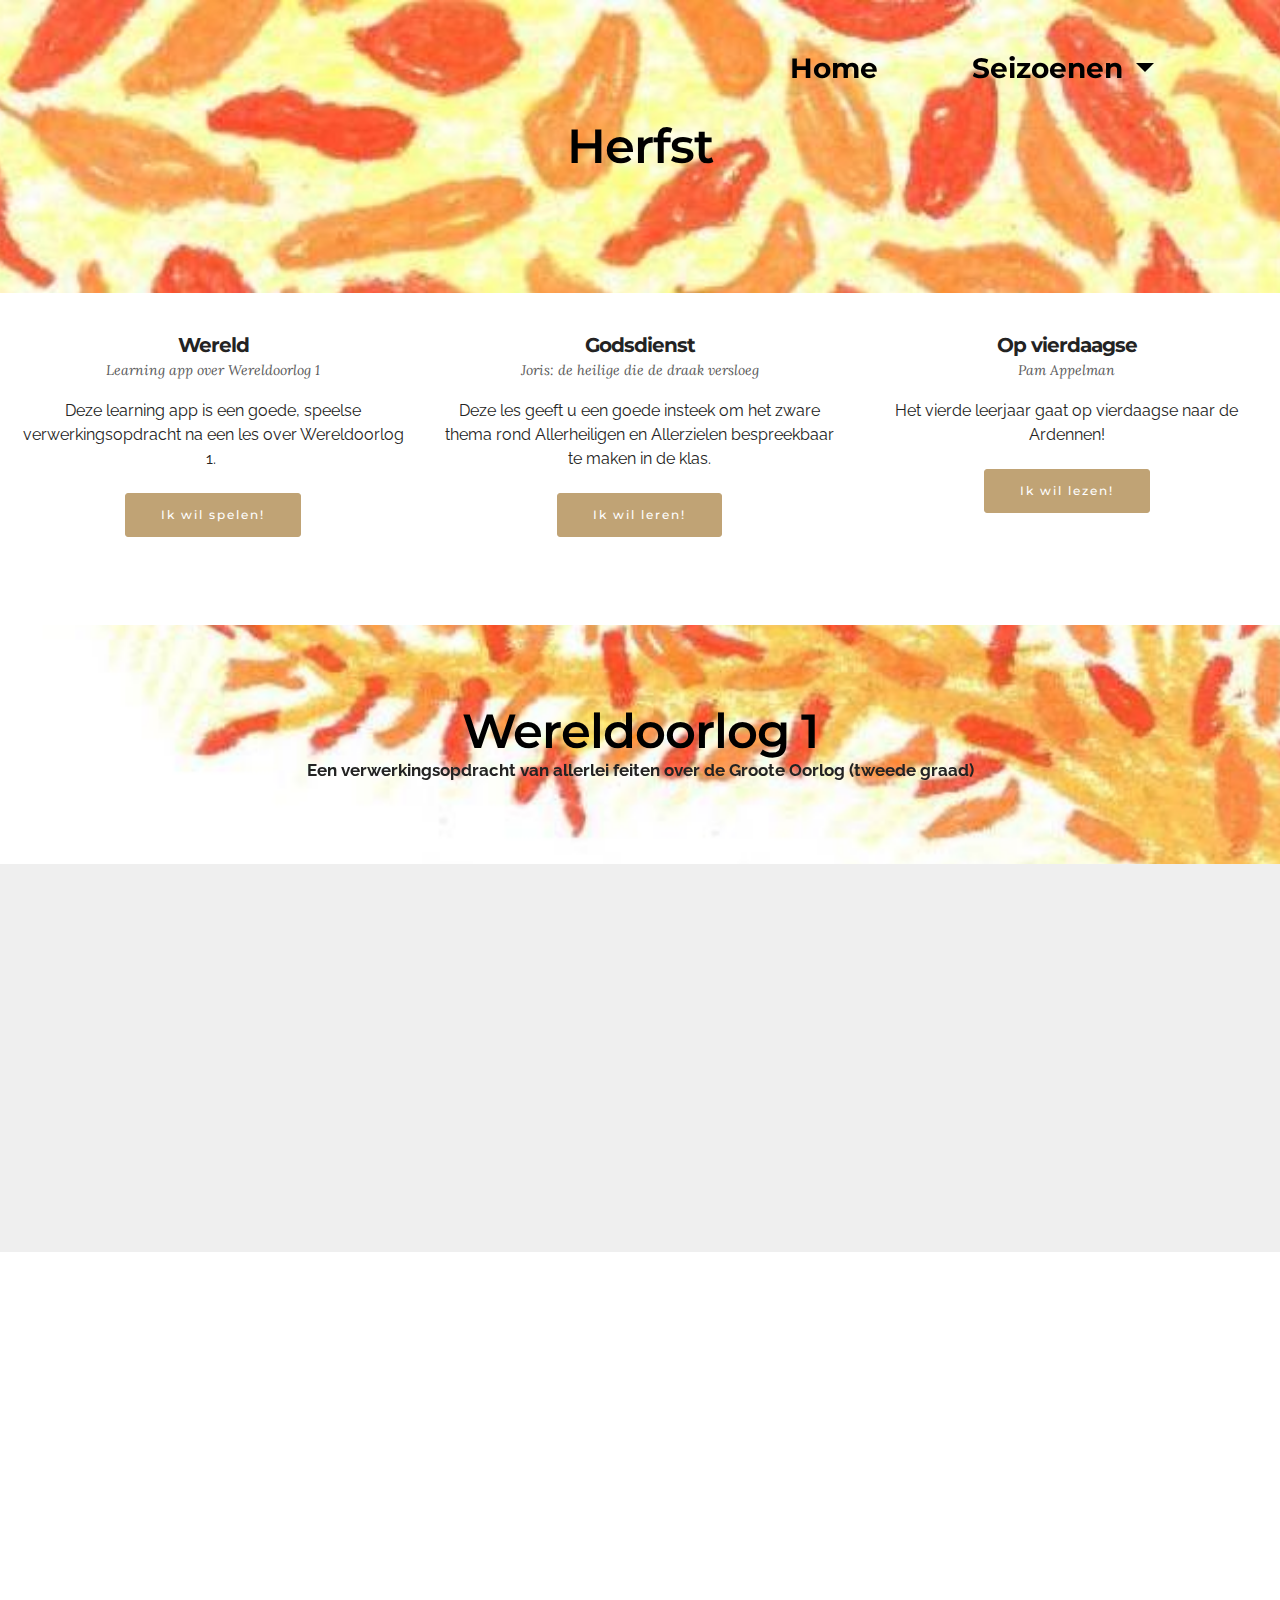
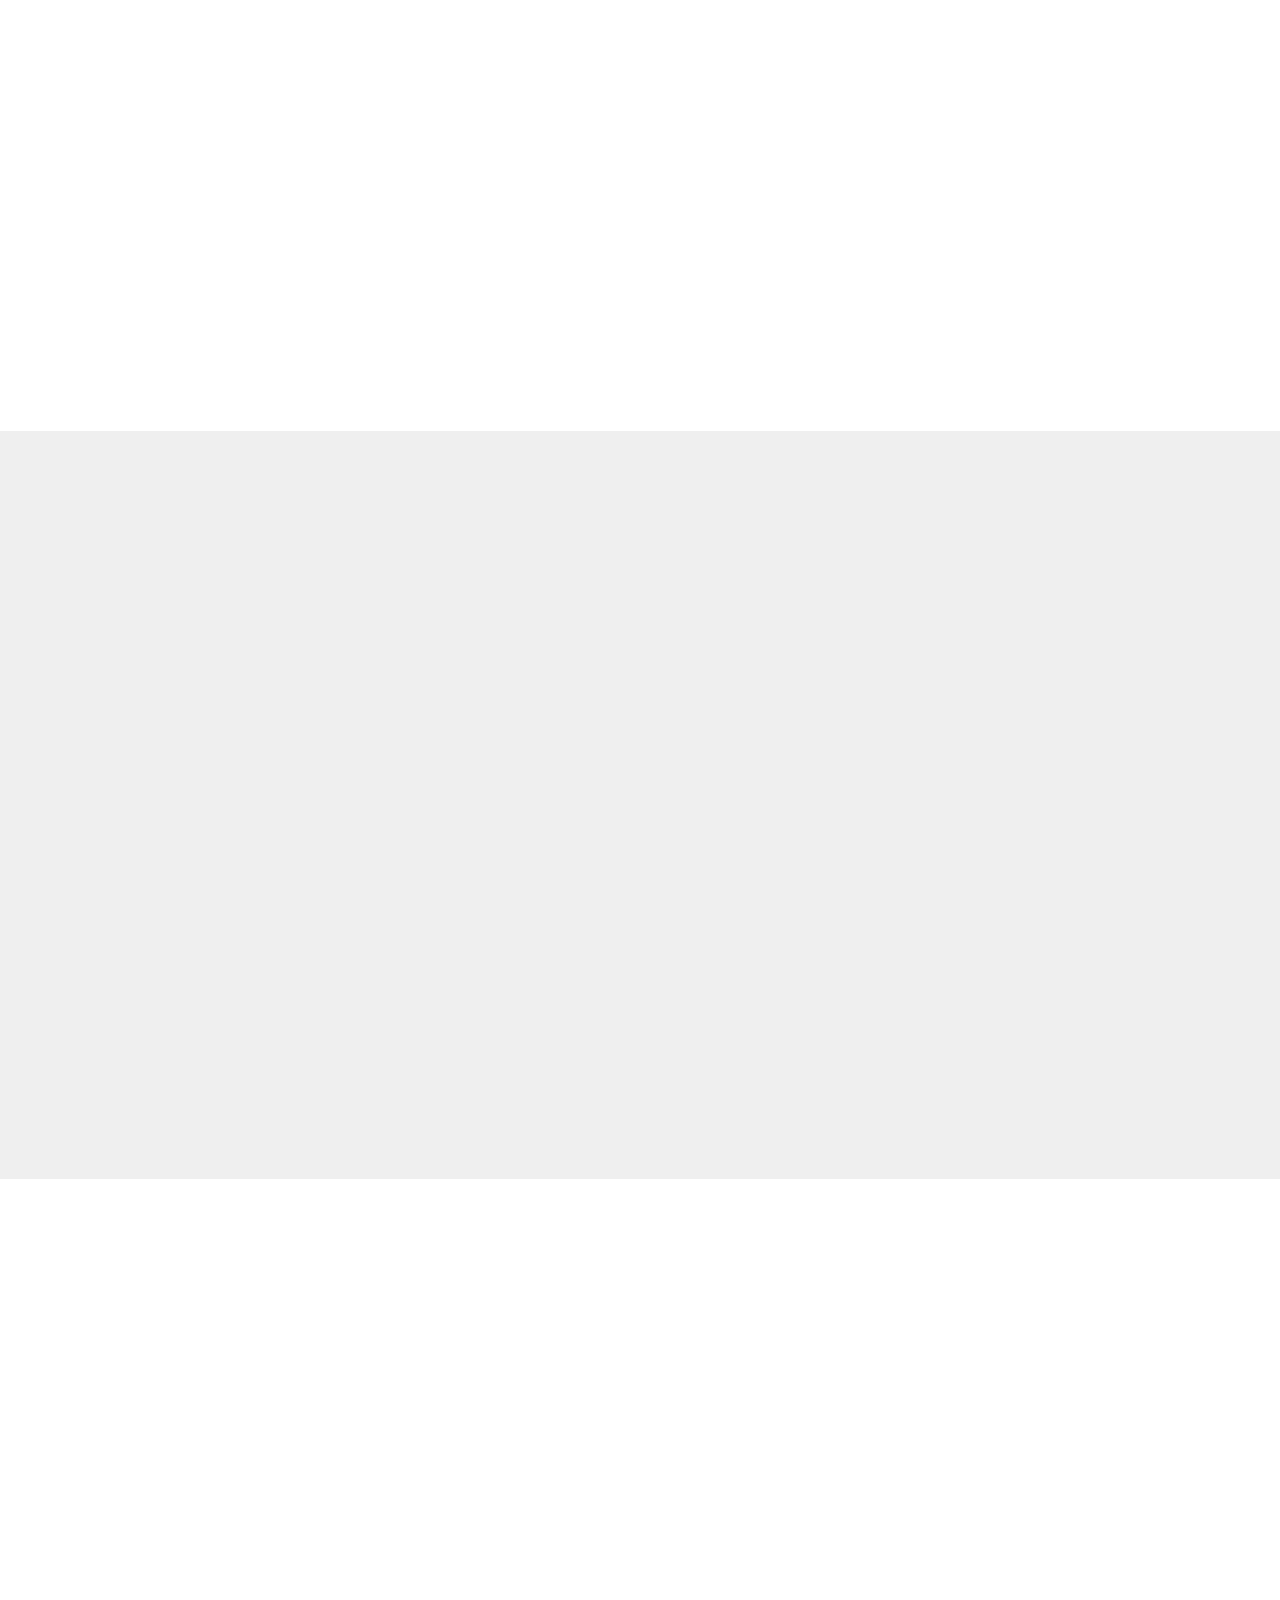
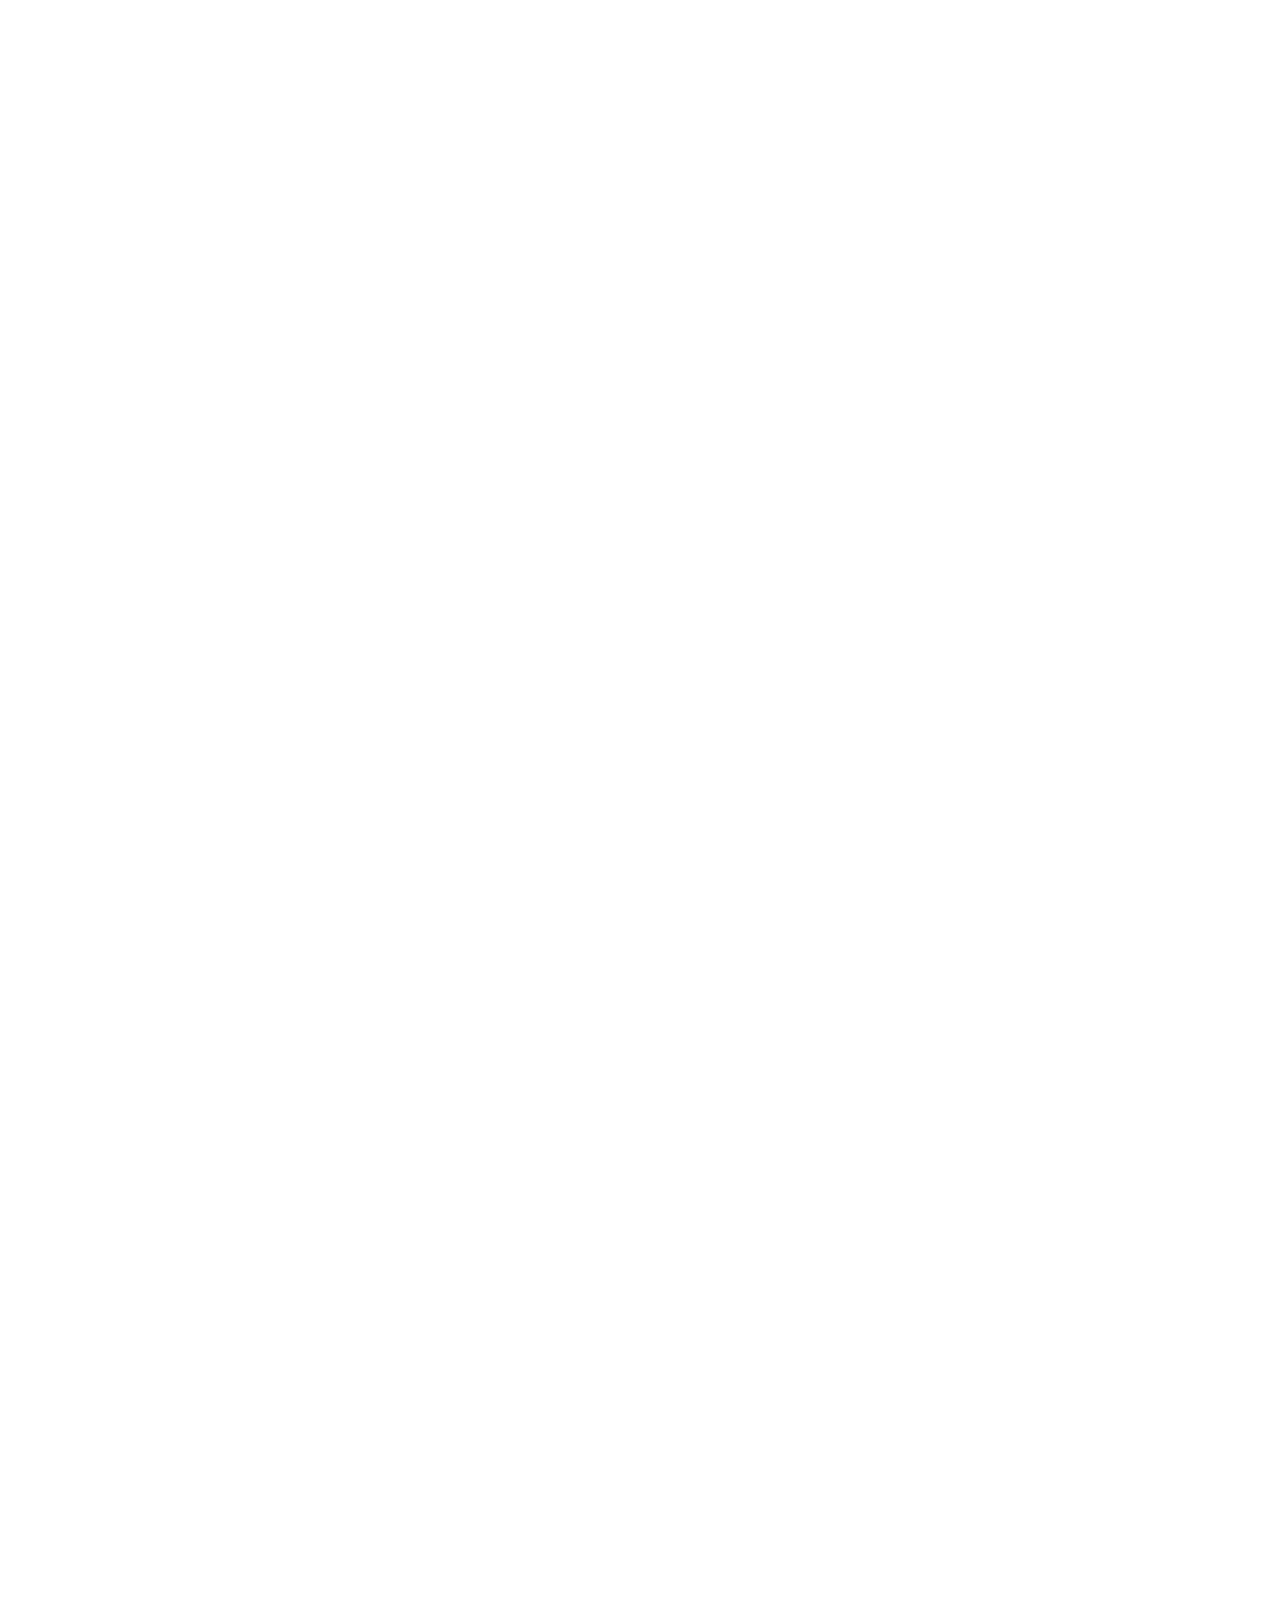
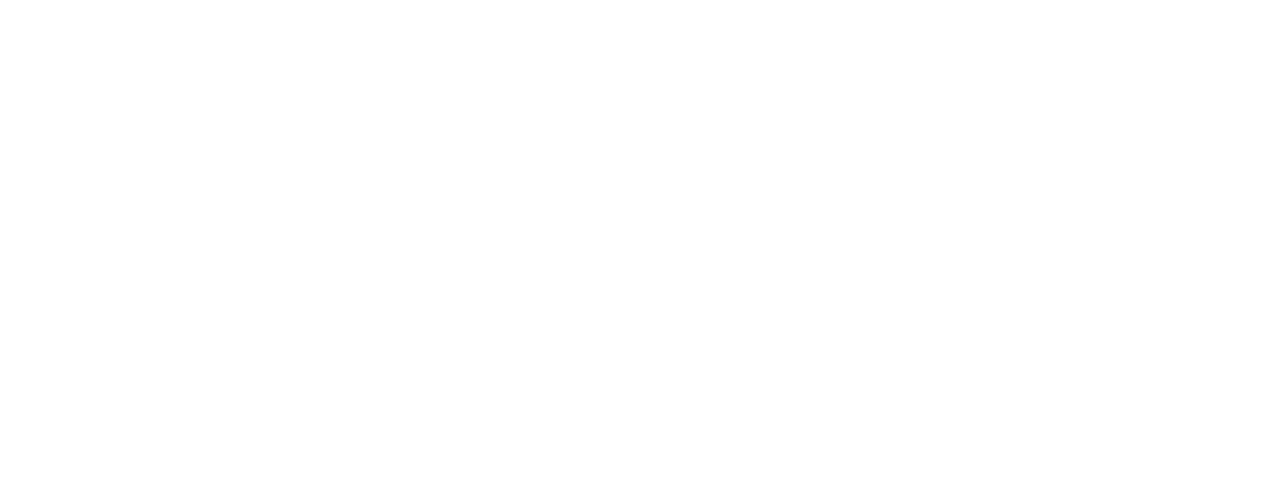
==== commit f9fdaa05: "create github pages" ====
--- a/herfst.html
+++ b/herfst.html
@@ -50,7 +50,7 @@
 
 </section>
 
-<section class="engine"><a rel="external" href="https://mobirise.com">Mobirise Web Site Creator</a></section><section class="mbr-section article mbr-parallax-background mbr-after-navbar" id="msg-box8-16" style="background-image: url(assets/images/scan-banner-herfst-728x232.jpg); padding-top: 120px; padding-bottom: 120px;">
+<section class="engine"><a rel="external" href="https://mobirise.com">Mobirise Web Builder</a></section><section class="mbr-section article mbr-parallax-background mbr-after-navbar" id="msg-box8-16" style="background-image: url(assets/images/scan-banner-herfst-728x232.jpg); padding-top: 120px; padding-bottom: 120px;">
 
     
     <div class="container">
@@ -122,7 +122,7 @@
         <div class="row">
             <div class="col-md-8 col-md-offset-2 text-xs-center">
                 <h3 class="mbr-section-title display-2">Wereldoorlog 1</h3>
-                <div class="lead"><strong>Een verwerkingsopdracht van allerlei feiten over de Groote Oorlog</strong></div>
+                <div class="lead"><strong>Een verwerkingsopdracht van allerlei feiten over de Groote Oorlog (tweede graad)</strong></div>
                 
             </div>
         </div>
@@ -185,14 +185,14 @@
 
 </section>
 
-<section class="mbr-section article mbr-parallax-background" id="msg-box8-18" style="background-image: url(assets/images/herfsttak-771x244.jpg); padding-top: 80px; padding-bottom: 40px;">
+<section class="mbr-section article mbr-parallax-background" id="msg-box8-18" style="background-image: url(assets/images/herfsttak-771x244.jpg); padding-top: 40px; padding-bottom: 40px;">
 
     
     <div class="container">
         <div class="row">
             <div class="col-md-8 col-md-offset-2 text-xs-center">
                 <h3 class="mbr-section-title display-2">Joris, de Heilige die de draak versloeg</h3>
-                <div class="lead"><p><strong>Het verhaal over Joris en de draak en de link naar Allerheiligen en Allerzielen</strong></p></div>
+                <div class="lead"><p><strong>Het verhaal over Joris en de draak en de link naar Allerheiligen en Allerzielen. Deze les geeft u een goede insteek om het zware thema rond Allerheiligen en Allerzielen bespreekbaar te maken in de klas. (tweede graad)</strong></p></div>
                 
             </div>
         </div>
